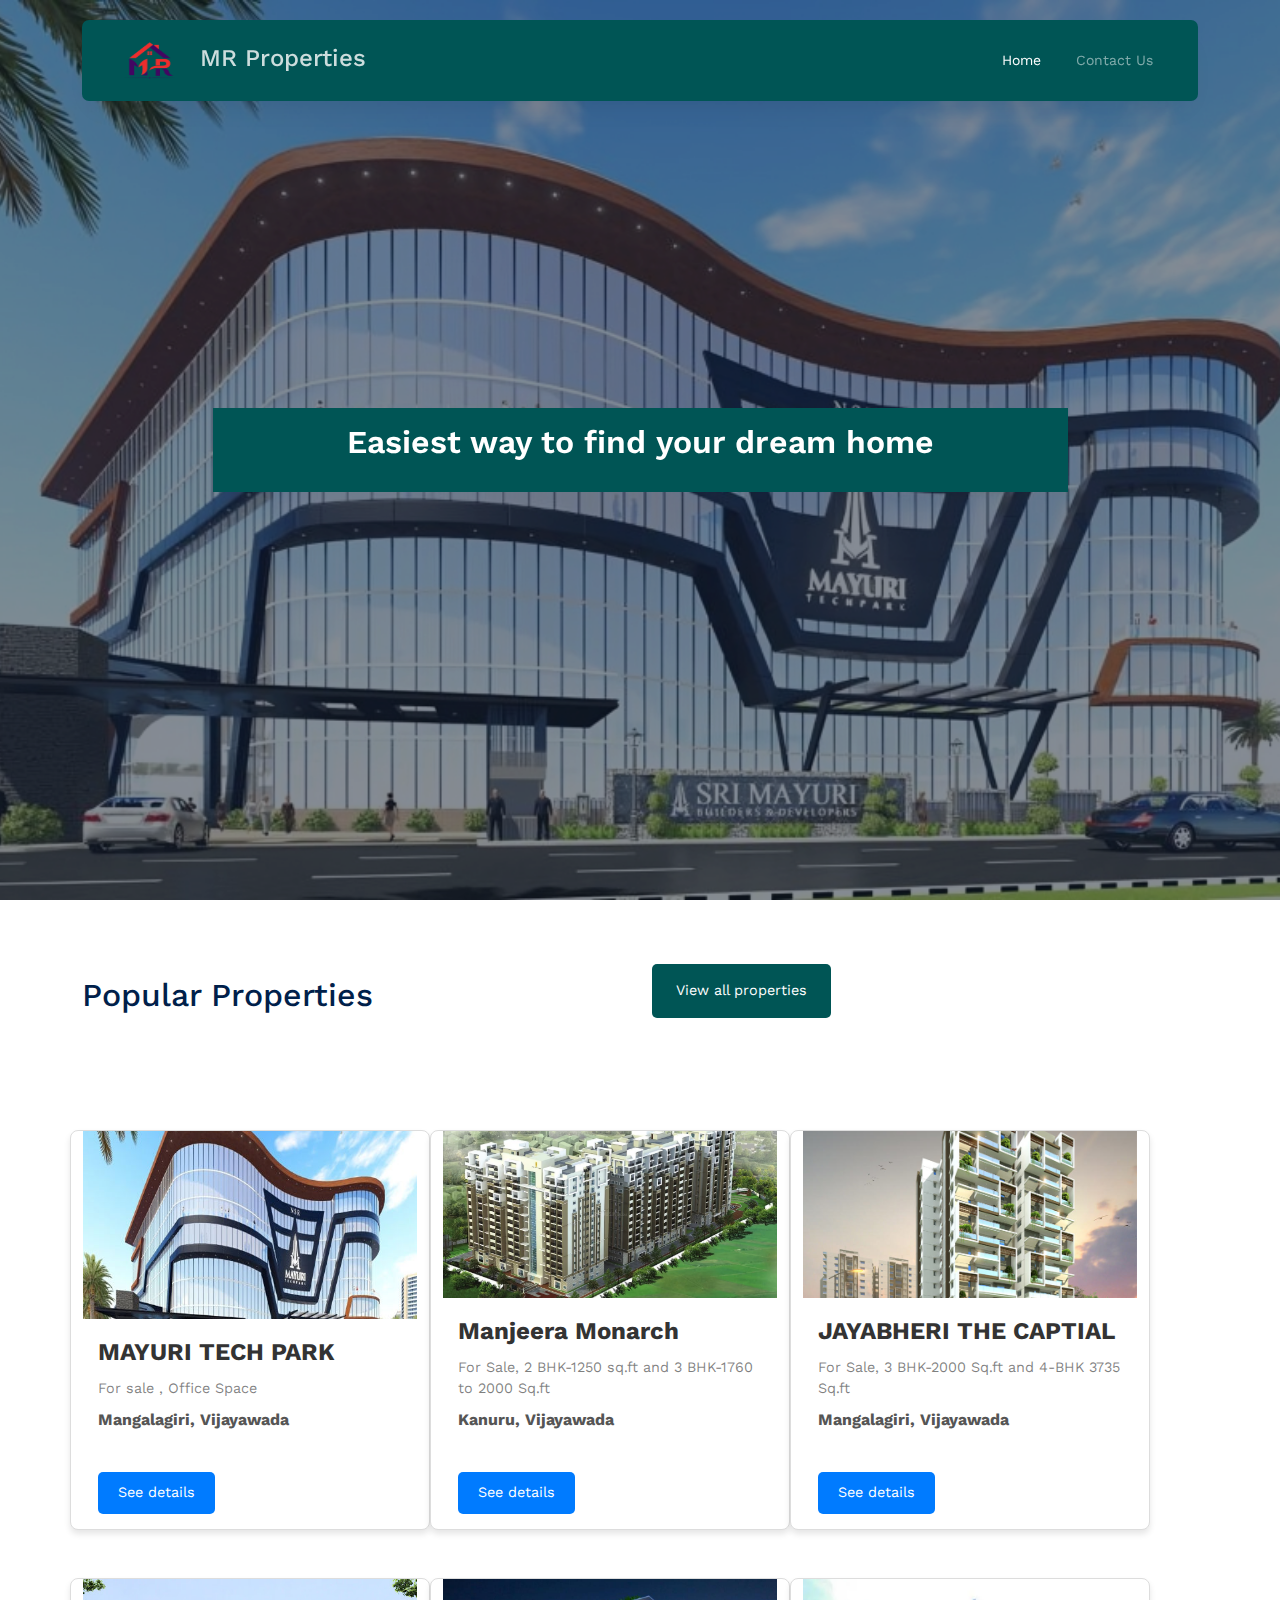
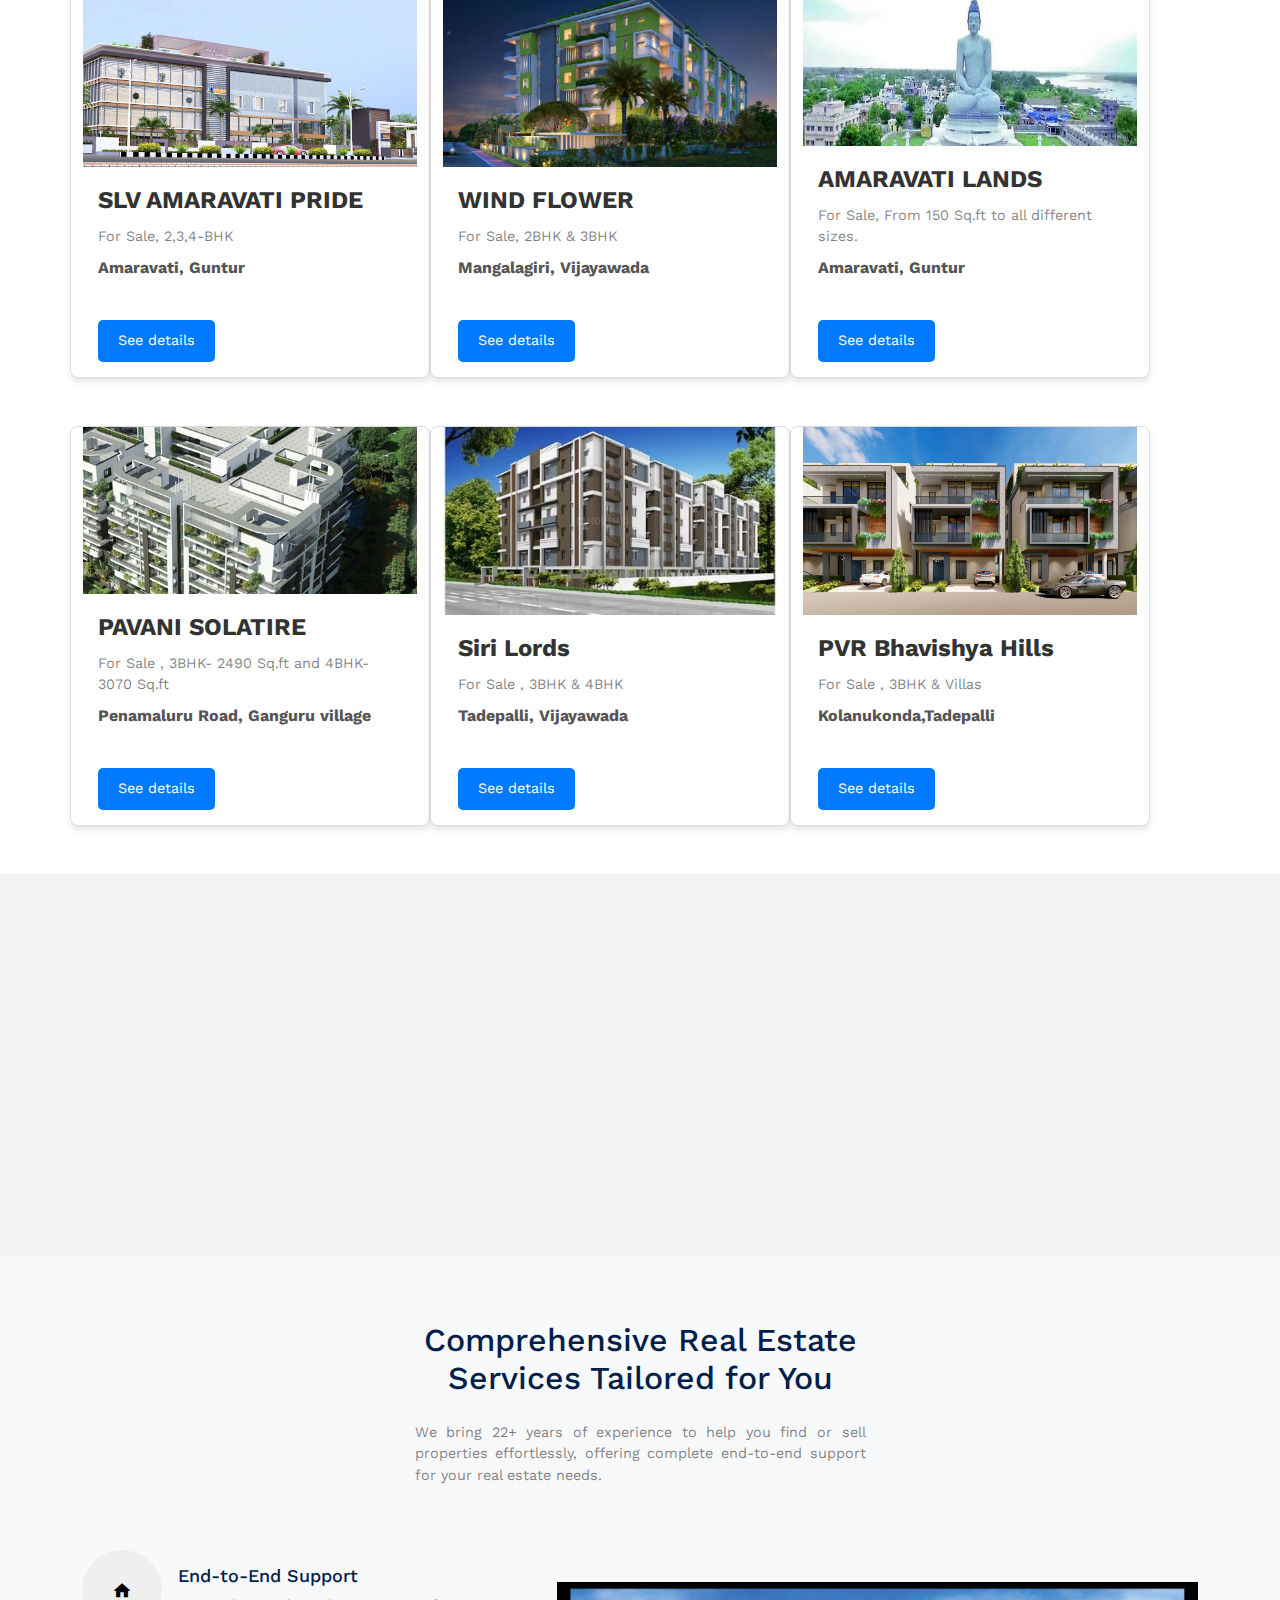
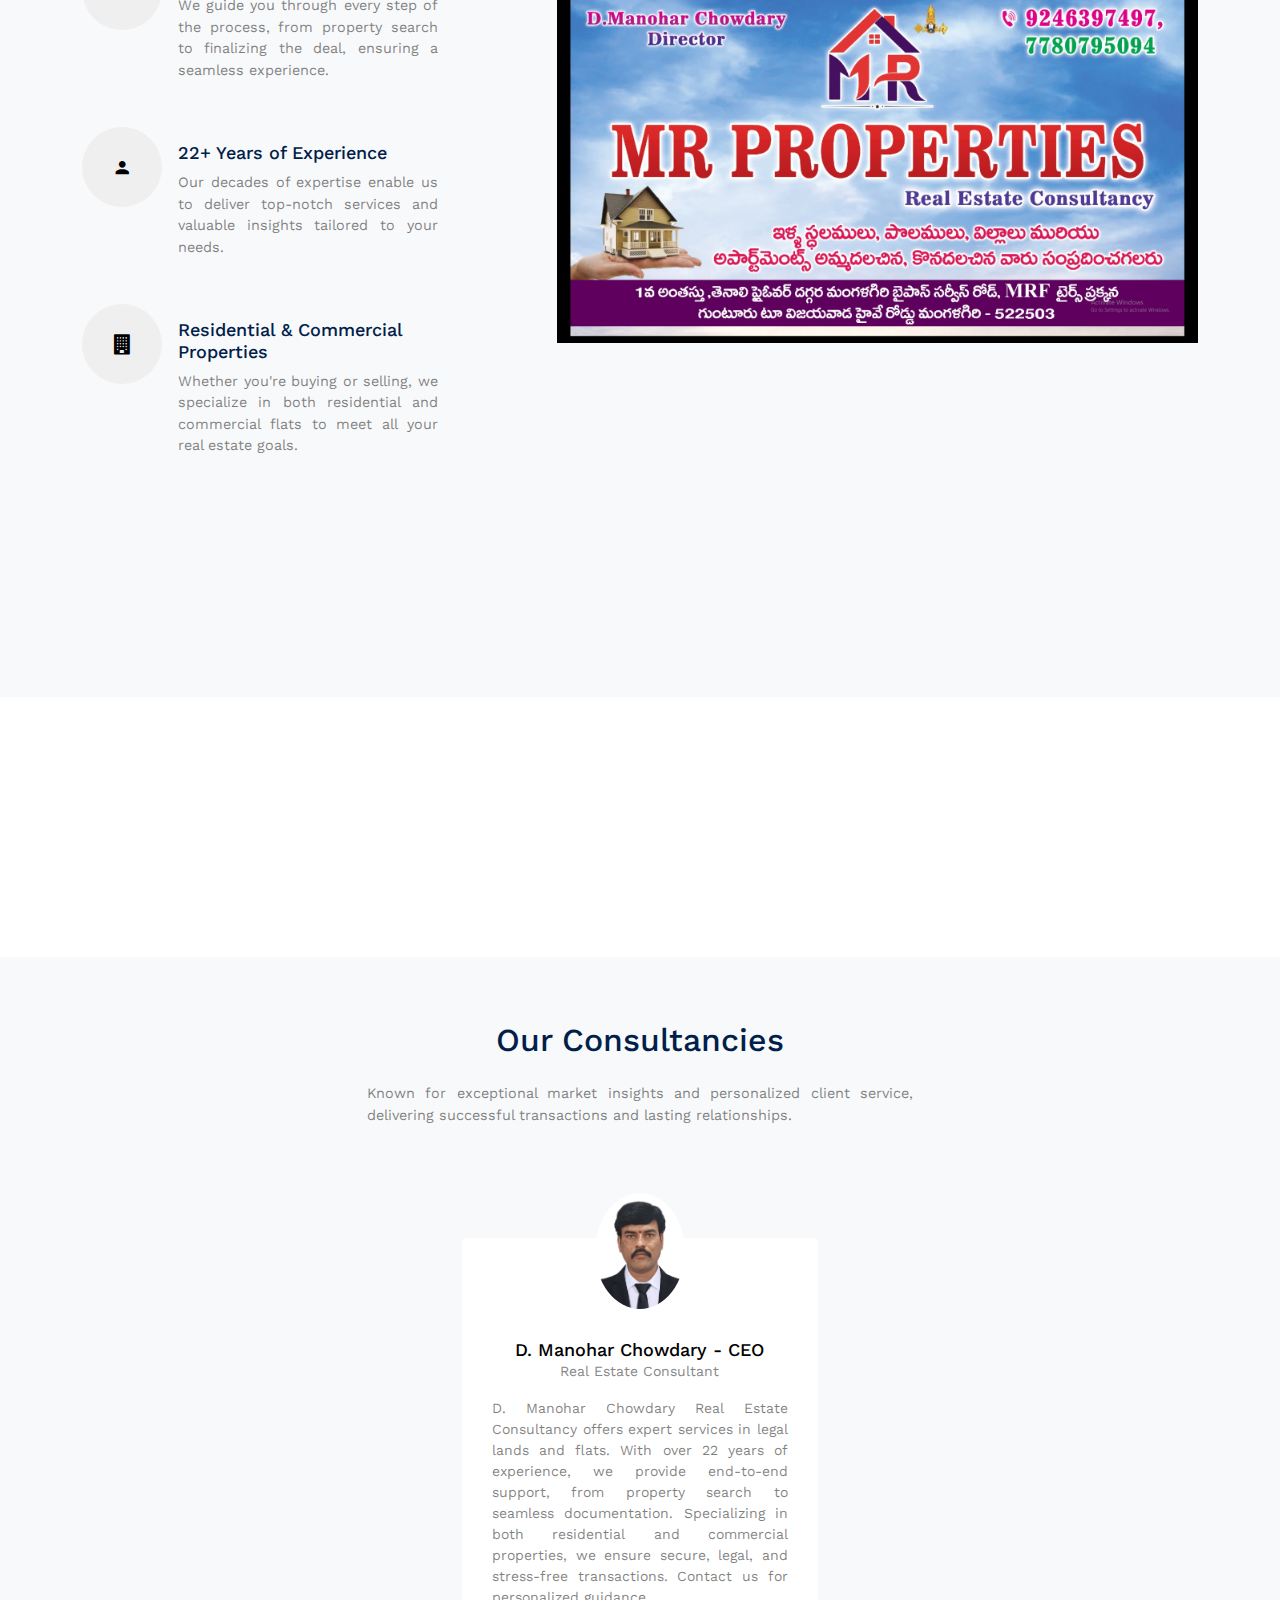
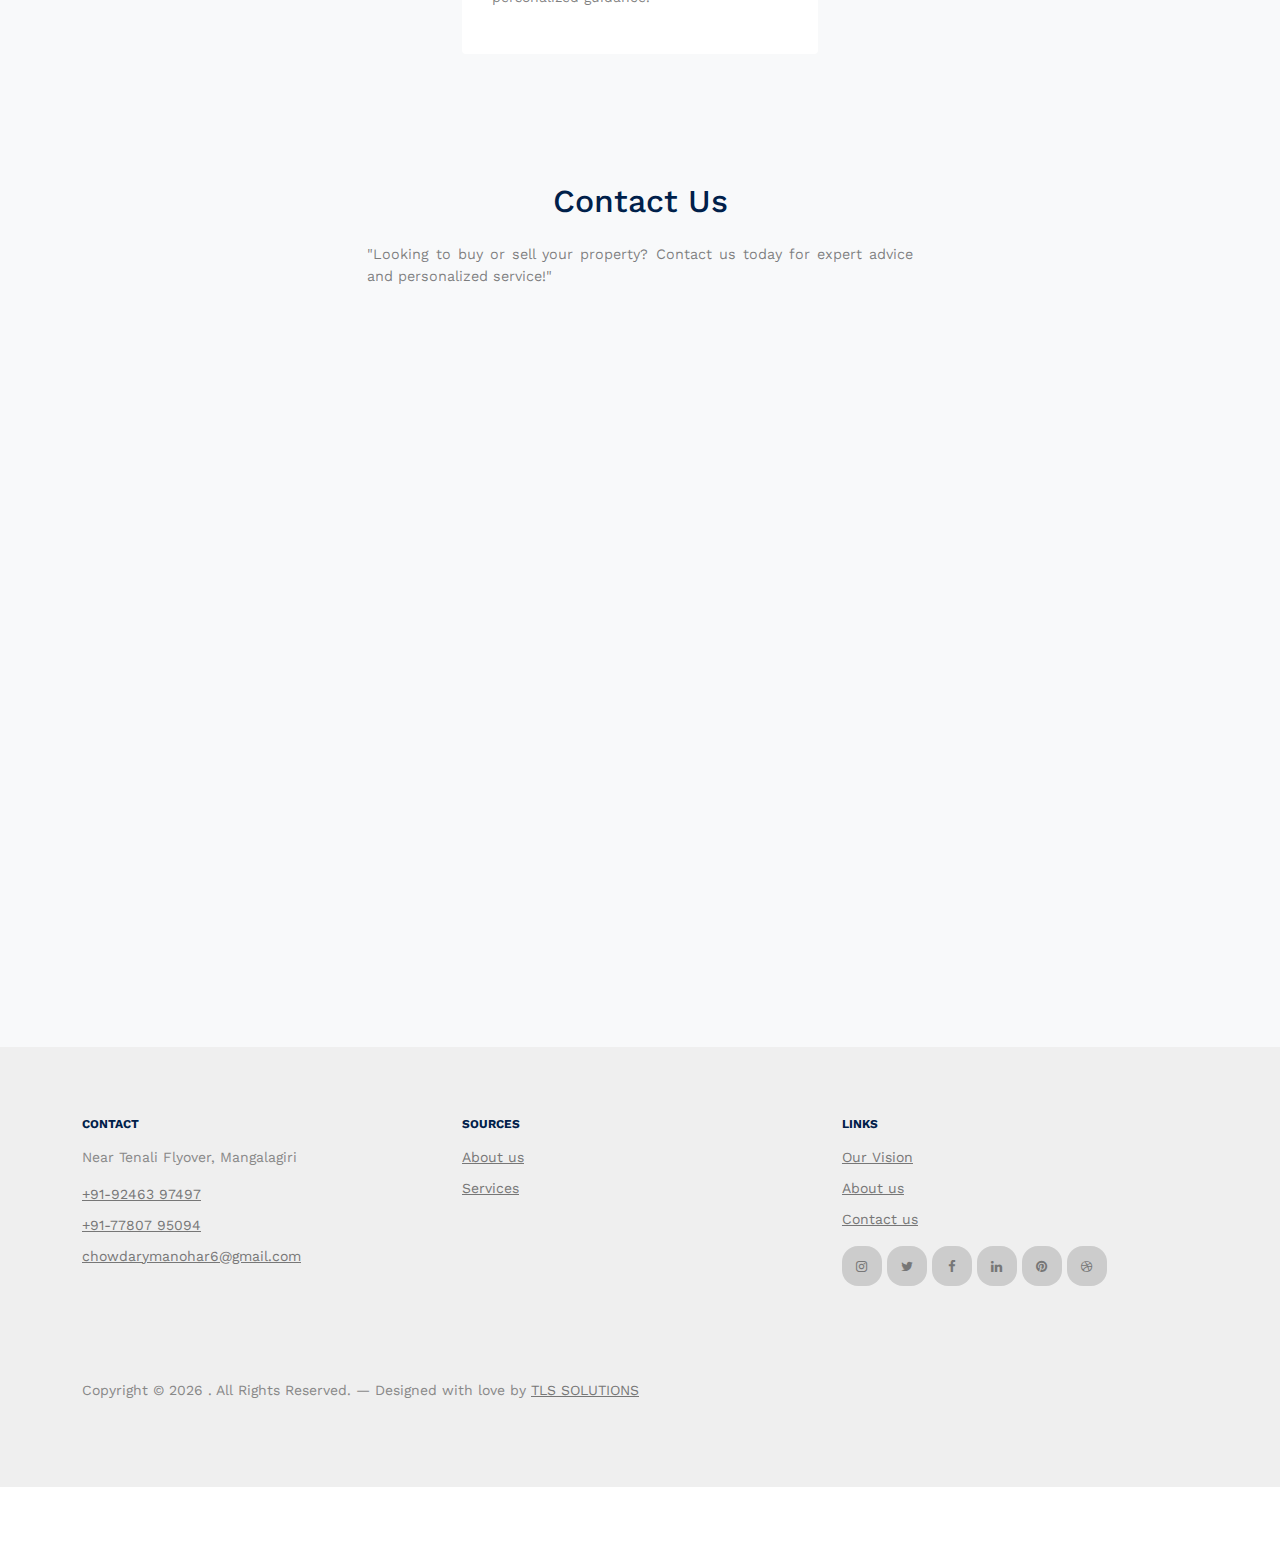
==== index.html @ 683be39d "experience change" ====
<!DOCTYPE html>
<html lang="en">
  <head>
    <meta charset="utf-8" />
    <meta name="viewport" content="width=device-width, initial-scale=1" />
    <meta name="author" content="tlssolutions" />
    <link rel="shortcut icon" href="our data\mr_logo.png" />

    <meta name="description" content="At D. Manohar Chowdary Real Estate Consultancy, we pride ourselves on offering trusted and reliable real estate services with over two decades of expertise. We specialize in helping clients buy, sell, and invest in legal lands and legal houses, ensuring secure and hassle-free transactions every step of the way.

    Our comprehensive services include property consultation, detailed documentation handling, and personalized guidance for both residential and commercial properties. From initial inquiries to closing deals, we provide end-to-end support tailored to meet your unique needs.
    
    With a proven track record of integrity and professionalism, we are committed to making your real estate journey smooth, transparent, and successful. Find us on Google Search, Maps, or contact us directly to learn more about how we can help you achieve your property goals.
    
    Lets make your real estate dreams a reality!" />
    <meta name="keywords" content="Real Estate Consultancy, Legal Lands for Sale, Flats for Sale,
      Residential Properties, Commercial Properties, Property Investment, Secure Property Deals,
      Real Estate Services, Expert Property Advice, End-to-End Property Support, Buy Legal Lands, 
      Buy Flats with Documentation, Best Real Estate Consultant, Property Documentation Assistance, 
      Real Estate Consultant, Affordable Flats for Sale, Property Deals with Legal Assurance,
      Residential and Commercial Properties, Trusted Real Estate Consultant, Land and Flat Investments, Real Estate Guidance" />

    <link rel="preconnect" href="https://fonts.googleapis.com" />
    <link rel="preconnect" href="https://fonts.gstatic.com" crossorigin />
    <link
      href="https://fonts.googleapis.com/css2?family=Work+Sans:wght@400;500;600;700&display=swap"
      rel="stylesheet"
    />
    <link
  href="https://cdnjs.cloudflare.com/ajax/libs/font-awesome/5.15.4/css/all.min.css"
  rel="stylesheet"
/>

<link
  href="https://cdn.jsdelivr.net/npm/bootstrap-icons/font/bootstrap-icons.css"
  rel="stylesheet"
/>


    <link rel="stylesheet" href="fonts/icomoon/style.css" />
    <link rel="stylesheet" href="fonts/flaticon/font/flaticon.css" />
    <link rel="stylesheet" href="https://cdn.jsdelivr.net/npm/bootstrap-icons@1.11.3/font/bootstrap-icons.min.css">
    <link rel="stylesheet" href="css/tiny-slider.css" />
    <link rel="stylesheet" href="css/aos.css" />
    <link rel="stylesheet" href="css/style.css" />

    <title>
      MR Properties
    </title>
  </head>
  <body>
    <div class="site-mobile-menu site-navbar-target">
      <div class="site-mobile-menu-header">
        <div class="site-mobile-menu-close">
          <span class="icofont-close js-menu-toggle"></span>
        </div>
      </div>
      <div class="site-mobile-menu-body"></div>
    </div>

    <nav class="site-nav">
      <div class="container"  >
        <div class="menu-bg-wrap" >
       
          <div class="site-navigation">
            <a href="index.html" class="logo m-0 float-start">
              <img src="our data\mr_logo.png" style="height: 40px; width: 80px;"  alt="">
              
              MR Properties</a>

            <ul
              class="js-clone-nav d-none d-lg-inline-block text-start site-menu float-end">
              <li class="active"><a href="index.html">Home</a></li>
              <li><a href="#contact-details">Contact Us</a></li>
            </ul>

            <a
              href="#"
              class="burger light me-auto float-end mt-1 site-menu-toggle js-menu-toggle d-inline-block d-lg-none"
              data-toggle="collapse"
              data-target="#main-navbar"
            >
              <span></span>
            </a>
          </div>
        </div>
      </div>
    </nav>

    <div class="hero">
      <div class="hero-slide">
        <div
          class="img overlay"
          style="background-image: url('our data/mayuri tech_park.png');opacity: 0.8; "
        ></div>
        <div
          class="img overlay"
          style="background-image: url('our data/NAVAH_properties.jpg');opacity: 0.8;"
        ></div>
        <div
          class="img overlay"
          style="background-image: url('our data/jayabheri.jpg');opacity: 0.8;"
        ></div>
      </div>

      <div class="container">
        <div class="row justify-content-center align-items-center">
          <div class="col-lg-9 text-center"  style="background-color: #005555; padding-top: 15px;" >
            <h1 class="heading" data-aos="fade-up"  style="color: white;" >
              Easiest way to find your dream home
            </h1>
          </div>
        </div>
      </div>
    </div>

    <div class="section">
      <div class="container">
        <div class="row mb-5 align-items-center">
          <div class="col-lg-6">
            <h2 class="font-weight-bold text-primary heading"  id="properties" >
              Popular Properties
            </h2>
          </div>
          <div class="col-lg-6 text-lg-end">
            <p>
              <a
               
                
                class="btn btn-primary text-white py-3 px-4"
                >View all properties</a
              >
            </p>
          </div>
        </div>
        <div class="row">
          <div class="col-12">
            <div class="property-slider-wrap">
              <div class="property-slider">
            </div>
          </div>
        </div>
      </div>
    </div>





    <div class="container my-5">
      <div class="row">

        <!---  card - 1   -->
        <div class="property-item">
          <a href="mayuri_tech_park.html" class="img">
            <img src="our data\mini_may.jpg" alt="mayuri_tech_park">
          </a>
          <div class="property-content">
            <div class="price mb-2"><span >MAYURI TECH PARK</span></div>
            <div>
              <span class="d-block mb-2 text-black-50">For sale , Office Space</span>
              <span class="city d-block mb-3">Mangalagiri, Vijayawada</span>
              <div class="specs d-flex mb-4">
              </div>
              <a href="mayuri_tech_park.html" class="btn">See details</a>
            </div>
          </div>
        </div>

         <!---  card - 2   -->
         <div class="property-item">
          <a href="manjeera_monarch.html" class="img">
            <img src="our data\all_images\manjeera_monarch_slide_3.jpg" alt="manjeera_monarch">
          </a>
          <div class="property-content">
            <div class="price mb-2"><span >Manjeera Monarch</span></div>
            <div>
              <span class="d-block mb-2 text-black-50">For Sale, 2 BHK-1250 sq.ft and 3 BHK-1760 to 2000 Sq.ft</span>
              <span class="city d-block mb-3">Kanuru, Vijayawada</span>
              <div class="specs d-flex mb-4">
              </div>
              <a href="manjeera_monarch.html" class="btn">See details</a>
            </div>
          </div>
        </div>

         <!---  card - 3   -->
         <div class="property-item">
          <a href="jayabheri_property.html" class="img">
            <img src="our data\jayabheri.jpg" alt="jayabheri_property">
          </a>
          <div class="property-content">
            <div class="price mb-2"><span >JAYABHERI THE CAPTIAL</span></div>
            <div>
              <span class="d-block mb-2 text-black-50">For Sale, 3 BHK-2000 Sq.ft and 4-BHK 3735 Sq.ft</span>
              <span class="city d-block mb-3">Mangalagiri, Vijayawada</span>
              <div class="specs d-flex mb-4">
              </div>
              <a href="jayabheri_property.html" class="btn">See details</a>
            </div>
          </div>
        </div>

      </div>
    </div>



    <!---------------->

    <div class="container my-5">
      <div class="row">

        <!---  card - 4   -->
        <div class="property-item">
          <a href="slv_amaravati.html" class="img">
            <img src="our data\slv_pride.jpg" alt="slv_amaravati">
          </a>
          <div class="property-content">
            <div class="price mb-2"><span >SLV AMARAVATI PRIDE</span></div>
            <div>
              <span class="d-block mb-2 text-black-50">For Sale, 2,3,4-BHK</span>
              <span class="city d-block mb-3">Amaravati, Guntur</span>
              <div class="specs d-flex mb-4">
              </div>
              <a href="slv_amaravati.html" class="btn">See details</a>
            </div>
          </div>
        </div>

         <!---  card - 5   -->
         <div class="property-item">
          <a href="wind_flower.html" class="img">
            <img src="our data\windflower.jpg" alt="wind_flower">
          </a>
          <div class="property-content">
            <div class="price mb-2"><span >WIND FLOWER</span></div>
            <div>
              <span class="d-block mb-2 text-black-50">For Sale, 2BHK & 3BHK</span>
              <span class="city d-block mb-3">Mangalagiri, Vijayawada</span>
              <div class="specs d-flex mb-4">
              </div>
              <a href="wind_flower.html" class="btn">See details</a>
            </div>
          </div>
        </div>

         <!---  card - 6   -->
         <div class="property-item">
          <a href="amaravati_lands.html" class="img">
            <img src="our data\amaravti_lands_resized.png" alt="amaravati_lands">
          </a>
          <div class="property-content">
            <div class="price mb-2"><span >AMARAVATI LANDS</span></div>
            <div>
              <span class="d-block mb-2 text-black-50">For Sale, From 150 Sq.ft to all different sizes.</span>
              <span class="city d-block mb-3">Amaravati, Guntur</span>
              <div class="specs d-flex mb-4">
              </div>
              <a href="amaravati_lands.html" class="btn">See details</a>
            </div>
          </div>
        </div>

      </div>
    </div>


    <!------>

    <div class="container my-5">
      <div class="row">

        <!---  card - 7   -->
        <div class="property-item">
          <a href="pavani_solatire.html" class="img">
            <img src="our data\pavani_mini.jpg" alt="pavani_solatire ">
          </a>
          <div class="property-content">
            <div class="price mb-2"><span >PAVANI SOLATIRE</span></div>
            <div>
              <span class="d-block mb-2 text-black-50">For Sale , 3BHK- 2490 Sq.ft and 4BHK-3070 Sq.ft</span>
              <span class="city d-block mb-3">Penamaluru Road, Ganguru village </span>
              <div class="specs d-flex mb-4">
              </div>
              <a href="pavani_solatire.html" class="btn">See details</a>
            </div>
          </div>
        </div>


          <!---  card - 8   -->
          <div class="property-item">
            <a href="siri_lords.html" class="img">
              <img src="our data\all_images\siri_lords_slide1.jpg" alt="Siri Lords">
            </a>
            <div class="property-content">
              <div class="price mb-2"><span >Siri Lords</span></div>
              <div>
                <span class="d-block mb-2 text-black-50">For Sale , 3BHK & 4BHK</span>
                <span class="city d-block mb-3">Tadepalli, Vijayawada</span>
                <div class="specs d-flex mb-4">
                </div>
                <a href="siri_lords.html" class="btn">See details</a>
              </div>
            </div>
          </div>

          
          <!---  card - 9   -->
          <div class="property-item">
            <a href="pvr_bhavshya_hills.html" class="img">
              <img src="our data\all_images\pvr_bhavishya_slide1.jpg" alt="PVR Bhavishya Hills">
            </a>
            <div class="property-content">
              <div class="price mb-2"><span >PVR Bhavishya Hills</span></div>
              <div>
                <span class="d-block mb-2 text-black-50">For Sale , 3BHK & Villas</span>
                <span class="city d-block mb-3">Kolanukonda,Tadepalli</span>
                <div class="specs d-flex mb-4">
                </div>
                <a href="pvr_bhavshya_hills.html" class="btn">See details</a>
              </div>
            </div>
          </div>
      </div>
    </div>


    
    

    <section class="features-1">
      <div class="container">
        <div class="row">
          <div class="col-6 col-lg-3" data-aos="fade-up" data-aos-delay="300">
            <div class="box-feature">
              <span class="flaticon-house"></span>
              <h3 class="mb-3">Our Properties</h3>
              <p>
                Explore a wide range of properties tailored to meet your needs, from cozy apartments to luxurious villas.
              </p>
              <p><a href="#contact-details" class="contact-us">Contact Us</a></p>
            </div>
          </div>
          <div class="col-6 col-lg-3" data-aos="fade-up" data-aos-delay="500">
            <div class="box-feature">
              <span class="flaticon-building"></span>
              <h3 class="mb-3">Property for Sale</h3>
              <p>
                 Commercial and residential properties available for sale at competitive prices.
              </p>
              <p><a href="#contact-details" class="contact-us">Contact Us</a></p>
            </div>
          </div>
          <div class="col-6 col-lg-3" data-aos="fade-up" data-aos-delay="400">
            <div class="box-feature">
              <span class="flaticon-house-3"></span>
              <h3 class="mb-3">Real Estate Consultant</h3>
              <p>
                Work with our experienced Consultant who provide end-to-end support for all your real estate needs.
              </p>
              <p><a href="#contact-details" class="contact-us">Contact Us</a></p>
            </div>
          </div>
          <div class="col-6 col-lg-3" data-aos="fade-up" data-aos-delay="600">
            <div class="box-feature">
              <span class="flaticon-house-1"></span>
              <h3 class="mb-3">House for Sale</h3>
              <p>
                Browse through our listings of residential houses available for purchase in prime locations.
              </p>
              <p><a href="#contact-details" class="contact-us">Contact Us</a></p>
            </div>
          </div>
        </div>
      </div>
    </section>
    

    

    <div class="section section-4 bg-light">
      <div class="container">
        <div class="row justify-content-center text-center mb-5">
          <div class="col-lg-5">
            <h2 class="font-weight-bold heading text-primary mb-4"  id="About" >
              Comprehensive Real Estate Services Tailored for You
            </h2>
            <p class="text-black-50">
              We bring 22+ years of experience to help you find or sell properties effortlessly, 
              offering complete end-to-end support for your real estate needs.
            </p>
          </div>
        </div>
        <div class="row justify-content-between mb-5">
          <div class="col-lg-7 mb-5 mb-lg-0 order-lg-2">
            <div class="img-about dots" style="margin-top: 5%;">
              <img src="our data\visiting_card.jpg" alt="Image" class="img-fluid" />
            </div>
          </div>
          <div class="col-lg-4">
            <div class="d-flex feature-h">
              <span class="wrap-icon me-3">
                <span class="icon-home2"></span>
               
              </span>
              <div class="feature-text">
                <h3 class="heading">End-to-End Support</h3>
                <p class="text-black-50" >
                  We guide you through every step of the process, 
                   from property search to finalizing the deal,
                    ensuring a seamless experience.
                </p>
              </div>
            </div>
        
            <div class="d-flex feature-h">
              <span class="wrap-icon me-3">
                <span class="icon-person"></span>
              </span>
              <div class="feature-text">
                <h3 class="heading">22+ Years of Experience</h3>
                <p class="text-black-50">
                  Our decades of expertise enable us to deliver top-notch services and valuable insights tailored to your needs.
                </p>
              </div>
            </div>
        
            <div class="d-flex feature-h">
              <span class="wrap-icon me-3">
                <span class="icon-building"></span>
              </span>
              <div class="feature-text">
                <h3 class="heading">Residential & Commercial Properties</h3>
                <p class="text-black-50">
                  Whether you're buying or selling, we specialize in both residential and commercial flats to meet all your real estate goals.
                </p>
              </div>
            </div>
          </div>
        </div>
        
        <div class="row section-counter mt-5 justify-content-center" style="text-align: center;" >
          <div
            class="col-6 col-sm-6 col-md-6 col-lg-3"
            data-aos="fade-up"
            data-aos-delay="300"
          >
            <div class="counter-wrap mb-5 mb-lg-0">
              <span class="number"
                ><span class="countup text-primary">1000</span></span
              >
              <span class="caption text-black-50">Buy Properties</span>
            </div>
          </div>
          <div
            class="col-6 col-sm-6 col-md-6 col-lg-3"
            data-aos="fade-up"
            data-aos-delay="400"
          >
            <div class="counter-wrap mb-5 mb-lg-0">
              <span class="number"
                ><span class="countup text-primary">1500</span></span
              >
              <span class="caption text-black-50">Sell Properties</span>
            </div>
          </div>
          <div
            class="col-6 col-sm-6 col-md-6 col-lg-3"
            data-aos="fade-up"
            data-aos-delay="500"
          >
            <div class="counter-wrap mb-5 mb-lg-0">
              <span class="number"
                ><span class="countup text-primary">2500</span></span
              >
              <span class="caption text-black-50">All Properties</span>
            </div>
          </div>
          <div
            class="col-6 col-sm-6 col-md-6 col-lg-3"
            data-aos="fade-up"
            data-aos-delay="600"
          >
          </div>
        </div>
      </div>
    </div>

    <div class="section">
      <div class="row justify-content-center footer-cta" data-aos="fade-up">
        <div class="col-lg-7 mx-auto text-center" style="width: fit-content;">
          <h2 class="mb-4">Be a part of our growth</h2>
          <p>
            <a
              href="https://api.whatsapp.com/send?phone=+919246397497&text=Hello,%20I%20would%20like%20to%20connect!"
              target="_blank"
              class="btn btn-primary text-white py-3 px-4 d-flex align-items-center justify-content-center"
            >
              <img 
                src="https://upload.wikimedia.org/wikipedia/commons/6/6b/WhatsApp.svg" 
                alt="WhatsApp Logo" 
                style="width: 20px; height: 20px; margin-right: 10px;"
              />
              CONNECT ON WHATSAPP TODAY
            </a>
          </p>
        </div>
        
        <!-- /.col-lg-7 -->
      </div>
      <!-- /.row -->
    </div>

    <div class="section section-5 bg-light">
      <div class="container">
        <div class="row justify-content-center text-center mb-5">
          <div class="col-lg-6 mb-5">
            <h2 class="font-weight-bold heading text-primary mb-4">
              Our Consultancies
            </h2>
            <p class="text-black-50">
              Known for exceptional market insights and personalized client service,
               delivering successful transactions and lasting relationships.
            </p>
          </div>
        </div>
        <div class="row" style="justify-content: center;">
          
          <div class="col-sm-6 col-md-6 col-lg-4 mb-5 mb-lg-0">
            <div class="h-100 person">
              <img
                src="our data\suit1_photo.png"
                alt="Image"
                class="img-fluid"
              />
              <div class="person-contents">
                <h2 class="mb-0"><a href="#">D. Manohar Chowdary - CEO</a></h2>
                <span class="meta d-block mb-3">Real Estate Consultant</span>
                <p>
                  D. Manohar Chowdary Real Estate Consultancy offers expert services in legal lands and flats. With over 22 years of experience, we provide end-to-end support, from property search to seamless documentation. Specializing in both residential and commercial properties,
                   we ensure secure, legal, and stress-free transactions. Contact us for personalized guidance.
                </p>

               
              </div>
            </div>
          </div>
        </div>
      </div>
    </div>


    <!---Contact us-->

    <div class="section section-5 bg-light">
      <div class="container">
        <div class="row justify-content-center text-center mb-5">
          <div class="col-lg-6 mb-5"   id="contact-details" >
            <h2 class="font-weight-bold heading text-primary mb-4">
            Contact Us
            </h2>
            <p class="text-black-50">"Looking to buy or sell your property? 
              Contact us today for expert advice and personalized service!"</p>
          </div>
        </div>
        <div class="row" style="justify-content: center;">
         
          <div class="section">
            <div class="container">
              <div class="row">
                
                <div
                  class="col-lg-4 mb-5 mb-lg-0"
                  data-aos="fade-up"
                  data-aos-delay="100"
                >
                  <div class="contact-info">
                    <div class="address mt-2">
                      <i class="icon-room"></i>
                      <h4 class="mb-2">Location:</h4>
                      <p>
                        Near Tenali Flyover, <br /> Mangalagiri
                       
                      </p>
                    </div>
      
                    <div class="open-hours mt-4">
                      <i class="icon-clock-o"></i>
                      <h4 class="mb-2">Open Hours:</h4>
                      <p>
                        Sunday-Friday:<br />
                        11:00 AM - 11:00 PM
                      </p>
                    </div>
      
                    <div class="email mt-4">
                      <i class="icon-envelope"></i>
                      <h4 class="mb-2">Email:</h4>
                      <p>chowdarymanohar6@gmail.com</p>
                    </div>
      
                    <div class="phone mt-4">
                      <i class="icon-phone"></i>
                      <h4 class="mb-2">Call:</h4>
                      <p>+91-92463 97497</p>
                    </div>
                  </div>
                </div>
                <div class="col-lg-8" data-aos="fade-up" data-aos-delay="200">
                  <iframe src="https://www.google.com/maps/embed?pb=!1m18!1m12!1m3!1d3826.921802085761!2d80.578249!3d16.428797400000004!2m3!1f0!2f0!3f0!3m2!1i1024!2i768!4f13.1!3m3!1m2!1s0x3a35f1914a292c1b%3A0x140ec70c7386ce7c!2sMR%20PROPERTIES%20(Real%20Estate%20Consultant)!5e0!3m2!1sen!2sin!4v1737981476453!5m2!1sen!2sin" width="600" height="450" style="border:0;"
                   allowfullscreen="" loading="lazy" referrerpolicy="no-referrer-when-downgrade"></iframe>  
                </div>
              </div>
            </div>
          </div>
        </div>
      </div>
    </div>



    <div class="site-footer">
      <div class="container">
        <div class="row">
          <div class="col-lg-4">
            <div class="widget">
              <h3>Contact</h3>
              <address>Near Tenali Flyover, Mangalagiri</address>
              <ul class="list-unstyled links">
                <li><a href="tel://919246397497">+91-92463 97497</a></li>
                <li><a href="tel://917780795094">+91-77807 95094</a></li>
                <li>
                  <a href="mailto:chowdarymanohar6@gmail.com">chowdarymanohar6@gmail.com</a>
                </li>
              </ul>
            </div>
            <!-- /.widget -->
          </div>
          <!-- /.col-lg-4 -->
          <div class="col-lg-4">
            <div class="widget">
              <h3>Sources</h3>
              <ul class="list-unstyled float-start links">
                <li><a href="#About">About us</a></li>
                <li><a href="#properties">Services</a></li>
              </ul>
           
            </div>
            <!-- /.widget -->
          </div>
          <!-- /.col-lg-4 -->
          <div class="col-lg-4">
            <div class="widget">
              <h3>Links</h3>
              <ul class="list-unstyled links">
                <li><a href="#properties">Our Vision</a></li>
                <li><a href="#About">About us</a></li>
                <li><a href="#contact-details">Contact us</a></li>
              </ul>

              <ul class="list-unstyled social">
                <li>
                  <a href="#"><span class="icon-instagram"></span></a>
                </li>
                <li>
                  <a href="#"><span class="icon-twitter"></span></a>
                </li>
                <li>
                  <a href="#"><span class="icon-facebook"></span></a>
                </li>
                <li>
                  <a href="#"><span class="icon-linkedin"></span></a>
                </li>
                <li>
                  <a href="#"><span class="icon-pinterest"></span></a>
                </li>
                <li>
                  <a href="#"><span class="icon-dribbble"></span></a>
                </li>
              </ul>
            </div>
            <!-- /.widget -->
          </div>
          <!-- /.col-lg-4 -->
        </div>
        <!-- /.row -->

        <div class="row mt-5">
          <div class="col-12 text-center">
        

            <p>
              Copyright &copy;
              <script>
                document.write(new Date().getFullYear());
              </script>
              . All Rights Reserved. &mdash; Designed with love by
              <a href="https://tlssolutions.vercel.app">TLS SOLUTIONS</a>
              
            </p>
            
          </div>
        </div>
      </div>
      <!-- /.container -->
    </div>
    <!-- /.site-footer -->

    <!-- Preloader -->
    <div id="overlayer"></div>
    <div class="loader">
      <div class="spinner-border" role="status">
        <span class="visually-hidden">Loading...</span>
      </div>
    </div>

    <script src="js/bootstrap.bundle.min.js"></script>
    <script src="js/tiny-slider.js"></script>
    <script src="js/aos.js"></script>
    <script src="js/navbar.js"></script>
    <script src="js/counter.js"></script>
    <script src="js/custom.js"></script>
  </body>
</html>
---- fonts/icomoon/style.css ----
@font-face {
  font-family: 'icomoon';
  src:  url('fonts/icomoon.eot?10si43');
  src:  url('fonts/icomoon.eot?10si43#iefix') format('embedded-opentype'),
    url('fonts/icomoon.ttf?10si43') format('truetype'),
    url('fonts/icomoon.woff?10si43') format('woff'),
    url('fonts/icomoon.svg?10si43#icomoon') format('svg');
  font-weight: normal;
  font-style: normal;
}

[class^="icon-"], [class*=" icon-"] {
  /* use !important to prevent issues with browser extensions that change fonts */
  font-family: 'icomoon' !important;
  speak: none;
  font-style: normal;
  font-weight: normal;
  font-variant: normal;
  text-transform: none;
  line-height: 1;

  /* Better Font Rendering =========== */
  -webkit-font-smoothing: antialiased;
  -moz-osx-font-smoothing: grayscale;
}

.icon-asterisk:before {
  content: "\f069";
}
.icon-plus:before {
  content: "\f067";
}
.icon-question:before {
  content: "\f128";
}
.icon-minus:before {
  content: "\f068";
}
.icon-glass:before {
  content: "\f000";
}
.icon-music:before {
  content: "\f001";
}
.icon-search:before {
  content: "\f002";
}
.icon-envelope-o:before {
  content: "\f003";
}
.icon-heart:before {
  content: "\f004";
}
.icon-star:before {
  content: "\f005";
}
.icon-star-o:before {
  content: "\f006";
}
.icon-user:before {
  content: "\f007";
}
.icon-film:before {
  content: "\f008";
}
.icon-th-large:before {
  content: "\f009";
}
.icon-th:before {
  content: "\f00a";
}
.icon-th-list:before {
  content: "\f00b";
}
.icon-check:before {
  content: "\f00c";
}
.icon-close:before {
  content: "\f00d";
}
.icon-remove:before {
  content: "\f00d";
}
.icon-times:before {
  content: "\f00d";
}
.icon-search-plus:before {
  content: "\f00e";
}
.icon-search-minus:before {
  content: "\f010";
}
.icon-power-off:before {
  content: "\f011";
}
.icon-signal:before {
  content: "\f012";
}
.icon-cog:before {
  content: "\f013";
}
.icon-gear:before {
  content: "\f013";
}
.icon-trash-o:before {
  content: "\f014";
}
.icon-home:before {
  content: "\f015";
}
.icon-file-o:before {
  content: "\f016";
}
.icon-clock-o:before {
  content: "\f017";
}
.icon-road:before {
  content: "\f018";
}
.icon-download:before {
  content: "\f019";
}
.icon-arrow-circle-o-down:before {
  content: "\f01a";
}
.icon-arrow-circle-o-up:before {
  content: "\f01b";
}
.icon-inbox:before {
  content: "\f01c";
}
.icon-play-circle-o:before {
  content: "\f01d";
}
.icon-repeat:before {
  content: "\f01e";
}
.icon-rotate-right:before {
  content: "\f01e";
}
.icon-refresh:before {
  content: "\f021";
}
.icon-list-alt:before {
  content: "\f022";
}
.icon-lock:before {
  content: "\f023";
}
.icon-flag:before {
  content: "\f024";
}
.icon-headphones:before {
  content: "\f025";
}
.icon-volume-off:before {
  content: "\f026";
}
.icon-volume-down:before {
  content: "\f027";
}
.icon-volume-up:before {
  content: "\f028";
}
.icon-qrcode:before {
  content: "\f029";
}
.icon-barcode:before {
  content: "\f02a";
}
.icon-tag:before {
  content: "\f02b";
}
.icon-tags:before {
  content: "\f02c";
}
.icon-book:before {
  content: "\f02d";
}
.icon-bookmark:before {
  content: "\f02e";
}
.icon-print:before {
  content: "\f02f";
}
.icon-camera:before {
  content: "\f030";
}
.icon-font:before {
  content: "\f031";
}
.icon-bold:before {
  content: "\f032";
}
.icon-italic:before {
  content: "\f033";
}
.icon-text-height:before {
  content: "\f034";
}
.icon-text-width:before {
  content: "\f035";
}
.icon-align-left:before {
  content: "\f036";
}
.icon-align-center:before {
  content: "\f037";
}
.icon-align-right:before {
  content: "\f038";
}
.icon-align-justify:before {
  content: "\f039";
}
.icon-list:before {
  content: "\f03a";
}
.icon-dedent:before {
  content: "\f03b";
}
.icon-outdent:before {
  content: "\f03b";
}
.icon-indent:before {
  content: "\f03c";
}
.icon-video-camera:before {
  content: "\f03d";
}
.icon-image:before {
  content: "\f03e";
}
.icon-photo:before {
  content: "\f03e";
}
.icon-picture-o:before {
  content: "\f03e";
}
.icon-pencil:before {
  content: "\f040";
}
.icon-map-marker:before {
  content: "\f041";
}
.icon-adjust:before {
  content: "\f042";
}
.icon-tint:before {
  content: "\f043";
}
.icon-edit:before {
  content: "\f044";
}
.icon-pencil-square-o:before {
  content: "\f044";
}
.icon-share-square-o:before {
  content: "\f045";
}
.icon-check-square-o:before {
  content: "\f046";
}
.icon-arrows:before {
  content: "\f047";
}
.icon-step-backward:before {
  content: "\f048";
}
.icon-fast-backward:before {
  content: "\f049";
}
.icon-backward:before {
  content: "\f04a";
}
.icon-play:before {
  content: "\f04b";
}
.icon-pause:before {
  content: "\f04c";
}
.icon-stop:before {
  content: "\f04d";
}
.icon-forward:before {
  content: "\f04e";
}
.icon-fast-forward:before {
  content: "\f050";
}
.icon-step-forward:before {
  content: "\f051";
}
.icon-eject:before {
  content: "\f052";
}
.icon-chevron-left:before {
  content: "\f053";
}
.icon-chevron-right:before {
  content: "\f054";
}
.icon-plus-circle:before {
  content: "\f055";
}
.icon-minus-circle:before {
  content: "\f056";
}
.icon-times-circle:before {
  content: "\f057";
}
.icon-check-circle:before {
  content: "\f058";
}
.icon-question-circle:before {
  content: "\f059";
}
.icon-info-circle:before {
  content: "\f05a";
}
.icon-crosshairs:before {
  content: "\f05b";
}
.icon-times-circle-o:before {
  content: "\f05c";
}
.icon-check-circle-o:before {
  content: "\f05d";
}
.icon-ban:before {
  content: "\f05e";
}
.icon-arrow-left:before {
  content: "\f060";
}
.icon-arrow-right:before {
  content: "\f061";
}
.icon-arrow-up:before {
  content: "\f062";
}
.icon-arrow-down:before {
  content: "\f063";
}
.icon-mail-forward:before {
  content: "\f064";
}
.icon-share:before {
  content: "\f064";
}
.icon-expand:before {
  content: "\f065";
}
.icon-compress:before {
  content: "\f066";
}
.icon-exclamation-circle:before {
  content: "\f06a";
}
.icon-gift:before {
  content: "\f06b";
}
.icon-leaf:before {
  content: "\f06c";
}
.icon-fire:before {
  content: "\f06d";
}
.icon-eye:before {
  content: "\f06e";
}
.icon-eye-slash:before {
  content: "\f070";
}
.icon-exclamation-triangle:before {
  content: "\f071";
}
.icon-warning:before {
  content: "\f071";
}
.icon-plane:before {
  content: "\f072";
}
.icon-calendar:before {
  content: "\f073";
}
.icon-random:before {
  content: "\f074";
}
.icon-comment:before {
  content: "\f075";
}
.icon-magnet:before {
  content: "\f076";
}
.icon-chevron-up:before {
  content: "\f077";
}
.icon-chevron-down:before {
  content: "\f078";
}
.icon-retweet:before {
  content: "\f079";
}
.icon-shopping-cart:before {
  content: "\f07a";
}
.icon-folder:before {
  content: "\f07b";
}
.icon-folder-open:before {
  content: "\f07c";
}
.icon-arrows-v:before {
  content: "\f07d";
}
.icon-arrows-h:before {
  content: "\f07e";
}
.icon-bar-chart:before {
  content: "\f080";
}
.icon-bar-chart-o:before {
  content: "\f080";
}
.icon-twitter-square:before {
  content: "\f081";
}
.icon-facebook-square:before {
  content: "\f082";
}
.icon-camera-retro:before {
  content: "\f083";
}
.icon-key:before {
  content: "\f084";
}
.icon-cogs:before {
  content: "\f085";
}
.icon-gears:before {
  content: "\f085";
}
.icon-comments:before {
  content: "\f086";
}
.icon-thumbs-o-up:before {
  content: "\f087";
}
.icon-thumbs-o-down:before {
  content: "\f088";
}
.icon-star-half:before {
  content: "\f089";
}
.icon-heart-o:before {
  content: "\f08a";
}
.icon-sign-out:before {
  content: "\f08b";
}
.icon-linkedin-square:before {
  content: "\f08c";
}
.icon-thumb-tack:before {
  content: "\f08d";
}
.icon-external-link:before {
  content: "\f08e";
}
.icon-sign-in:before {
  content: "\f090";
}
.icon-trophy:before {
  content: "\f091";
}
.icon-github-square:before {
  content: "\f092";
}
.icon-upload:before {
  content: "\f093";
}
.icon-lemon-o:before {
  content: "\f094";
}
.icon-phone:before {
  content: "\f095";
}
.icon-square-o:before {
  content: "\f096";
}
.icon-bookmark-o:before {
  content: "\f097";
}
.icon-phone-square:before {
  content: "\f098";
}
.icon-twitter:before {
  content: "\f099";
}
.icon-facebook:before {
  content: "\f09a";
}
.icon-facebook-f:before {
  content: "\f09a";
}
.icon-github:before {
  content: "\f09b";
}
.icon-unlock:before {
  content: "\f09c";
}
.icon-credit-card:before {
  content: "\f09d";
}
.icon-feed:before {
  content: "\f09e";
}
.icon-rss:before {
  content: "\f09e";
}
.icon-hdd-o:before {
  content: "\f0a0";
}
.icon-bullhorn:before {
  content: "\f0a1";
}
.icon-bell-o:before {
  content: "\f0a2";
}
.icon-certificate:before {
  content: "\f0a3";
}
.icon-hand-o-right:before {
  content: "\f0a4";
}
.icon-hand-o-left:before {
  content: "\f0a5";
}
.icon-hand-o-up:before {
  content: "\f0a6";
}
.icon-hand-o-down:before {
  content: "\f0a7";
}
.icon-arrow-circle-left:before {
  content: "\f0a8";
}
.icon-arrow-circle-right:before {
  content: "\f0a9";
}
.icon-arrow-circle-up:before {
  content: "\f0aa";
}
.icon-arrow-circle-down:before {
  content: "\f0ab";
}
.icon-globe:before {
  content: "\f0ac";
}
.icon-wrench:before {
  content: "\f0ad";
}
.icon-tasks:before {
  content: "\f0ae";
}
.icon-filter:before {
  content: "\f0b0";
}
.icon-briefcase:before {
  content: "\f0b1";
}
.icon-arrows-alt:before {
  content: "\f0b2";
}
.icon-group:before {
  content: "\f0c0";
}
.icon-users:before {
  content: "\f0c0";
}
.icon-chain:before {
  content: "\f0c1";
}
.icon-link:before {
  content: "\f0c1";
}
.icon-cloud:before {
  content: "\f0c2";
}
.icon-flask:before {
  content: "\f0c3";
}
.icon-cut:before {
  content: "\f0c4";
}
.icon-scissors:before {
  content: "\f0c4";
}
.icon-copy:before {
  content: "\f0c5";
}
.icon-files-o:before {
  content: "\f0c5";
}
.icon-paperclip:before {
  content: "\f0c6";
}
.icon-floppy-o:before {
  content: "\f0c7";
}
.icon-save:before {
  content: "\f0c7";
}
.icon-square:before {
  content: "\f0c8";
}
.icon-bars:before {
  content: "\f0c9";
}
.icon-navicon:before {
  content: "\f0c9";
}
.icon-reorder:before {
  content: "\f0c9";
}
.icon-list-ul:before {
  content: "\f0ca";
}
.icon-list-ol:before {
  content: "\f0cb";
}
.icon-strikethrough:before {
  content: "\f0cc";
}
.icon-underline:before {
  content: "\f0cd";
}
.icon-table:before {
  content: "\f0ce";
}
.icon-magic:before {
  content: "\f0d0";
}
.icon-truck:before {
  content: "\f0d1";
}
.icon-pinterest:before {
  content: "\f0d2";
}
.icon-pinterest-square:before {
  content: "\f0d3";
}
.icon-google-plus-square:before {
  content: "\f0d4";
}
.icon-google-plus:before {
  content: "\f0d5";
}
.icon-money:before {
  content: "\f0d6";
}
.icon-caret-down:before {
  content: "\f0d7";
}
.icon-caret-up:before {
  content: "\f0d8";
}
.icon-caret-left:before {
  content: "\f0d9";
}
.icon-caret-right:before {
  content: "\f0da";
}
.icon-columns:before {
  content: "\f0db";
}
.icon-sort:before {
  content: "\f0dc";
}
.icon-unsorted:before {
  content: "\f0dc";
}
.icon-sort-desc:before {
  content: "\f0dd";
}
.icon-sort-down:before {
  content: "\f0dd";
}
.icon-sort-asc:before {
  content: "\f0de";
}
.icon-sort-up:before {
  content: "\f0de";
}
.icon-envelope:before {
  content: "\f0e0";
}
.icon-linkedin:before {
  content: "\f0e1";
}
.icon-rotate-left:before {
  content: "\f0e2";
}
.icon-undo:before {
  content: "\f0e2";
}
.icon-gavel:before {
  content: "\f0e3";
}
.icon-legal:before {
  content: "\f0e3";
}
.icon-dashboard:before {
  content: "\f0e4";
}
.icon-tachometer:before {
  content: "\f0e4";
}
.icon-comment-o:before {
  content: "\f0e5";
}
.icon-comments-o:before {
  content: "\f0e6";
}
.icon-bolt:before {
  content: "\f0e7";
}
.icon-flash:before {
  content: "\f0e7";
}
.icon-sitemap:before {
  content: "\f0e8";
}
.icon-umbrella:before {
  content: "\f0e9";
}
.icon-clipboard:before {
  content: "\f0ea";
}
.icon-paste:before {
  content: "\f0ea";
}
.icon-lightbulb-o:before {
  content: "\f0eb";
}
.icon-exchange:before {
  content: "\f0ec";
}
.icon-cloud-download:before {
  content: "\f0ed";
}
.icon-cloud-upload:before {
  content: "\f0ee";
}
.icon-user-md:before {
  content: "\f0f0";
}
.icon-stethoscope:before {
  content: "\f0f1";
}
.icon-suitcase:before {
  content: "\f0f2";
}
.icon-bell:before {
  content: "\f0f3";
}
.icon-coffee:before {
  content: "\f0f4";
}
.icon-cutlery:before {
  content: "\f0f5";
}
.icon-file-text-o:before {
  content: "\f0f6";
}
.icon-building-o:before {
  content: "\f0f7";
}
.icon-hospital-o:before {
  content: "\f0f8";
}
.icon-ambulance:before {
  content: "\f0f9";
}
.icon-medkit:before {
  content: "\f0fa";
}
.icon-fighter-jet:before {
  content: "\f0fb";
}
.icon-beer:before {
  content: "\f0fc";
}
.icon-h-square:before {
  content: "\f0fd";
}
.icon-plus-square:before {
  content: "\f0fe";
}
.icon-angle-double-left:before {
  content: "\f100";
}
.icon-angle-double-right:before {
  content: "\f101";
}
.icon-angle-double-up:before {
  content: "\f102";
}
.icon-angle-double-down:before {
  content: "\f103";
}
.icon-angle-left:before {
  content: "\f104";
}
.icon-angle-right:before {
  content: "\f105";
}
.icon-angle-up:before {
  content: "\f106";
}
.icon-angle-down:before {
  content: "\f107";
}
.icon-desktop:before {
  content: "\f108";
}
.icon-laptop:before {
  content: "\f109";
}
.icon-tablet:before {
  content: "\f10a";
}
.icon-mobile:before {
  content: "\f10b";
}
.icon-mobile-phone:before {
  content: "\f10b";
}
.icon-circle-o:before {
  content: "\f10c";
}
.icon-quote-left:before {
  content: "\f10d";
}
.icon-quote-right:before {
  content: "\f10e";
}
.icon-spinner:before {
  content: "\f110";
}
.icon-circle:before {
  content: "\f111";
}
.icon-mail-reply:before {
  content: "\f112";
}
.icon-reply:before {
  content: "\f112";
}
.icon-github-alt:before {
  content: "\f113";
}
.icon-folder-o:before {
  content: "\f114";
}
.icon-folder-open-o:before {
  content: "\f115";
}
.icon-smile-o:before {
  content: "\f118";
}
.icon-frown-o:before {
  content: "\f119";
}
.icon-meh-o:before {
  content: "\f11a";
}
.icon-gamepad:before {
  content: "\f11b";
}
.icon-keyboard-o:before {
  content: "\f11c";
}
.icon-flag-o:before {
  content: "\f11d";
}
.icon-flag-checkered:before {
  content: "\f11e";
}
.icon-terminal:before {
  content: "\f120";
}
.icon-code:before {
  content: "\f121";
}
.icon-mail-reply-all:before {
  content: "\f122";
}
.icon-reply-all:before {
  content: "\f122";
}
.icon-star-half-empty:before {
  content: "\f123";
}
.icon-star-half-full:before {
  content: "\f123";
}
.icon-star-half-o:before {
  content: "\f123";
}
.icon-location-arrow:before {
  content: "\f124";
}
.icon-crop:before {
  content: "\f125";
}
.icon-code-fork:before {
  content: "\f126";
}
.icon-chain-broken:before {
  content: "\f127";
}
.icon-unlink:before {
  content: "\f127";
}
.icon-info:before {
  content: "\f129";
}
.icon-exclamation:before {
  content: "\f12a";
}
.icon-superscript:before {
  content: "\f12b";
}
.icon-subscript:before {
  content: "\f12c";
}
.icon-eraser:before {
  content: "\f12d";
}
.icon-puzzle-piece:before {
  content: "\f12e";
}
.icon-microphone:before {
  content: "\f130";
}
.icon-microphone-slash:before {
  content: "\f131";
}
.icon-shield:before {
  content: "\f132";
}
.icon-calendar-o:before {
  content: "\f133";
}
.icon-fire-extinguisher:before {
  content: "\f134";
}
.icon-rocket:before {
  content: "\f135";
}
.icon-maxcdn:before {
  content: "\f136";
}
.icon-chevron-circle-left:before {
  content: "\f137";
}
.icon-chevron-circle-right:before {
  content: "\f138";
}
.icon-chevron-circle-up:before {
  content: "\f139";
}
.icon-chevron-circle-down:before {
  content: "\f13a";
}
.icon-html5:before {
  content: "\f13b";
}
.icon-css3:before {
  content: "\f13c";
}
.icon-anchor:before {
  content: "\f13d";
}
.icon-unlock-alt:before {
  content: "\f13e";
}
.icon-bullseye:before {
  content: "\f140";
}
.icon-ellipsis-h:before {
  content: "\f141";
}
.icon-ellipsis-v:before {
  content: "\f142";
}
.icon-rss-square:before {
  content: "\f143";
}
.icon-play-circle:before {
  content: "\f144";
}
.icon-ticket:before {
  content: "\f145";
}
.icon-minus-square:before {
  content: "\f146";
}
.icon-minus-square-o:before {
  content: "\f147";
}
.icon-level-up:before {
  content: "\f148";
}
.icon-level-down:before {
  content: "\f149";
}
.icon-check-square:before {
  content: "\f14a";
}
.icon-pencil-square:before {
  content: "\f14b";
}
.icon-external-link-square:before {
  content: "\f14c";
}
.icon-share-square:before {
  content: "\f14d";
}
.icon-compass:before {
  content: "\f14e";
}
.icon-caret-square-o-down:before {
  content: "\f150";
}
.icon-toggle-down:before {
  content: "\f150";
}
.icon-caret-square-o-up:before {
  content: "\f151";
}
.icon-toggle-up:before {
  content: "\f151";
}
.icon-caret-square-o-right:before {
  content: "\f152";
}
.icon-toggle-right:before {
  content: "\f152";
}
.icon-eur:before {
  content: "\f153";
}
.icon-euro:before {
  content: "\f153";
}
.icon-gbp:before {
  content: "\f154";
}
.icon-dollar:before {
  content: "\f155";
}
.icon-usd:before {
  content: "\f155";
}
.icon-inr:before {
  content: "\f156";
}
.icon-rupee:before {
  content: "\f156";
}
.icon-cny:before {
  content: "\f157";
}
.icon-jpy:before {
  content: "\f157";
}
.icon-rmb:before {
  content: "\f157";
}
.icon-yen:before {
  content: "\f157";
}
.icon-rouble:before {
  content: "\f158";
}
.icon-rub:before {
  content: "\f158";
}
.icon-ruble:before {
  content: "\f158";
}
.icon-krw:before {
  content: "\f159";
}
.icon-won:before {
  content: "\f159";
}
.icon-bitcoin:before {
  content: "\f15a";
}
.icon-btc:before {
  content: "\f15a";
}
.icon-file:before {
  content: "\f15b";
}
.icon-file-text:before {
  content: "\f15c";
}
.icon-sort-alpha-asc:before {
  content: "\f15d";
}
.icon-sort-alpha-desc:before {
  content: "\f15e";
}
.icon-sort-amount-asc:before {
  content: "\f160";
}
.icon-sort-amount-desc:before {
  content: "\f161";
}
.icon-sort-numeric-asc:before {
  content: "\f162";
}
.icon-sort-numeric-desc:before {
  content: "\f163";
}
.icon-thumbs-up:before {
  content: "\f164";
}
.icon-thumbs-down:before {
  content: "\f165";
}
.icon-youtube-square:before {
  content: "\f166";
}
.icon-youtube:before {
  content: "\f167";
}
.icon-xing:before {
  content: "\f168";
}
.icon-xing-square:before {
  content: "\f169";
}
.icon-youtube-play:before {
  content: "\f16a";
}
.icon-dropbox:before {
  content: "\f16b";
}
.icon-stack-overflow:before {
  content: "\f16c";
}
.icon-instagram:before {
  content: "\f16d";
}
.icon-flickr:before {
  content: "\f16e";
}
.icon-adn:before {
  content: "\f170";
}
.icon-bitbucket:before {
  content: "\f171";
}
.icon-bitbucket-square:before {
  content: "\f172";
}
.icon-tumblr:before {
  content: "\f173";
}
.icon-tumblr-square:before {
  content: "\f174";
}
.icon-long-arrow-down:before {
  content: "\f175";
}
.icon-long-arrow-up:before {
  content: "\f176";
}
.icon-long-arrow-left:before {
  content: "\f177";
}
.icon-long-arrow-right:before {
  content: "\f178";
}
.icon-apple:before {
  content: "\f179";
}
.icon-windows:before {
  content: "\f17a";
}
.icon-android:before {
  content: "\f17b";
}
.icon-linux:before {
  content: "\f17c";
}
.icon-dribbble:before {
  content: "\f17d";
}
.icon-skype:before {
  content: "\f17e";
}
.icon-foursquare:before {
  content: "\f180";
}
.icon-trello:before {
  content: "\f181";
}
.icon-female:before {
  content: "\f182";
}
.icon-male:before {
  content: "\f183";
}
.icon-gittip:before {
  content: "\f184";
}
.icon-gratipay:before {
  content: "\f184";
}
.icon-sun-o:before {
  content: "\f185";
}
.icon-moon-o:before {
  content: "\f186";
}
.icon-archive:before {
  content: "\f187";
}
.icon-bug:before {
  content: "\f188";
}
.icon-vk:before {
  content: "\f189";
}
.icon-weibo:before {
  content: "\f18a";
}
.icon-renren:before {
  content: "\f18b";
}
.icon-pagelines:before {
  content: "\f18c";
}
.icon-stack-exchange:before {
  content: "\f18d";
}
.icon-arrow-circle-o-right:before {
  content: "\f18e";
}
.icon-arrow-circle-o-left:before {
  content: "\f190";
}
.icon-caret-square-o-left:before {
  content: "\f191";
}
.icon-toggle-left:before {
  content: "\f191";
}
.icon-dot-circle-o:before {
  content: "\f192";
}
.icon-wheelchair:before {
  content: "\f193";
}
.icon-vimeo-square:before {
  content: "\f194";
}
.icon-try:before {
  content: "\f195";
}
.icon-turkish-lira:before {
  content: "\f195";
}
.icon-plus-square-o:before {
  content: "\f196";
}
.icon-space-shuttle:before {
  content: "\f197";
}
.icon-slack:before {
  content: "\f198";
}
.icon-envelope-square:before {
  content: "\f199";
}
.icon-wordpress:before {
  content: "\f19a";
}
.icon-openid:before {
  content: "\f19b";
}
.icon-bank:before {
  content: "\f19c";
}
.icon-institution:before {
  content: "\f19c";
}
.icon-university:before {
  content: "\f19c";
}
.icon-graduation-cap:before {
  content: "\f19d";
}
.icon-mortar-board:before {
  content: "\f19d";
}
.icon-yahoo:before {
  content: "\f19e";
}
.icon-google:before {
  content: "\f1a0";
}
.icon-reddit:before {
  content: "\f1a1";
}
.icon-reddit-square:before {
  content: "\f1a2";
}
.icon-stumbleupon-circle:before {
  content: "\f1a3";
}
.icon-stumbleupon:before {
  content: "\f1a4";
}
.icon-delicious:before {
  content: "\f1a5";
}
.icon-digg:before {
  content: "\f1a6";
}
.icon-pied-piper-pp:before {
  content: "\f1a7";
}
.icon-pied-piper-alt:before {
  content: "\f1a8";
}
.icon-drupal:before {
  content: "\f1a9";
}
.icon-joomla:before {
  content: "\f1aa";
}
.icon-language:before {
  content: "\f1ab";
}
.icon-fax:before {
  content: "\f1ac";
}
.icon-building:before {
  content: "\f1ad";
}
.icon-child:before {
  content: "\f1ae";
}
.icon-paw:before {
  content: "\f1b0";
}
.icon-spoon:before {
  content: "\f1b1";
}
.icon-cube:before {
  content: "\f1b2";
}
.icon-cubes:before {
  content: "\f1b3";
}
.icon-behance:before {
  content: "\f1b4";
}
.icon-behance-square:before {
  content: "\f1b5";
}
.icon-steam:before {
  content: "\f1b6";
}
.icon-steam-square:before {
  content: "\f1b7";
}
.icon-recycle:before {
  content: "\f1b8";
}
.icon-automobile:before {
  content: "\f1b9";
}
.icon-car:before {
  content: "\f1b9";
}
.icon-cab:before {
  content: "\f1ba";
}
.icon-taxi:before {
  content: "\f1ba";
}
.icon-tree:before {
  content: "\f1bb";
}
.icon-spotify:before {
  content: "\f1bc";
}
.icon-deviantart:before {
  content: "\f1bd";
}
.icon-soundcloud:before {
  content: "\f1be";
}
.icon-database:before {
  content: "\f1c0";
}
.icon-file-pdf-o:before {
  content: "\f1c1";
}
.icon-file-word-o:before {
  content: "\f1c2";
}
.icon-file-excel-o:before {
  content: "\f1c3";
}
.icon-file-powerpoint-o:before {
  content: "\f1c4";
}
.icon-file-image-o:before {
  content: "\f1c5";
}
.icon-file-photo-o:before {
  content: "\f1c5";
}
.icon-file-picture-o:before {
  content: "\f1c5";
}
.icon-file-archive-o:before {
  content: "\f1c6";
}
.icon-file-zip-o:before {
  content: "\f1c6";
}
.icon-file-audio-o:before {
  content: "\f1c7";
}
.icon-file-sound-o:before {
  content: "\f1c7";
}
.icon-file-movie-o:before {
  content: "\f1c8";
}
.icon-file-video-o:before {
  content: "\f1c8";
}
.icon-file-code-o:before {
  content: "\f1c9";
}
.icon-vine:before {
  content: "\f1ca";
}
.icon-codepen:before {
  content: "\f1cb";
}
.icon-jsfiddle:before {
  content: "\f1cc";
}
.icon-life-bouy:before {
  content: "\f1cd";
}
.icon-life-buoy:before {
  content: "\f1cd";
}
.icon-life-ring:before {
  content: "\f1cd";
}
.icon-life-saver:before {
  content: "\f1cd";
}
.icon-support:before {
  content: "\f1cd";
}
.icon-circle-o-notch:before {
  content: "\f1ce";
}
.icon-ra:before {
  content: "\f1d0";
}
.icon-rebel:before {
  content: "\f1d0";
}
.icon-resistance:before {
  content: "\f1d0";
}
.icon-empire:before {
  content: "\f1d1";
}
.icon-ge:before {
  content: "\f1d1";
}
.icon-git-square:before {
  content: "\f1d2";
}
.icon-git:before {
  content: "\f1d3";
}
.icon-hacker-news:before {
  content: "\f1d4";
}
.icon-y-combinator-square:before {
  content: "\f1d4";
}
.icon-yc-square:before {
  content: "\f1d4";
}
.icon-tencent-weibo:before {
  content: "\f1d5";
}
.icon-qq:before {
  content: "\f1d6";
}
.icon-wechat:before {
  content: "\f1d7";
}
.icon-weixin:before {
  content: "\f1d7";
}
.icon-paper-plane:before {
  content: "\f1d8";
}
.icon-send:before {
  content: "\f1d8";
}
.icon-paper-plane-o:before {
  content: "\f1d9";
}
.icon-send-o:before {
  content: "\f1d9";
}
.icon-history:before {
  content: "\f1da";
}
.icon-circle-thin:before {
  content: "\f1db";
}
.icon-header:before {
  content: "\f1dc";
}
.icon-paragraph:before {
  content: "\f1dd";
}
.icon-sliders:before {
  content: "\f1de";
}
.icon-share-alt:before {
  content: "\f1e0";
}
.icon-share-alt-square:before {
  content: "\f1e1";
}
.icon-bomb:before {
  content: "\f1e2";
}
.icon-futbol-o:before {
  content: "\f1e3";
}
.icon-soccer-ball-o:before {
  content: "\f1e3";
}
.icon-tty:before {
  content: "\f1e4";
}
.icon-binoculars:before {
  content: "\f1e5";
}
.icon-plug:before {
  content: "\f1e6";
}
.icon-slideshare:before {
  content: "\f1e7";
}
.icon-twitch:before {
  content: "\f1e8";
}
.icon-yelp:before {
  content: "\f1e9";
}
.icon-newspaper-o:before {
  content: "\f1ea";
}
.icon-wifi:before {
  content: "\f1eb";
}
.icon-calculator:before {
  content: "\f1ec";
}
.icon-paypal:before {
  content: "\f1ed";
}
.icon-google-wallet:before {
  content: "\f1ee";
}
.icon-cc-visa:before {
  content: "\f1f0";
}
.icon-cc-mastercard:before {
  content: "\f1f1";
}
.icon-cc-discover:before {
  content: "\f1f2";
}
.icon-cc-amex:before {
  content: "\f1f3";
}
.icon-cc-paypal:before {
  content: "\f1f4";
}
.icon-cc-stripe:before {
  content: "\f1f5";
}
.icon-bell-slash:before {
  content: "\f1f6";
}
.icon-bell-slash-o:before {
  content: "\f1f7";
}
.icon-trash:before {
  content: "\f1f8";
}
.icon-copyright:before {
  content: "\f1f9";
}
.icon-at:before {
  content: "\f1fa";
}
.icon-eyedropper:before {
  content: "\f1fb";
}
.icon-paint-brush:before {
  content: "\f1fc";
}
.icon-birthday-cake:before {
  content: "\f1fd";
}
.icon-area-chart:before {
  content: "\f1fe";
}
.icon-pie-chart:before {
  content: "\f200";
}
.icon-line-chart:before {
  content: "\f201";
}
.icon-lastfm:before {
  content: "\f202";
}
.icon-lastfm-square:before {
  content: "\f203";
}
.icon-toggle-off:before {
  content: "\f204";
}
.icon-toggle-on:before {
  content: "\f205";
}
.icon-bicycle:before {
  content: "\f206";
}
.icon-bus:before {
  content: "\f207";
}
.icon-ioxhost:before {
  content: "\f208";
}
.icon-angellist:before {
  content: "\f209";
}
.icon-cc:before {
  content: "\f20a";
}
.icon-ils:before {
  content: "\f20b";
}
.icon-shekel:before {
  content: "\f20b";
}
.icon-sheqel:before {
  content: "\f20b";
}
.icon-meanpath:before {
  content: "\f20c";
}
.icon-buysellads:before {
  content: "\f20d";
}
.icon-connectdevelop:before {
  content: "\f20e";
}
.icon-dashcube:before {
  content: "\f210";
}
.icon-forumbee:before {
  content: "\f211";
}
.icon-leanpub:before {
  content: "\f212";
}
.icon-sellsy:before {
  content: "\f213";
}
.icon-shirtsinbulk:before {
  content: "\f214";
}
.icon-simplybuilt:before {
  content: "\f215";
}
.icon-skyatlas:before {
  content: "\f216";
}
.icon-cart-plus:before {
  content: "\f217";
}
.icon-cart-arrow-down:before {
  content: "\f218";
}
.icon-diamond:before {
  content: "\f219";
}
.icon-ship:before {
  content: "\f21a";
}
.icon-user-secret:before {
  content: "\f21b";
}
.icon-motorcycle:before {
  content: "\f21c";
}
.icon-street-view:before {
  content: "\f21d";
}
.icon-heartbeat:before {
  content: "\f21e";
}
.icon-venus:before {
  content: "\f221";
}
.icon-mars:before {
  content: "\f222";
}
.icon-mercury:before {
  content: "\f223";
}
.icon-intersex:before {
  content: "\f224";
}
.icon-transgender:before {
  content: "\f224";
}
.icon-transgender-alt:before {
  content: "\f225";
}
.icon-venus-double:before {
  content: "\f226";
}
.icon-mars-double:before {
  content: "\f227";
}
.icon-venus-mars:before {
  content: "\f228";
}
.icon-mars-stroke:before {
  content: "\f229";
}
.icon-mars-stroke-v:before {
  content: "\f22a";
}
.icon-mars-stroke-h:before {
  content: "\f22b";
}
.icon-neuter:before {
  content: "\f22c";
}
.icon-genderless:before {
  content: "\f22d";
}
.icon-facebook-official:before {
  content: "\f230";
}
.icon-pinterest-p:before {
  content: "\f231";
}
.icon-whatsapp:before {
  content: "\f232";
}
.icon-server:before {
  content: "\f233";
}
.icon-user-plus:before {
  content: "\f234";
}
.icon-user-times:before {
  content: "\f235";
}
.icon-bed:before {
  content: "\f236";
}
.icon-hotel:before {
  content: "\f236";
}
.icon-viacoin:before {
  content: "\f237";
}
.icon-train:before {
  content: "\f238";
}
.icon-subway:before {
  content: "\f239";
}
.icon-medium:before {
  content: "\f23a";
}
.icon-y-combinator:before {
  content: "\f23b";
}
.icon-yc:before {
  content: "\f23b";
}
.icon-optin-monster:before {
  content: "\f23c";
}
.icon-opencart:before {
  content: "\f23d";
}
.icon-expeditedssl:before {
  content: "\f23e";
}
.icon-battery:before {
  content: "\f240";
}
.icon-battery-4:before {
  content: "\f240";
}
.icon-battery-full:before {
  content: "\f240";
}
.icon-battery-3:before {
  content: "\f241";
}
.icon-battery-three-quarters:before {
  content: "\f241";
}
.icon-battery-2:before {
  content: "\f242";
}
.icon-battery-half:before {
  content: "\f242";
}
.icon-battery-1:before {
  content: "\f243";
}
.icon-battery-quarter:before {
  content: "\f243";
}
.icon-battery-0:before {
  content: "\f244";
}
.icon-battery-empty:before {
  content: "\f244";
}
.icon-mouse-pointer:before {
  content: "\f245";
}
.icon-i-cursor:before {
  content: "\f246";
}
.icon-object-group:before {
  content: "\f247";
}
.icon-object-ungroup:before {
  content: "\f248";
}
.icon-sticky-note:before {
  content: "\f249";
}
.icon-sticky-note-o:before {
  content: "\f24a";
}
.icon-cc-jcb:before {
  content: "\f24b";
}
.icon-cc-diners-club:before {
  content: "\f24c";
}
.icon-clone:before {
  content: "\f24d";
}
.icon-balance-scale:before {
  content: "\f24e";
}
.icon-hourglass-o:before {
  content: "\f250";
}
.icon-hourglass-1:before {
  content: "\f251";
}
.icon-hourglass-start:before {
  content: "\f251";
}
.icon-hourglass-2:before {
  content: "\f252";
}
.icon-hourglass-half:before {
  content: "\f252";
}
.icon-hourglass-3:before {
  content: "\f253";
}
.icon-hourglass-end:before {
  content: "\f253";
}
.icon-hourglass:before {
  content: "\f254";
}
.icon-hand-grab-o:before {
  content: "\f255";
}
.icon-hand-rock-o:before {
  content: "\f255";
}
.icon-hand-paper-o:before {
  content: "\f256";
}
.icon-hand-stop-o:before {
  content: "\f256";
}
.icon-hand-scissors-o:before {
  content: "\f257";
}
.icon-hand-lizard-o:before {
  content: "\f258";
}
.icon-hand-spock-o:before {
  content: "\f259";
}
.icon-hand-pointer-o:before {
  content: "\f25a";
}
.icon-hand-peace-o:before {
  content: "\f25b";
}
.icon-trademark:before {
  content: "\f25c";
}
.icon-registered:before {
  content: "\f25d";
}
.icon-creative-commons:before {
  content: "\f25e";
}
.icon-gg:before {
  content: "\f260";
}
.icon-gg-circle:before {
  content: "\f261";
}
.icon-tripadvisor:before {
  content: "\f262";
}
.icon-odnoklassniki:before {
  content: "\f263";
}
.icon-odnoklassniki-square:before {
  content: "\f264";
}
.icon-get-pocket:before {
  content: "\f265";
}
.icon-wikipedia-w:before {
  content: "\f266";
}
.icon-safari:before {
  content: "\f267";
}
.icon-chrome:before {
  content: "\f268";
}
.icon-firefox:before {
  content: "\f269";
}
.icon-opera:before {
  content: "\f26a";
}
.icon-internet-explorer:before {
  content: "\f26b";
}
.icon-television:before {
  content: "\f26c";
}
.icon-tv:before {
  content: "\f26c";
}
.icon-contao:before {
  content: "\f26d";
}
.icon-500px:before {
  content: "\f26e";
}
.icon-amazon:before {
  content: "\f270";
}
.icon-calendar-plus-o:before {
  content: "\f271";
}
.icon-calendar-minus-o:before {
  content: "\f272";
}
.icon-calendar-times-o:before {
  content: "\f273";
}
.icon-calendar-check-o:before {
  content: "\f274";
}
.icon-industry:before {
  content: "\f275";
}
.icon-map-pin:before {
  content: "\f276";
}
.icon-map-signs:before {
  content: "\f277";
}
.icon-map-o:before {
  content: "\f278";
}
.icon-map:before {
  content: "\f279";
}
.icon-commenting:before {
  content: "\f27a";
}
.icon-commenting-o:before {
  content: "\f27b";
}
.icon-houzz:before {
  content: "\f27c";
}
.icon-vimeo:before {
  content: "\f27d";
}
.icon-black-tie:before {
  content: "\f27e";
}
.icon-fonticons:before {
  content: "\f280";
}
.icon-reddit-alien:before {
  content: "\f281";
}
.icon-edge:before {
  content: "\f282";
}
.icon-credit-card-alt:before {
  content: "\f283";
}
.icon-codiepie:before {
  content: "\f284";
}
.icon-modx:before {
  content: "\f285";
}
.icon-fort-awesome:before {
  content: "\f286";
}
.icon-usb:before {
  content: "\f287";
}
.icon-product-hunt:before {
  content: "\f288";
}
.icon-mixcloud:before {
  content: "\f289";
}
.icon-scribd:before {
  content: "\f28a";
}
.icon-pause-circle:before {
  content: "\f28b";
}
.icon-pause-circle-o:before {
  content: "\f28c";
}
.icon-stop-circle:before {
  content: "\f28d";
}
.icon-stop-circle-o:before {
  content: "\f28e";
}
.icon-shopping-bag:before {
  content: "\f290";
}
.icon-shopping-basket:before {
  content: "\f291";
}
.icon-hashtag:before {
  content: "\f292";
}
.icon-bluetooth:before {
  content: "\f293";
}
.icon-bluetooth-b:before {
  content: "\f294";
}
.icon-percent:before {
  content: "\f295";
}
.icon-gitlab:before {
  content: "\f296";
}
.icon-wpbeginner:before {
  content: "\f297";
}
.icon-wpforms:before {
  content: "\f298";
}
.icon-envira:before {
  content: "\f299";
}
.icon-universal-access:before {
  content: "\f29a";
}
.icon-wheelchair-alt:before {
  content: "\f29b";
}
.icon-question-circle-o:before {
  content: "\f29c";
}
.icon-blind:before {
  content: "\f29d";
}
.icon-audio-description:before {
  content: "\f29e";
}
.icon-volume-control-phone:before {
  content: "\f2a0";
}
.icon-braille:before {
  content: "\f2a1";
}
.icon-assistive-listening-systems:before {
  content: "\f2a2";
}
.icon-american-sign-language-interpreting:before {
  content: "\f2a3";
}
.icon-asl-interpreting:before {
  content: "\f2a3";
}
.icon-deaf:before {
  content: "\f2a4";
}
.icon-deafness:before {
  content: "\f2a4";
}
.icon-hard-of-hearing:before {
  content: "\f2a4";
}
.icon-glide:before {
  content: "\f2a5";
}
.icon-glide-g:before {
  content: "\f2a6";
}
.icon-sign-language:before {
  content: "\f2a7";
}
.icon-signing:before {
  content: "\f2a7";
}
.icon-low-vision:before {
  content: "\f2a8";
}
.icon-viadeo:before {
  content: "\f2a9";
}
.icon-viadeo-square:before {
  content: "\f2aa";
}
.icon-snapchat:before {
  content: "\f2ab";
}
.icon-snapchat-ghost:before {
  content: "\f2ac";
}
.icon-snapchat-square:before {
  content: "\f2ad";
}
.icon-pied-piper:before {
  content: "\f2ae";
}
.icon-first-order:before {
  content: "\f2b0";
}
.icon-yoast:before {
  content: "\f2b1";
}
.icon-themeisle:before {
  content: "\f2b2";
}
.icon-google-plus-circle:before {
  content: "\f2b3";
}
.icon-google-plus-official:before {
  content: "\f2b3";
}
.icon-fa:before {
  content: "\f2b4";
}
.icon-font-awesome:before {
  content: "\f2b4";
}
.icon-handshake-o:before {
  content: "\f2b5";
}
.icon-envelope-open:before {
  content: "\f2b6";
}
.icon-envelope-open-o:before {
  content: "\f2b7";
}
.icon-linode:before {
  content: "\f2b8";
}
.icon-address-book:before {
  content: "\f2b9";
}
.icon-address-book-o:before {
  content: "\f2ba";
}
.icon-address-card:before {
  content: "\f2bb";
}
.icon-vcard:before {
  content: "\f2bb";
}
.icon-address-card-o:before {
  content: "\f2bc";
}
.icon-vcard-o:before {
  content: "\f2bc";
}
.icon-user-circle:before {
  content: "\f2bd";
}
.icon-user-circle-o:before {
  content: "\f2be";
}
.icon-user-o:before {
  content: "\f2c0";
}
.icon-id-badge:before {
  content: "\f2c1";
}
.icon-drivers-license:before {
  content: "\f2c2";
}
.icon-id-card:before {
  content: "\f2c2";
}
.icon-drivers-license-o:before {
  content: "\f2c3";
}
.icon-id-card-o:before {
  content: "\f2c3";
}
.icon-quora:before {
  content: "\f2c4";
}
.icon-free-code-camp:before {
  content: "\f2c5";
}
.icon-telegram:before {
  content: "\f2c6";
}
.icon-thermometer:before {
  content: "\f2c7";
}
.icon-thermometer-4:before {
  content: "\f2c7";
}
.icon-thermometer-full:before {
  content: "\f2c7";
}
.icon-thermometer-3:before {
  content: "\f2c8";
}
.icon-thermometer-three-quarters:before {
  content: "\f2c8";
}
.icon-thermometer-2:before {
  content: "\f2c9";
}
.icon-thermometer-half:before {
  content: "\f2c9";
}
.icon-thermometer-1:before {
  content: "\f2ca";
}
.icon-thermometer-quarter:before {
  content: "\f2ca";
}
.icon-thermometer-0:before {
  content: "\f2cb";
}
.icon-thermometer-empty:before {
  content: "\f2cb";
}
.icon-shower:before {
  content: "\f2cc";
}
.icon-bath:before {
  content: "\f2cd";
}
.icon-bathtub:before {
  content: "\f2cd";
}
.icon-s15:before {
  content: "\f2cd";
}
.icon-podcast:before {
  content: "\f2ce";
}
.icon-window-maximize:before {
  content: "\f2d0";
}
.icon-window-minimize:before {
  content: "\f2d1";
}
.icon-window-restore:before {
  content: "\f2d2";
}
.icon-times-rectangle:before {
  content: "\f2d3";
}
.icon-window-close:before {
  content: "\f2d3";
}
.icon-times-rectangle-o:before {
  content: "\f2d4";
}
.icon-window-close-o:before {
  content: "\f2d4";
}
.icon-bandcamp:before {
  content: "\f2d5";
}
.icon-grav:before {
  content: "\f2d6";
}
.icon-etsy:before {
  content: "\f2d7";
}
.icon-imdb:before {
  content: "\f2d8";
}
.icon-ravelry:before {
  content: "\f2d9";
}
.icon-eercast:before {
  content: "\f2da";
}
.icon-microchip:before {
  content: "\f2db";
}
.icon-snowflake-o:before {
  content: "\f2dc";
}
.icon-superpowers:before {
  content: "\f2dd";
}
.icon-wpexplorer:before {
  content: "\f2de";
}
.icon-meetup:before {
  content: "\f2e0";
}
.icon-3d_rotation:before {
  content: "\e84d";
}
.icon-ac_unit:before {
  content: "\eb3b";
}
.icon-alarm:before {
  content: "\e855";
}
.icon-access_alarms:before {
  content: "\e191";
}
.icon-schedule:before {
  content: "\e8b5";
}
.icon-accessibility:before {
  content: "\e84e";
}
.icon-accessible:before {
  content: "\e914";
}
.icon-account_balance:before {
  content: "\e84f";
}
.icon-account_balance_wallet:before {
  content: "\e850";
}
.icon-account_box:before {
  content: "\e851";
}
.icon-account_circle:before {
  content: "\e853";
}
.icon-adb:before {
  content: "\e60e";
}
.icon-add:before {
  content: "\e145";
}
.icon-add_a_photo:before {
  content: "\e439";
}
.icon-alarm_add:before {
  content: "\e856";
}
.icon-add_alert:before {
  content: "\e003";
}
.icon-add_box:before {
  content: "\e146";
}
.icon-add_circle:before {
  content: "\e147";
}
.icon-control_point:before {
  content: "\e3ba";
}
.icon-add_location:before {
  content: "\e567";
}
.icon-add_shopping_cart:before {
  content: "\e854";
}
.icon-queue:before {
  content: "\e03c";
}
.icon-add_to_queue:before {
  content: "\e05c";
}
.icon-adjust2:before {
  content: "\e39e";
}
.icon-airline_seat_flat:before {
  content: "\e630";
}
.icon-airline_seat_flat_angled:before {
  content: "\e631";
}
.icon-airline_seat_individual_suite:before {
  content: "\e632";
}
.icon-airline_seat_legroom_extra:before {
  content: "\e633";
}
.icon-airline_seat_legroom_normal:before {
  content: "\e634";
}
.icon-airline_seat_legroom_reduced:before {
  content: "\e635";
}
.icon-airline_seat_recline_extra:before {
  content: "\e636";
}
.icon-airline_seat_recline_normal:before {
  content: "\e637";
}
.icon-flight:before {
  content: "\e539";
}
.icon-airplanemode_inactive:before {
  content: "\e194";
}
.icon-airplay:before {
  content: "\e055";
}
.icon-airport_shuttle:before {
  content: "\eb3c";
}
.icon-alarm_off:before {
  content: "\e857";
}
.icon-alarm_on:before {
  content: "\e858";
}
.icon-album:before {
  content: "\e019";
}
.icon-all_inclusive:before {
  content: "\eb3d";
}
.icon-all_out:before {
  content: "\e90b";
}
.icon-android2:before {
  content: "\e859";
}
.icon-announcement:before {
  content: "\e85a";
}
.icon-apps:before {
  content: "\e5c3";
}
.icon-archive2:before {
  content: "\e149";
}
.icon-arrow_back:before {
  content: "\e5c4";
}
.icon-arrow_downward:before {
  content: "\e5db";
}
.icon-arrow_drop_down:before {
  content: "\e5c5";
}
.icon-arrow_drop_down_circle:before {
  content: "\e5c6";
}
.icon-arrow_drop_up:before {
  content: "\e5c7";
}
.icon-arrow_forward:before {
  content: "\e5c8";
}
.icon-arrow_upward:before {
  content: "\e5d8";
}
.icon-art_track:before {
  content: "\e060";
}
.icon-aspect_ratio:before {
  content: "\e85b";
}
.icon-poll:before {
  content: "\e801";
}
.icon-assignment:before {
  content: "\e85d";
}
.icon-assignment_ind:before {
  content: "\e85e";
}
.icon-assignment_late:before {
  content: "\e85f";
}
.icon-assignment_return:before {
  content: "\e860";
}
.icon-assignment_returned:before {
  content: "\e861";
}
.icon-assignment_turned_in:before {
  content: "\e862";
}
.icon-assistant:before {
  content: "\e39f";
}
.icon-flag2:before {
  content: "\e153";
}
.icon-attach_file:before {
  content: "\e226";
}
.icon-attach_money:before {
  content: "\e227";
}
.icon-attachment:before {
  content: "\e2bc";
}
.icon-audiotrack:before {
  content: "\e3a1";
}
.icon-autorenew:before {
  content: "\e863";
}
.icon-av_timer:before {
  content: "\e01b";
}
.icon-backspace:before {
  content: "\e14a";
}
.icon-cloud_upload:before {
  content: "\e2c3";
}
.icon-battery_alert:before {
  content: "\e19c";
}
.icon-battery_charging_full:before {
  content: "\e1a3";
}
.icon-battery_std:before {
  content: "\e1a5";
}
.icon-battery_unknown:before {
  content: "\e1a6";
}
.icon-beach_access:before {
  content: "\eb3e";
}
.icon-beenhere:before {
  content: "\e52d";
}
.icon-block:before {
  content: "\e14b";
}
.icon-bluetooth2:before {
  content: "\e1a7";
}
.icon-bluetooth_searching:before {
  content: "\e1aa";
}
.icon-bluetooth_connected:before {
  content: "\e1a8";
}
.icon-bluetooth_disabled:before {
  content: "\e1a9";
}
.icon-blur_circular:before {
  content: "\e3a2";
}
.icon-blur_linear:before {
  content: "\e3a3";
}
.icon-blur_off:before {
  content: "\e3a4";
}
.icon-blur_on:before {
  content: "\e3a5";
}
.icon-class:before {
  content: "\e86e";
}
.icon-turned_in:before {
  content: "\e8e6";
}
.icon-turned_in_not:before {
  content: "\e8e7";
}
.icon-border_all:before {
  content: "\e228";
}
.icon-border_bottom:before {
  content: "\e229";
}
.icon-border_clear:before {
  content: "\e22a";
}
.icon-border_color:before {
  content: "\e22b";
}
.icon-border_horizontal:before {
  content: "\e22c";
}
.icon-border_inner:before {
  content: "\e22d";
}
.icon-border_left:before {
  content: "\e22e";
}
.icon-border_outer:before {
  content: "\e22f";
}
.icon-border_right:before {
  content: "\e230";
}
.icon-border_style:before {
  content: "\e231";
}
.icon-border_top:before {
  content: "\e232";
}
.icon-border_vertical:before {
  content: "\e233";
}
.icon-branding_watermark:before {
  content: "\e06b";
}
.icon-brightness_1:before {
  content: "\e3a6";
}
.icon-brightness_2:before {
  content: "\e3a7";
}
.icon-brightness_3:before {
  content: "\e3a8";
}
.icon-brightness_4:before {
  content: "\e3a9";
}
.icon-brightness_low:before {
  content: "\e1ad";
}
.icon-brightness_medium:before {
  content: "\e1ae";
}
.icon-brightness_high:before {
  content: "\e1ac";
}
.icon-brightness_auto:before {
  content: "\e1ab";
}
.icon-broken_image:before {
  content: "\e3ad";
}
.icon-brush:before {
  content: "\e3ae";
}
.icon-bubble_chart:before {
  content: "\e6dd";
}
.icon-bug_report:before {
  content: "\e868";
}
.icon-build:before {
  content: "\e869";
}
.icon-burst_mode:before {
  content: "\e43c";
}
.icon-domain:before {
  content: "\e7ee";
}
.icon-business_center:before {
  content: "\eb3f";
}
.icon-cached:before {
  content: "\e86a";
}
.icon-cake:before {
  content: "\e7e9";
}
.icon-phone2:before {
  content: "\e0cd";
}
.icon-call_end:before {
  content: "\e0b1";
}
.icon-call_made:before {
  content: "\e0b2";
}
.icon-merge_type:before {
  content: "\e252";
}
.icon-call_missed:before {
  content: "\e0b4";
}
.icon-call_missed_outgoing:before {
  content: "\e0e4";
}
.icon-call_received:before {
  content: "\e0b5";
}
.icon-call_split:before {
  content: "\e0b6";
}
.icon-call_to_action:before {
  content: "\e06c";
}
.icon-camera2:before {
  content: "\e3af";
}
.icon-photo_camera:before {
  content: "\e412";
}
.icon-camera_enhance:before {
  content: "\e8fc";
}
.icon-camera_front:before {
  content: "\e3b1";
}
.icon-camera_rear:before {
  content: "\e3b2";
}
.icon-camera_roll:before {
  content: "\e3b3";
}
.icon-cancel:before {
  content: "\e5c9";
}
.icon-redeem:before {
  content: "\e8b1";
}
.icon-card_membership:before {
  content: "\e8f7";
}
.icon-card_travel:before {
  content: "\e8f8";
}
.icon-casino:before {
  content: "\eb40";
}
.icon-cast:before {
  content: "\e307";
}
.icon-cast_connected:before {
  content: "\e308";
}
.icon-center_focus_strong:before {
  content: "\e3b4";
}
.icon-center_focus_weak:before {
  content: "\e3b5";
}
.icon-change_history:before {
  content: "\e86b";
}
.icon-chat:before {
  content: "\e0b7";
}
.icon-chat_bubble:before {
  content: "\e0ca";
}
.icon-chat_bubble_outline:before {
  content: "\e0cb";
}
.icon-check2:before {
  content: "\e5ca";
}
.icon-check_box:before {
  content: "\e834";
}
.icon-check_box_outline_blank:before {
  content: "\e835";
}
.icon-check_circle:before {
  content: "\e86c";
}
.icon-navigate_before:before {
  content: "\e408";
}
.icon-navigate_next:before {
  content: "\e409";
}
.icon-child_care:before {
  content: "\eb41";
}
.icon-child_friendly:before {
  content: "\eb42";
}
.icon-chrome_reader_mode:before {
  content: "\e86d";
}
.icon-close2:before {
  content: "\e5cd";
}
.icon-clear_all:before {
  content: "\e0b8";
}
.icon-closed_caption:before {
  content: "\e01c";
}
.icon-wb_cloudy:before {
  content: "\e42d";
}
.icon-cloud_circle:before {
  content: "\e2be";
}
.icon-cloud_done:before {
  content: "\e2bf";
}
.icon-cloud_download:before {
  content: "\e2c0";
}
.icon-cloud_off:before {
  content: "\e2c1";
}
.icon-cloud_queue:before {
  content: "\e2c2";
}
.icon-code2:before {
  content: "\e86f";
}
.icon-photo_library:before {
  content: "\e413";
}
.icon-collections_bookmark:before {
  content: "\e431";
}
.icon-palette:before {
  content: "\e40a";
}
.icon-colorize:before {
  content: "\e3b8";
}
.icon-comment2:before {
  content: "\e0b9";
}
.icon-compare:before {
  content: "\e3b9";
}
.icon-compare_arrows:before {
  content: "\e915";
}
.icon-laptop2:before {
  content: "\e31e";
}
.icon-confirmation_number:before {
  content: "\e638";
}
.icon-contact_mail:before {
  content: "\e0d0";
}
.icon-contact_phone:before {
  content: "\e0cf";
}
.icon-contacts:before {
  content: "\e0ba";
}
.icon-content_copy:before {
  content: "\e14d";
}
.icon-content_cut:before {
  content: "\e14e";
}
.icon-content_paste:before {
  content: "\e14f";
}
.icon-control_point_duplicate:before {
  content: "\e3bb";
}
.icon-copyright2:before {
  content: "\e90c";
}
.icon-mode_edit:before {
  content: "\e254";
}
.icon-create_new_folder:before {
  content: "\e2cc";
}
.icon-payment:before {
  content: "\e8a1";
}
.icon-crop2:before {
  content: "\e3be";
}
.icon-crop_16_9:before {
  content: "\e3bc";
}
.icon-crop_3_2:before {
  content: "\e3bd";
}
.icon-crop_landscape:before {
  content: "\e3c3";
}
.icon-crop_7_5:before {
  content: "\e3c0";
}
.icon-crop_din:before {
  content: "\e3c1";
}
.icon-crop_free:before {
  content: "\e3c2";
}
.icon-crop_original:before {
  content: "\e3c4";
}
.icon-crop_portrait:before {
  content: "\e3c5";
}
.icon-crop_rotate:before {
  content: "\e437";
}
.icon-crop_square:before {
  content: "\e3c6";
}
.icon-dashboard2:before {
  content: "\e871";
}
.icon-data_usage:before {
  content: "\e1af";
}
.icon-date_range:before {
  content: "\e916";
}
.icon-dehaze:before {
  content: "\e3c7";
}
.icon-delete:before {
  content: "\e872";
}
.icon-delete_forever:before {
  content: "\e92b";
}
.icon-delete_sweep:before {
  content: "\e16c";
}
.icon-description:before {
  content: "\e873";
}
.icon-desktop_mac:before {
  content: "\e30b";
}
.icon-desktop_windows:before {
  content: "\e30c";
}
.icon-details:before {
  content: "\e3c8";
}
.icon-developer_board:before {
  content: "\e30d";
}
.icon-developer_mode:before {
  content: "\e1b0";
}
.icon-device_hub:before {
  content: "\e335";
}
.icon-phonelink:before {
  content: "\e326";
}
.icon-devices_other:before {
  content: "\e337";
}
.icon-dialer_sip:before {
  content: "\e0bb";
}
.icon-dialpad:before {
  content: "\e0bc";
}
.icon-directions:before {
  content: "\e52e";
}
.icon-directions_bike:before {
  content: "\e52f";
}
.icon-directions_boat:before {
  content: "\e532";
}
.icon-directions_bus:before {
  content: "\e530";
}
.icon-directions_car:before {
  content: "\e531";
}
.icon-directions_railway:before {
  content: "\e534";
}
.icon-directions_run:before {
  content: "\e566";
}
.icon-directions_transit:before {
  content: "\e535";
}
.icon-directions_walk:before {
  content: "\e536";
}
.icon-disc_full:before {
  content: "\e610";
}
.icon-dns:before {
  content: "\e875";
}
.icon-not_interested:before {
  content: "\e033";
}
.icon-do_not_disturb_alt:before {
  content: "\e611";
}
.icon-do_not_disturb_off:before {
  content: "\e643";
}
.icon-remove_circle:before {
  content: "\e15c";
}
.icon-dock:before {
  content: "\e30e";
}
.icon-done:before {
  content: "\e876";
}
.icon-done_all:before {
  content: "\e877";
}
.icon-donut_large:before {
  content: "\e917";
}
.icon-donut_small:before {
  content: "\e918";
}
.icon-drafts:before {
  content: "\e151";
}
.icon-drag_handle:before {
  content: "\e25d";
}
.icon-time_to_leave:before {
  content: "\e62c";
}
.icon-dvr:before {
  content: "\e1b2";
}
.icon-edit_location:before {
  content: "\e568";
}
.icon-eject2:before {
  content: "\e8fb";
}
.icon-markunread:before {
  content: "\e159";
}
.icon-enhanced_encryption:before {
  content: "\e63f";
}
.icon-equalizer:before {
  content: "\e01d";
}
.icon-error:before {
  content: "\e000";
}
.icon-error_outline:before {
  content: "\e001";
}
.icon-euro_symbol:before {
  content: "\e926";
}
.icon-ev_station:before {
  content: "\e56d";
}
.icon-insert_invitation:before {
  content: "\e24f";
}
.icon-event_available:before {
  content: "\e614";
}
.icon-event_busy:before {
  content: "\e615";
}
.icon-event_note:before {
  content: "\e616";
}
.icon-event_seat:before {
  content: "\e903";
}
.icon-exit_to_app:before {
  content: "\e879";
}
.icon-expand_less:before {
  content: "\e5ce";
}
.icon-expand_more:before {
  content: "\e5cf";
}
.icon-explicit:before {
  content: "\e01e";
}
.icon-explore:before {
  content: "\e87a";
}
.icon-exposure:before {
  content: "\e3ca";
}
.icon-exposure_neg_1:before {
  content: "\e3cb";
}
.icon-exposure_neg_2:before {
  content: "\e3cc";
}
.icon-exposure_plus_1:before {
  content: "\e3cd";
}
.icon-exposure_plus_2:before {
  content: "\e3ce";
}
.icon-exposure_zero:before {
  content: "\e3cf";
}
.icon-extension:before {
  content: "\e87b";
}
.icon-face:before {
  content: "\e87c";
}
.icon-fast_forward:before {
  content: "\e01f";
}
.icon-fast_rewind:before {
  content: "\e020";
}
.icon-favorite:before {
  content: "\e87d";
}
.icon-favorite_border:before {
  content: "\e87e";
}
.icon-featured_play_list:before {
  content: "\e06d";
}
.icon-featured_video:before {
  content: "\e06e";
}
.icon-sms_failed:before {
  content: "\e626";
}
.icon-fiber_dvr:before {
  content: "\e05d";
}
.icon-fiber_manual_record:before {
  content: "\e061";
}
.icon-fiber_new:before {
  content: "\e05e";
}
.icon-fiber_pin:before {
  content: "\e06a";
}
.icon-fiber_smart_record:before {
  content: "\e062";
}
.icon-get_app:before {
  content: "\e884";
}
.icon-file_upload:before {
  content: "\e2c6";
}
.icon-filter2:before {
  content: "\e3d3";
}
.icon-filter_1:before {
  content: "\e3d0";
}
.icon-filter_2:before {
  content: "\e3d1";
}
.icon-filter_3:before {
  content: "\e3d2";
}
.icon-filter_4:before {
  content: "\e3d4";
}
.icon-filter_5:before {
  content: "\e3d5";
}
.icon-filter_6:before {
  content: "\e3d6";
}
.icon-filter_7:before {
  content: "\e3d7";
}
.icon-filter_8:before {
  content: "\e3d8";
}
.icon-filter_9:before {
  content: "\e3d9";
}
.icon-filter_9_plus:before {
  content: "\e3da";
}
.icon-filter_b_and_w:before {
  content: "\e3db";
}
.icon-filter_center_focus:before {
  content: "\e3dc";
}
.icon-filter_drama:before {
  content: "\e3dd";
}
.icon-filter_frames:before {
  content: "\e3de";
}
.icon-terrain:before {
  content: "\e564";
}
.icon-filter_list:before {
  content: "\e152";
}
.icon-filter_none:before {
  content: "\e3e0";
}
.icon-filter_tilt_shift:before {
  content: "\e3e2";
}
.icon-filter_vintage:before {
  content: "\e3e3";
}
.icon-find_in_page:before {
  content: "\e880";
}
.icon-find_replace:before {
  content: "\e881";
}
.icon-fingerprint:before {
  content: "\e90d";
}
.icon-first_page:before {
  content: "\e5dc";
}
.icon-fitness_center:before {
  content: "\eb43";
}
.icon-flare:before {
  content: "\e3e4";
}
.icon-flash_auto:before {
  content: "\e3e5";
}
.icon-flash_off:before {
  content: "\e3e6";
}
.icon-flash_on:before {
  content: "\e3e7";
}
.icon-flight_land:before {
  content: "\e904";
}
.icon-flight_takeoff:before {
  content: "\e905";
}
.icon-flip:before {
  content: "\e3e8";
}
.icon-flip_to_back:before {
  content: "\e882";
}
.icon-flip_to_front:before {
  content: "\e883";
}
.icon-folder2:before {
  content: "\e2c7";
}
.icon-folder_open:before {
  content: "\e2c8";
}
.icon-folder_shared:before {
  content: "\e2c9";
}
.icon-folder_special:before {
  content: "\e617";
}
.icon-font_download:before {
  content: "\e167";
}
.icon-format_align_center:before {
  content: "\e234";
}
.icon-format_align_justify:before {
  content: "\e235";
}
.icon-format_align_left:before {
  content: "\e236";
}
.icon-format_align_right:before {
  content: "\e237";
}
.icon-format_bold:before {
  content: "\e238";
}
.icon-format_clear:before {
  content: "\e239";
}
.icon-format_color_fill:before {
  content: "\e23a";
}
.icon-format_color_reset:before {
  content: "\e23b";
}
.icon-format_color_text:before {
  content: "\e23c";
}
.icon-format_indent_decrease:before {
  content: "\e23d";
}
.icon-format_indent_increase:before {
  content: "\e23e";
}
.icon-format_italic:before {
  content: "\e23f";
}
.icon-format_line_spacing:before {
  content: "\e240";
}
.icon-format_list_bulleted:before {
  content: "\e241";
}
.icon-format_list_numbered:before {
  content: "\e242";
}
.icon-format_paint:before {
  content: "\e243";
}
.icon-format_quote:before {
  content: "\e244";
}
.icon-format_shapes:before {
  content: "\e25e";
}
.icon-format_size:before {
  content: "\e245";
}
.icon-format_strikethrough:before {
  content: "\e246";
}
.icon-format_textdirection_l_to_r:before {
  content: "\e247";
}
.icon-format_textdirection_r_to_l:before {
  content: "\e248";
}
.icon-format_underlined:before {
  content: "\e249";
}
.icon-question_answer:before {
  content: "\e8af";
}
.icon-forward2:before {
  content: "\e154";
}
.icon-forward_10:before {
  content: "\e056";
}
.icon-forward_30:before {
  content: "\e057";
}
.icon-forward_5:before {
  content: "\e058";
}
.icon-free_breakfast:before {
  content: "\eb44";
}
.icon-fullscreen:before {
  content: "\e5d0";
}
.icon-fullscreen_exit:before {
  content: "\e5d1";
}
.icon-functions:before {
  content: "\e24a";
}
.icon-g_translate:before {
  content: "\e927";
}
.icon-games:before {
  content: "\e021";
}
.icon-gavel2:before {
  content: "\e90e";
}
.icon-gesture:before {
  content: "\e155";
}
.icon-gif:before {
  content: "\e908";
}
.icon-goat:before {
  content: "\e900";
}
.icon-golf_course:before {
  content: "\eb45";
}
.icon-my_location:before {
  content: "\e55c";
}
.icon-location_searching:before {
  content: "\e1b7";
}
.icon-location_disabled:before {
  content: "\e1b6";
}
.icon-star2:before {
  content: "\e838";
}
.icon-gradient:before {
  content: "\e3e9";
}
.icon-grain:before {
  content: "\e3ea";
}
.icon-graphic_eq:before {
  content: "\e1b8";
}
.icon-grid_off:before {
  content: "\e3eb";
}
.icon-grid_on:before {
  content: "\e3ec";
}
.icon-people:before {
  content: "\e7fb";
}
.icon-group_add:before {
  content: "\e7f0";
}
.icon-group_work:before {
  content: "\e886";
}
.icon-hd:before {
  content: "\e052";
}
.icon-hdr_off:before {
  content: "\e3ed";
}
.icon-hdr_on:before {
  content: "\e3ee";
}
.icon-hdr_strong:before {
  content: "\e3f1";
}
.icon-hdr_weak:before {
  content: "\e3f2";
}
.icon-headset:before {
  content: "\e310";
}
.icon-headset_mic:before {
  content: "\e311";
}
.icon-healing:before {
  content: "\e3f3";
}
.icon-hearing:before {
  content: "\e023";
}
.icon-help:before {
  content: "\e887";
}
.icon-help_outline:before {
  content: "\e8fd";
}
.icon-high_quality:before {
  content: "\e024";
}
.icon-highlight:before {
  content: "\e25f";
}
.icon-highlight_off:before {
  content: "\e888";
}
.icon-restore:before {
  content: "\e8b3";
}
.icon-home2:before {
  content: "\e88a";
}
.icon-hot_tub:before {
  content: "\eb46";
}
.icon-local_hotel:before {
  content: "\e549";
}
.icon-hourglass_empty:before {
  content: "\e88b";
}
.icon-hourglass_full:before {
  content: "\e88c";
}
.icon-http:before {
  content: "\e902";
}
.icon-lock2:before {
  content: "\e897";
}
.icon-photo2:before {
  content: "\e410";
}
.icon-image_aspect_ratio:before {
  content: "\e3f5";
}
.icon-import_contacts:before {
  content: "\e0e0";
}
.icon-import_export:before {
  content: "\e0c3";
}
.icon-important_devices:before {
  content: "\e912";
}
.icon-inbox2:before {
  content: "\e156";
}
.icon-indeterminate_check_box:before {
  content: "\e909";
}
.icon-info2:before {
  content: "\e88e";
}
.icon-info_outline:before {
  content: "\e88f";
}
.icon-input:before {
  content: "\e890";
}
.icon-insert_comment:before {
  content: "\e24c";
}
.icon-insert_drive_file:before {
  content: "\e24d";
}
.icon-tag_faces:before {
  content: "\e420";
}
.icon-link2:before {
  content: "\e157";
}
.icon-invert_colors:before {
  content: "\e891";
}
.icon-invert_colors_off:before {
  content: "\e0c4";
}
.icon-iso:before {
  content: "\e3f6";
}
.icon-keyboard:before {
  content: "\e312";
}
.icon-keyboard_arrow_down:before {
  content: "\e313";
}
.icon-keyboard_arrow_left:before {
  content: "\e314";
}
.icon-keyboard_arrow_right:before {
  content: "\e315";
}
.icon-keyboard_arrow_up:before {
  content: "\e316";
}
.icon-keyboard_backspace:before {
  content: "\e317";
}
.icon-keyboard_capslock:before {
  content: "\e318";
}
.icon-keyboard_hide:before {
  content: "\e31a";
}
.icon-keyboard_return:before {
  content: "\e31b";
}
.icon-keyboard_tab:before {
  content: "\e31c";
}
.icon-keyboard_voice:before {
  content: "\e31d";
}
.icon-kitchen:before {
  content: "\eb47";
}
.icon-label:before {
  content: "\e892";
}
.icon-label_outline:before {
  content: "\e893";
}
.icon-language2:before {
  content: "\e894";
}
.icon-laptop_chromebook:before {
  content: "\e31f";
}
.icon-laptop_mac:before {
  content: "\e320";
}
.icon-laptop_windows:before {
  content: "\e321";
}
.icon-last_page:before {
  content: "\e5dd";
}
.icon-open_in_new:before {
  content: "\e89e";
}
.icon-layers:before {
  content: "\e53b";
}
.icon-layers_clear:before {
  content: "\e53c";
}
.icon-leak_add:before {
  content: "\e3f8";
}
.icon-leak_remove:before {
  content: "\e3f9";
}
.icon-lens:before {
  content: "\e3fa";
}
.icon-library_books:before {
  content: "\e02f";
}
.icon-library_music:before {
  content: "\e030";
}
.icon-lightbulb_outline:before {
  content: "\e90f";
}
.icon-line_style:before {
  content: "\e919";
}
.icon-line_weight:before {
  content: "\e91a";
}
.icon-linear_scale:before {
  content: "\e260";
}
.icon-linked_camera:before {
  content: "\e438";
}
.icon-list2:before {
  content: "\e896";
}
.icon-live_help:before {
  content: "\e0c6";
}
.icon-live_tv:before {
  content: "\e639";
}
.icon-local_play:before {
  content: "\e553";
}
.icon-local_airport:before {
  content: "\e53d";
}
.icon-local_atm:before {
  content: "\e53e";
}
.icon-local_bar:before {
  content: "\e540";
}
.icon-local_cafe:before {
  content: "\e541";
}
.icon-local_car_wash:before {
  content: "\e542";
}
.icon-local_convenience_store:before {
  content: "\e543";
}
.icon-restaurant_menu:before {
  content: "\e561";
}
.icon-local_drink:before {
  content: "\e544";
}
.icon-local_florist:before {
  content: "\e545";
}
.icon-local_gas_station:before {
  content: "\e546";
}
.icon-shopping_cart:before {
  content: "\e8cc";
}
.icon-local_hospital:before {
  content: "\e548";
}
.icon-local_laundry_service:before {
  content: "\e54a";
}
.icon-local_library:before {
  content: "\e54b";
}
.icon-local_mall:before {
  content: "\e54c";
}
.icon-theaters:before {
  content: "\e8da";
}
.icon-local_offer:before {
  content: "\e54e";
}
.icon-local_parking:before {
  content: "\e54f";
}
.icon-local_pharmacy:before {
  content: "\e550";
}
.icon-local_pizza:before {
  content: "\e552";
}
.icon-print2:before {
  content: "\e8ad";
}
.icon-local_shipping:before {
  content: "\e558";
}
.icon-local_taxi:before {
  content: "\e559";
}
.icon-location_city:before {
  content: "\e7f1";
}
.icon-location_off:before {
  content: "\e0c7";
}
.icon-room:before {
  content: "\e8b4";
}
.icon-lock_open:before {
  content: "\e898";
}
.icon-lock_outline:before {
  content: "\e899";
}
.icon-looks:before {
  content: "\e3fc";
}
.icon-looks_3:before {
  content: "\e3fb";
}
.icon-looks_4:before {
  content: "\e3fd";
}
.icon-looks_5:before {
  content: "\e3fe";
}
.icon-looks_6:before {
  content: "\e3ff";
}
.icon-looks_one:before {
  content: "\e400";
}
.icon-looks_two:before {
  content: "\e401";
}
.icon-sync:before {
  content: "\e627";
}
.icon-loupe:before {
  content: "\e402";
}
.icon-low_priority:before {
  content: "\e16d";
}
.icon-loyalty:before {
  content: "\e89a";
}
.icon-mail_outline:before {
  content: "\e0e1";
}
.icon-map2:before {
  content: "\e55b";
}
.icon-markunread_mailbox:before {
  content: "\e89b";
}
.icon-memory:before {
  content: "\e322";
}
.icon-menu:before {
  content: "\e5d2";
}
.icon-message:before {
  content: "\e0c9";
}
.icon-mic:before {
  content: "\e029";
}
.icon-mic_none:before {
  content: "\e02a";
}
.icon-mic_off:before {
  content: "\e02b";
}
.icon-mms:before {
  content: "\e618";
}
.icon-mode_comment:before {
  content: "\e253";
}
.icon-monetization_on:before {
  content: "\e263";
}
.icon-money_off:before {
  content: "\e25c";
}
.icon-monochrome_photos:before {
  content: "\e403";
}
.icon-mood_bad:before {
  content: "\e7f3";
}
.icon-more:before {
  content: "\e619";
}
.icon-more_horiz:before {
  content: "\e5d3";
}
.icon-more_vert:before {
  content: "\e5d4";
}
.icon-motorcycle2:before {
  content: "\e91b";
}
.icon-mouse:before {
  content: "\e323";
}
.icon-move_to_inbox:before {
  content: "\e168";
}
.icon-movie_creation:before {
  content: "\e404";
}
.icon-movie_filter:before {
  content: "\e43a";
}
.icon-multiline_chart:before {
  content: "\e6df";
}
.icon-music_note:before {
  content: "\e405";
}
.icon-music_video:before {
  content: "\e063";
}
.icon-nature:before {
  content: "\e406";
}
.icon-nature_people:before {
  content: "\e407";
}
.icon-navigation:before {
  content: "\e55d";
}
.icon-near_me:before {
  content: "\e569";
}
.icon-network_cell:before {
  content: "\e1b9";
}
.icon-network_check:before {
  content: "\e640";
}
.icon-network_locked:before {
  content: "\e61a";
}
.icon-network_wifi:before {
  content: "\e1ba";
}
.icon-new_releases:before {
  content: "\e031";
}
.icon-next_week:before {
  content: "\e16a";
}
.icon-nfc:before {
  content: "\e1bb";
}
.icon-no_encryption:before {
  content: "\e641";
}
.icon-signal_cellular_no_sim:before {
  content: "\e1ce";
}
.icon-note:before {
  content: "\e06f";
}
.icon-note_add:before {
  content: "\e89c";
}
.icon-notifications:before {
  content: "\e7f4";
}
.icon-notifications_active:before {
  content: "\e7f7";
}
.icon-notifications_none:before {
  content: "\e7f5";
}
.icon-notifications_off:before {
  content: "\e7f6";
}
.icon-notifications_paused:before {
  content: "\e7f8";
}
.icon-offline_pin:before {
  content: "\e90a";
}
.icon-ondemand_video:before {
  content: "\e63a";
}
.icon-opacity:before {
  content: "\e91c";
}
.icon-open_in_browser:before {
  content: "\e89d";
}
.icon-open_with:before {
  content: "\e89f";
}
.icon-pages:before {
  content: "\e7f9";
}
.icon-pageview:before {
  content: "\e8a0";
}
.icon-pan_tool:before {
  content: "\e925";
}
.icon-panorama:before {
  content: "\e40b";
}
.icon-radio_button_unchecked:before {
  content: "\e836";
}
.icon-panorama_horizontal:before {
  content: "\e40d";
}
.icon-panorama_vertical:before {
  content: "\e40e";
}
.icon-panorama_wide_angle:before {
  content: "\e40f";
}
.icon-party_mode:before {
  content: "\e7fa";
}
.icon-pause2:before {
  content: "\e034";
}
.icon-pause_circle_filled:before {
  content: "\e035";
}
.icon-pause_circle_outline:before {
  content: "\e036";
}
.icon-people_outline:before {
  content: "\e7fc";
}
.icon-perm_camera_mic:before {
  content: "\e8a2";
}
.icon-perm_contact_calendar:before {
  content: "\e8a3";
}
.icon-perm_data_setting:before {
  content: "\e8a4";
}
.icon-perm_device_information:before {
  content: "\e8a5";
}
.icon-person_outline:before {
  content: "\e7ff";
}
.icon-perm_media:before {
  content: "\e8a7";
}
.icon-perm_phone_msg:before {
  content: "\e8a8";
}
.icon-perm_scan_wifi:before {
  content: "\e8a9";
}
.icon-person:before {
  content: "\e7fd";
}
.icon-person_add:before {
  content: "\e7fe";
}
.icon-person_pin:before {
  content: "\e55a";
}
.icon-person_pin_circle:before {
  content: "\e56a";
}
.icon-personal_video:before {
  content: "\e63b";
}
.icon-pets:before {
  content: "\e91d";
}
.icon-phone_android:before {
  content: "\e324";
}
.icon-phone_bluetooth_speaker:before {
  content: "\e61b";
}
.icon-phone_forwarded:before {
  content: "\e61c";
}
.icon-phone_in_talk:before {
  content: "\e61d";
}
.icon-phone_iphone:before {
  content: "\e325";
}
.icon-phone_locked:before {
  content: "\e61e";
}
.icon-phone_missed:before {
  content: "\e61f";
}
.icon-phone_paused:before {
  content: "\e620";
}
.icon-phonelink_erase:before {
  content: "\e0db";
}
.icon-phonelink_lock:before {
  content: "\e0dc";
}
.icon-phonelink_off:before {
  content: "\e327";
}
.icon-phonelink_ring:before {
  content: "\e0dd";
}
.icon-phonelink_setup:before {
  content: "\e0de";
}
.icon-photo_album:before {
  content: "\e411";
}
.icon-photo_filter:before {
  content: "\e43b";
}
.icon-photo_size_select_actual:before {
  content: "\e432";
}
.icon-photo_size_select_large:before {
  content: "\e433";
}
.icon-photo_size_select_small:before {
  content: "\e434";
}
.icon-picture_as_pdf:before {
  content: "\e415";
}
.icon-picture_in_picture:before {
  content: "\e8aa";
}
.icon-picture_in_picture_alt:before {
  content: "\e911";
}
.icon-pie_chart:before {
  content: "\e6c4";
}
.icon-pie_chart_outlined:before {
  content: "\e6c5";
}
.icon-pin_drop:before {
  content: "\e55e";
}
.icon-play_arrow:before {
  content: "\e037";
}
.icon-play_circle_filled:before {
  content: "\e038";
}
.icon-play_circle_outline:before {
  content: "\e039";
}
.icon-play_for_work:before {
  content: "\e906";
}
.icon-playlist_add:before {
  content: "\e03b";
}
.icon-playlist_add_check:before {
  content: "\e065";
}
.icon-playlist_play:before {
  content: "\e05f";
}
.icon-plus_one:before {
  content: "\e800";
}
.icon-polymer:before {
  content: "\e8ab";
}
.icon-pool:before {
  content: "\eb48";
}
.icon-portable_wifi_off:before {
  content: "\e0ce";
}
.icon-portrait:before {
  content: "\e416";
}
.icon-power:before {
  content: "\e63c";
}
.icon-power_input:before {
  content: "\e336";
}
.icon-power_settings_new:before {
  content: "\e8ac";
}
.icon-pregnant_woman:before {
  content: "\e91e";
}
.icon-present_to_all:before {
  content: "\e0df";
}
.icon-priority_high:before {
  content: "\e645";
}
.icon-public:before {
  content: "\e80b";
}
.icon-publish:before {
  content: "\e255";
}
.icon-queue_music:before {
  content: "\e03d";
}
.icon-queue_play_next:before {
  content: "\e066";
}
.icon-radio:before {
  content: "\e03e";
}
.icon-radio_button_checked:before {
  content: "\e837";
}
.icon-rate_review:before {
  content: "\e560";
}
.icon-receipt:before {
  content: "\e8b0";
}
.icon-recent_actors:before {
  content: "\e03f";
}
.icon-record_voice_over:before {
  content: "\e91f";
}
.icon-redo:before {
  content: "\e15a";
}
.icon-refresh2:before {
  content: "\e5d5";
}
.icon-remove2:before {
  content: "\e15b";
}
.icon-remove_circle_outline:before {
  content: "\e15d";
}
.icon-remove_from_queue:before {
  content: "\e067";
}
.icon-visibility:before {
  content: "\e8f4";
}
.icon-remove_shopping_cart:before {
  content: "\e928";
}
.icon-reorder2:before {
  content: "\e8fe";
}
.icon-repeat2:before {
  content: "\e040";
}
.icon-repeat_one:before {
  content: "\e041";
}
.icon-replay:before {
  content: "\e042";
}
.icon-replay_10:before {
  content: "\e059";
}
.icon-replay_30:before {
  content: "\e05a";
}
.icon-replay_5:before {
  content: "\e05b";
}
.icon-reply2:before {
  content: "\e15e";
}
.icon-reply_all:before {
  content: "\e15f";
}
.icon-report:before {
  content: "\e160";
}
.icon-warning2:before {
  content: "\e002";
}
.icon-restaurant:before {
  content: "\e56c";
}
.icon-restore_page:before {
  content: "\e929";
}
.icon-ring_volume:before {
  content: "\e0d1";
}
.icon-room_service:before {
  content: "\eb49";
}
.icon-rotate_90_degrees_ccw:before {
  content: "\e418";
}
.icon-rotate_left:before {
  content: "\e419";
}
.icon-rotate_right:before {
  content: "\e41a";
}
.icon-rounded_corner:before {
  content: "\e920";
}
.icon-router:before {
  content: "\e328";
}
.icon-rowing:before {
  content: "\e921";
}
.icon-rss_feed:before {
  content: "\e0e5";
}
.icon-rv_hookup:before {
  content: "\e642";
}
.icon-satellite:before {
  content: "\e562";
}
.icon-save2:before {
  content: "\e161";
}
.icon-scanner:before {
  content: "\e329";
}
.icon-school:before {
  content: "\e80c";
}
.icon-screen_lock_landscape:before {
  content: "\e1be";
}
.icon-screen_lock_portrait:before {
  content: "\e1bf";
}
.icon-screen_lock_rotation:before {
  content: "\e1c0";
}
.icon-screen_rotation:before {
  content: "\e1c1";
}
.icon-screen_share:before {
  content: "\e0e2";
}
.icon-sd_storage:before {
  content: "\e1c2";
}
.icon-search2:before {
  content: "\e8b6";
}
.icon-security:before {
  content: "\e32a";
}
.icon-select_all:before {
  content: "\e162";
}
.icon-send2:before {
  content: "\e163";
}
.icon-sentiment_dissatisfied:before {
  content: "\e811";
}
.icon-sentiment_neutral:before {
  content: "\e812";
}
.icon-sentiment_satisfied:before {
  content: "\e813";
}
.icon-sentiment_very_dissatisfied:before {
  content: "\e814";
}
.icon-sentiment_very_satisfied:before {
  content: "\e815";
}
.icon-settings:before {
  content: "\e8b8";
}
.icon-settings_applications:before {
  content: "\e8b9";
}
.icon-settings_backup_restore:before {
  content: "\e8ba";
}
.icon-settings_bluetooth:before {
  content: "\e8bb";
}
.icon-settings_brightness:before {
  content: "\e8bd";
}
.icon-settings_cell:before {
  content: "\e8bc";
}
.icon-settings_ethernet:before {
  content: "\e8be";
}
.icon-settings_input_antenna:before {
  content: "\e8bf";
}
.icon-settings_input_composite:before {
  content: "\e8c1";
}
.icon-settings_input_hdmi:before {
  content: "\e8c2";
}
.icon-settings_input_svideo:before {
  content: "\e8c3";
}
.icon-settings_overscan:before {
  content: "\e8c4";
}
.icon-settings_phone:before {
  content: "\e8c5";
}
.icon-settings_power:before {
  content: "\e8c6";
}
.icon-settings_remote:before {
  content: "\e8c7";
}
.icon-settings_system_daydream:before {
  content: "\e1c3";
}
.icon-settings_voice:before {
  content: "\e8c8";
}
.icon-share2:before {
  content: "\e80d";
}
.icon-shop:before {
  content: "\e8c9";
}
.icon-shop_two:before {
  content: "\e8ca";
}
.icon-shopping_basket:before {
  content: "\e8cb";
}
.icon-short_text:before {
  content: "\e261";
}
.icon-show_chart:before {
  content: "\e6e1";
}
.icon-shuffle:before {
  content: "\e043";
}
.icon-signal_cellular_4_bar:before {
  content: "\e1c8";
}
.icon-signal_cellular_connected_no_internet_4_bar:before {
  content: "\e1cd";
}
.icon-signal_cellular_null:before {
  content: "\e1cf";
}
.icon-signal_cellular_off:before {
  content: "\e1d0";
}
.icon-signal_wifi_4_bar:before {
  content: "\e1d8";
}
.icon-signal_wifi_4_bar_lock:before {
  content: "\e1d9";
}
.icon-signal_wifi_off:before {
  content: "\e1da";
}
.icon-sim_card:before {
  content: "\e32b";
}
.icon-sim_card_alert:before {
  content: "\e624";
}
.icon-skip_next:before {
  content: "\e044";
}
.icon-skip_previous:before {
  content: "\e045";
}
.icon-slideshow:before {
  content: "\e41b";
}
.icon-slow_motion_video:before {
  content: "\e068";
}
.icon-stay_primary_portrait:before {
  content: "\e0d6";
}
.icon-smoke_free:before {
  content: "\eb4a";
}
.icon-smoking_rooms:before {
  content: "\eb4b";
}
.icon-textsms:before {
  content: "\e0d8";
}
.icon-snooze:before {
  content: "\e046";
}
.icon-sort2:before {
  content: "\e164";
}
.icon-sort_by_alpha:before {
  content: "\e053";
}
.icon-spa:before {
  content: "\eb4c";
}
.icon-space_bar:before {
  content: "\e256";
}
.icon-speaker:before {
  content: "\e32d";
}
.icon-speaker_group:before {
  content: "\e32e";
}
.icon-speaker_notes:before {
  content: "\e8cd";
}
.icon-speaker_notes_off:before {
  content: "\e92a";
}
.icon-speaker_phone:before {
  content: "\e0d2";
}
.icon-spellcheck:before {
  content: "\e8ce";
}
.icon-star_border:before {
  content: "\e83a";
}
.icon-star_half:before {
  content: "\e839";
}
.icon-stars:before {
  content: "\e8d0";
}
.icon-stay_primary_landscape:before {
  content: "\e0d5";
}
.icon-stop2:before {
  content: "\e047";
}
.icon-stop_screen_share:before {
  content: "\e0e3";
}
.icon-storage:before {
  content: "\e1db";
}
.icon-store_mall_directory:before {
  content: "\e563";
}
.icon-straighten:before {
  content: "\e41c";
}
.icon-streetview:before {
  content: "\e56e";
}
.icon-strikethrough_s:before {
  content: "\e257";
}
.icon-style:before {
  content: "\e41d";
}
.icon-subdirectory_arrow_left:before {
  content: "\e5d9";
}
.icon-subdirectory_arrow_right:before {
  content: "\e5da";
}
.icon-subject:before {
  content: "\e8d2";
}
.icon-subscriptions:before {
  content: "\e064";
}
.icon-subtitles:before {
  content: "\e048";
}
.icon-subway2:before {
  content: "\e56f";
}
.icon-supervisor_account:before {
  content: "\e8d3";
}
.icon-surround_sound:before {
  content: "\e049";
}
.icon-swap_calls:before {
  content: "\e0d7";
}
.icon-swap_horiz:before {
  content: "\e8d4";
}
.icon-swap_vert:before {
  content: "\e8d5";
}
.icon-swap_vertical_circle:before {
  content: "\e8d6";
}
.icon-switch_camera:before {
  content: "\e41e";
}
.icon-switch_video:before {
  content: "\e41f";
}
.icon-sync_disabled:before {
  content: "\e628";
}
.icon-sync_problem:before {
  content: "\e629";
}
.icon-system_update:before {
  content: "\e62a";
}
.icon-system_update_alt:before {
  content: "\e8d7";
}
.icon-tab:before {
  content: "\e8d8";
}
.icon-tab_unselected:before {
  content: "\e8d9";
}
.icon-tablet2:before {
  content: "\e32f";
}
.icon-tablet_android:before {
  content: "\e330";
}
.icon-tablet_mac:before {
  content: "\e331";
}
.icon-tap_and_play:before {
  content: "\e62b";
}
.icon-text_fields:before {
  content: "\e262";
}
.icon-text_format:before {
  content: "\e165";
}
.icon-texture:before {
  content: "\e421";
}
.icon-thumb_down:before {
  content: "\e8db";
}
.icon-thumb_up:before {
  content: "\e8dc";
}
.icon-thumbs_up_down:before {
  content: "\e8dd";
}
.icon-timelapse:before {
  content: "\e422";
}
.icon-timeline:before {
  content: "\e922";
}
.icon-timer:before {
  content: "\e425";
}
.icon-timer_10:before {
  content: "\e423";
}
.icon-timer_3:before {
  content: "\e424";
}
.icon-timer_off:before {
  content: "\e426";
}
.icon-title:before {
  content: "\e264";
}
.icon-toc:before {
  content: "\e8de";
}
.icon-today:before {
  content: "\e8df";
}
.icon-toll:before {
  content: "\e8e0";
}
.icon-tonality:before {
  content: "\e427";
}
.icon-touch_app:before {
  content: "\e913";
}
.icon-toys:before {
  content: "\e332";
}
.icon-track_changes:before {
  content: "\e8e1";
}
.icon-traffic:before {
  content: "\e565";
}
.icon-train2:before {
  content: "\e570";
}
.icon-tram:before {
  content: "\e571";
}
.icon-transfer_within_a_station:before {
  content: "\e572";
}
.icon-transform:before {
  content: "\e428";
}
.icon-translate:before {
  content: "\e8e2";
}
.icon-trending_down:before {
  content: "\e8e3";
}
.icon-trending_flat:before {
  content: "\e8e4";
}
.icon-trending_up:before {
  content: "\e8e5";
}
.icon-tune:before {
  content: "\e429";
}
.icon-tv2:before {
  content: "\e333";
}
.icon-unarchive:before {
  content: "\e169";
}
.icon-undo2:before {
  content: "\e166";
}
.icon-unfold_less:before {
  content: "\e5d6";
}
.icon-unfold_more:before {
  content: "\e5d7";
}
.icon-update:before {
  content: "\e923";
}
.icon-usb2:before {
  content: "\e1e0";
}
.icon-verified_user:before {
  content: "\e8e8";
}
.icon-vertical_align_bottom:before {
  content: "\e258";
}
.icon-vertical_align_center:before {
  content: "\e259";
}
.icon-vertical_align_top:before {
  content: "\e25a";
}
.icon-vibration:before {
  content: "\e62d";
}
.icon-video_call:before {
  content: "\e070";
}
.icon-video_label:before {
  content: "\e071";
}
.icon-video_library:before {
  content: "\e04a";
}
.icon-videocam:before {
  content: "\e04b";
}
.icon-videocam_off:before {
  content: "\e04c";
}
.icon-videogame_asset:before {
  content: "\e338";
}
.icon-view_agenda:before {
  content: "\e8e9";
}
.icon-view_array:before {
  content: "\e8ea";
}
.icon-view_carousel:before {
  content: "\e8eb";
}
.icon-view_column:before {
  content: "\e8ec";
}
.icon-view_comfy:before {
  content: "\e42a";
}
.icon-view_compact:before {
  content: "\e42b";
}
.icon-view_day:before {
  content: "\e8ed";
}
.icon-view_headline:before {
  content: "\e8ee";
}
.icon-view_list:before {
  content: "\e8ef";
}
.icon-view_module:before {
  content: "\e8f0";
}
.icon-view_quilt:before {
  content: "\e8f1";
}
.icon-view_stream:before {
  content: "\e8f2";
}
.icon-view_week:before {
  content: "\e8f3";
}
.icon-vignette:before {
  content: "\e435";
}
.icon-visibility_off:before {
  content: "\e8f5";
}
.icon-voice_chat:before {
  content: "\e62e";
}
.icon-voicemail:before {
  content: "\e0d9";
}
.icon-volume_down:before {
  content: "\e04d";
}
.icon-volume_mute:before {
  content: "\e04e";
}
.icon-volume_off:before {
  content: "\e04f";
}
.icon-volume_up:before {
  content: "\e050";
}
.icon-vpn_key:before {
  content: "\e0da";
}
.icon-vpn_lock:before {
  content: "\e62f";
}
.icon-wallpaper:before {
  content: "\e1bc";
}
.icon-watch:before {
  content: "\e334";
}
.icon-watch_later:before {
  content: "\e924";
}
.icon-wb_auto:before {
  content: "\e42c";
}
.icon-wb_incandescent:before {
  content: "\e42e";
}
.icon-wb_iridescent:before {
  content: "\e436";
}
.icon-wb_sunny:before {
  content: "\e430";
}
.icon-wc:before {
  content: "\e63d";
}
.icon-web:before {
  content: "\e051";
}
.icon-web_asset:before {
  content: "\e069";
}
.icon-weekend:before {
  content: "\e16b";
}
.icon-whatshot:before {
  content: "\e80e";
}
.icon-widgets:before {
  content: "\e1bd";
}
.icon-wifi2:before {
  content: "\e63e";
}
.icon-wifi_lock:before {
  content: "\e1e1";
}
.icon-wifi_tethering:before {
  content: "\e1e2";
}
.icon-work:before {
  content: "\e8f9";
}
.icon-wrap_text:before {
  content: "\e25b";
}
.icon-youtube_searched_for:before {
  content: "\e8fa";
}
.icon-zoom_in:before {
  content: "\e8ff";
}
.icon-zoom_out:before {
  content: "\e901";
}
.icon-zoom_out_map:before {
  content: "\e56b";
}
---- fonts/flaticon/font/flaticon.css ----
/*
  	Flaticon icon font: Flaticon
  	Creation date: 29/11/2020 06:42
  	*/

    @font-face {
      font-family: "Flaticon";
      src: url("./Flaticon.eot");
      src: url("./Flaticon.eot?#iefix") format("embedded-opentype"),
      url("./Flaticon.woff2") format("woff2"),
      url("./Flaticon.woff") format("woff"),
      url("./Flaticon.ttf") format("truetype"),
      url("./Flaticon.svg#Flaticon") format("svg");
      font-weight: normal;
      font-style: normal;
    }

    @media screen and (-webkit-min-device-pixel-ratio:0) {
      @font-face {
        font-family: "Flaticon";
        src: url("./Flaticon.svg#Flaticon") format("svg");
      }
    }

    [class^="flaticon-"]:before, [class*=" flaticon-"]:before,
    [class^="flaticon-"]:after, [class*=" flaticon-"]:after {   
      font-family: Flaticon;
      speak: none;
      font-style: normal;
      font-weight: normal;
      font-variant: normal;
      text-transform: none;
      line-height: 1;

      /* Better Font Rendering =========== */
      -webkit-font-smoothing: antialiased;
      -moz-osx-font-smoothing: grayscale;
    }

    .flaticon-house-2:before { content: "\f100"; }
    .flaticon-building:before { content: "\f101"; }
    .flaticon-house:before { content: "\f102"; }
    .flaticon-house-1:before { content: "\f103"; }
    .flaticon-house-3:before { content: "\f104"; }
    .flaticon-house-4:before { content: "\f105"; }
---- css/tiny-slider.css ----
.tns-outer{padding:0 !important}.tns-outer [hidden]{display:none !important}.tns-outer [aria-controls],.tns-outer [data-action]{cursor:pointer}.tns-slider{-webkit-transition:all 0s;-moz-transition:all 0s;transition:all 0s}.tns-slider>.tns-item{-webkit-box-sizing:border-box;-moz-box-sizing:border-box;box-sizing:border-box}.tns-horizontal.tns-subpixel{white-space:nowrap}.tns-horizontal.tns-subpixel>.tns-item{display:inline-block;vertical-align:top;white-space:normal}.tns-horizontal.tns-no-subpixel:after{content:'';display:table;clear:both}.tns-horizontal.tns-no-subpixel>.tns-item{float:left}.tns-horizontal.tns-carousel.tns-no-subpixel>.tns-item{margin-right:-100%}.tns-no-calc{position:relative;left:0}.tns-gallery{position:relative;left:0;min-height:1px}.tns-gallery>.tns-item{position:absolute;left:-100%;-webkit-transition:transform 0s, opacity 0s;-moz-transition:transform 0s, opacity 0s;transition:transform 0s, opacity 0s}.tns-gallery>.tns-slide-active{position:relative;left:auto !important}.tns-gallery>.tns-moving{-webkit-transition:all 0.25s;-moz-transition:all 0.25s;transition:all 0.25s}.tns-autowidth{display:inline-block}.tns-lazy-img{-webkit-transition:opacity 0.6s;-moz-transition:opacity 0.6s;transition:opacity 0.6s;opacity:0.6}.tns-lazy-img.tns-complete{opacity:1}.tns-ah{-webkit-transition:height 0s;-moz-transition:height 0s;transition:height 0s}.tns-ovh{overflow:hidden}.tns-visually-hidden{position:absolute;left:-10000em}.tns-transparent{opacity:0;visibility:hidden}.tns-fadeIn{opacity:1;filter:alpha(opacity=100);z-index:0}.tns-normal,.tns-fadeOut{opacity:0;filter:alpha(opacity=0);z-index:-1}.tns-vpfix{white-space:nowrap}.tns-vpfix>div,.tns-vpfix>li{display:inline-block}.tns-t-subp2{margin:0 auto;width:310px;position:relative;height:10px;overflow:hidden}.tns-t-ct{width:2333.3333333%;width:-webkit-calc(100% * 70 / 3);width:-moz-calc(100% * 70 / 3);width:calc(100% * 70 / 3);position:absolute;right:0}.tns-t-ct:after{content:'';display:table;clear:both}.tns-t-ct>div{width:1.4285714%;width:-webkit-calc(100% / 70);width:-moz-calc(100% / 70);width:calc(100% / 70);height:10px;float:left}
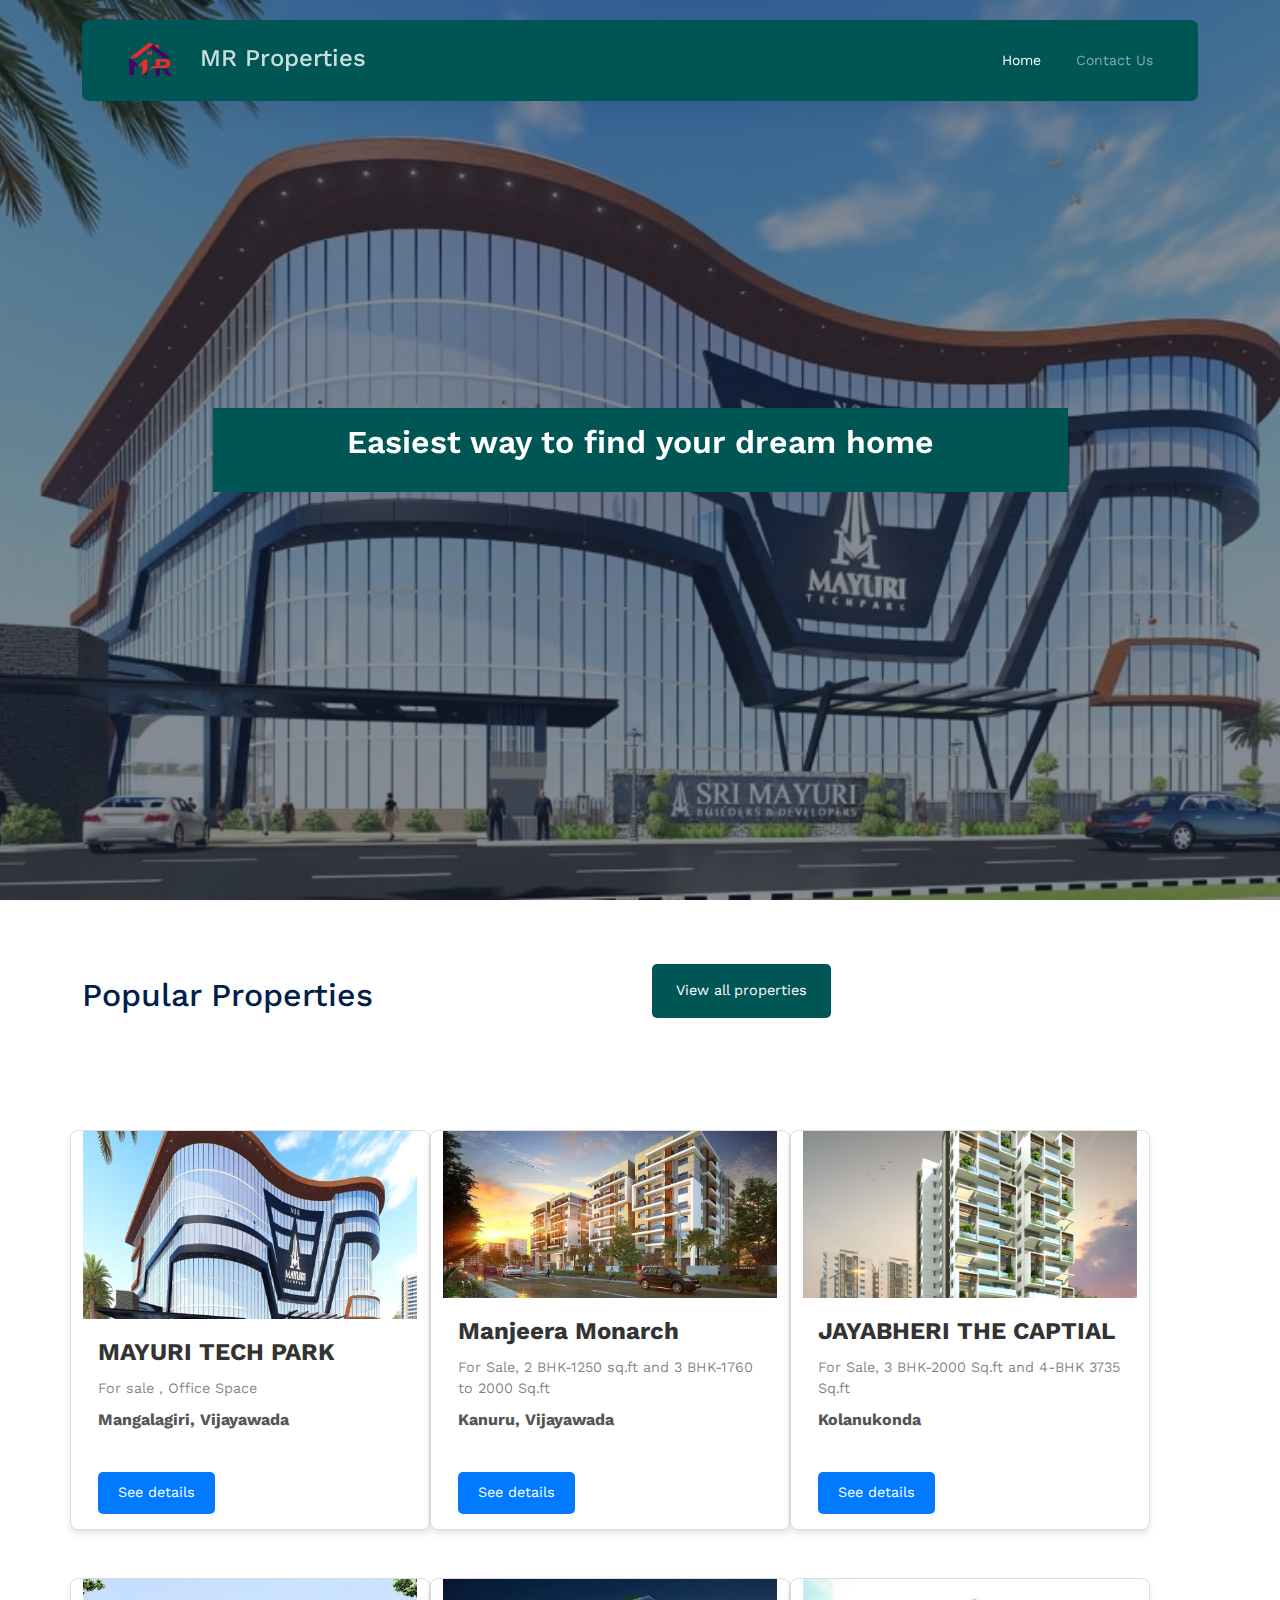
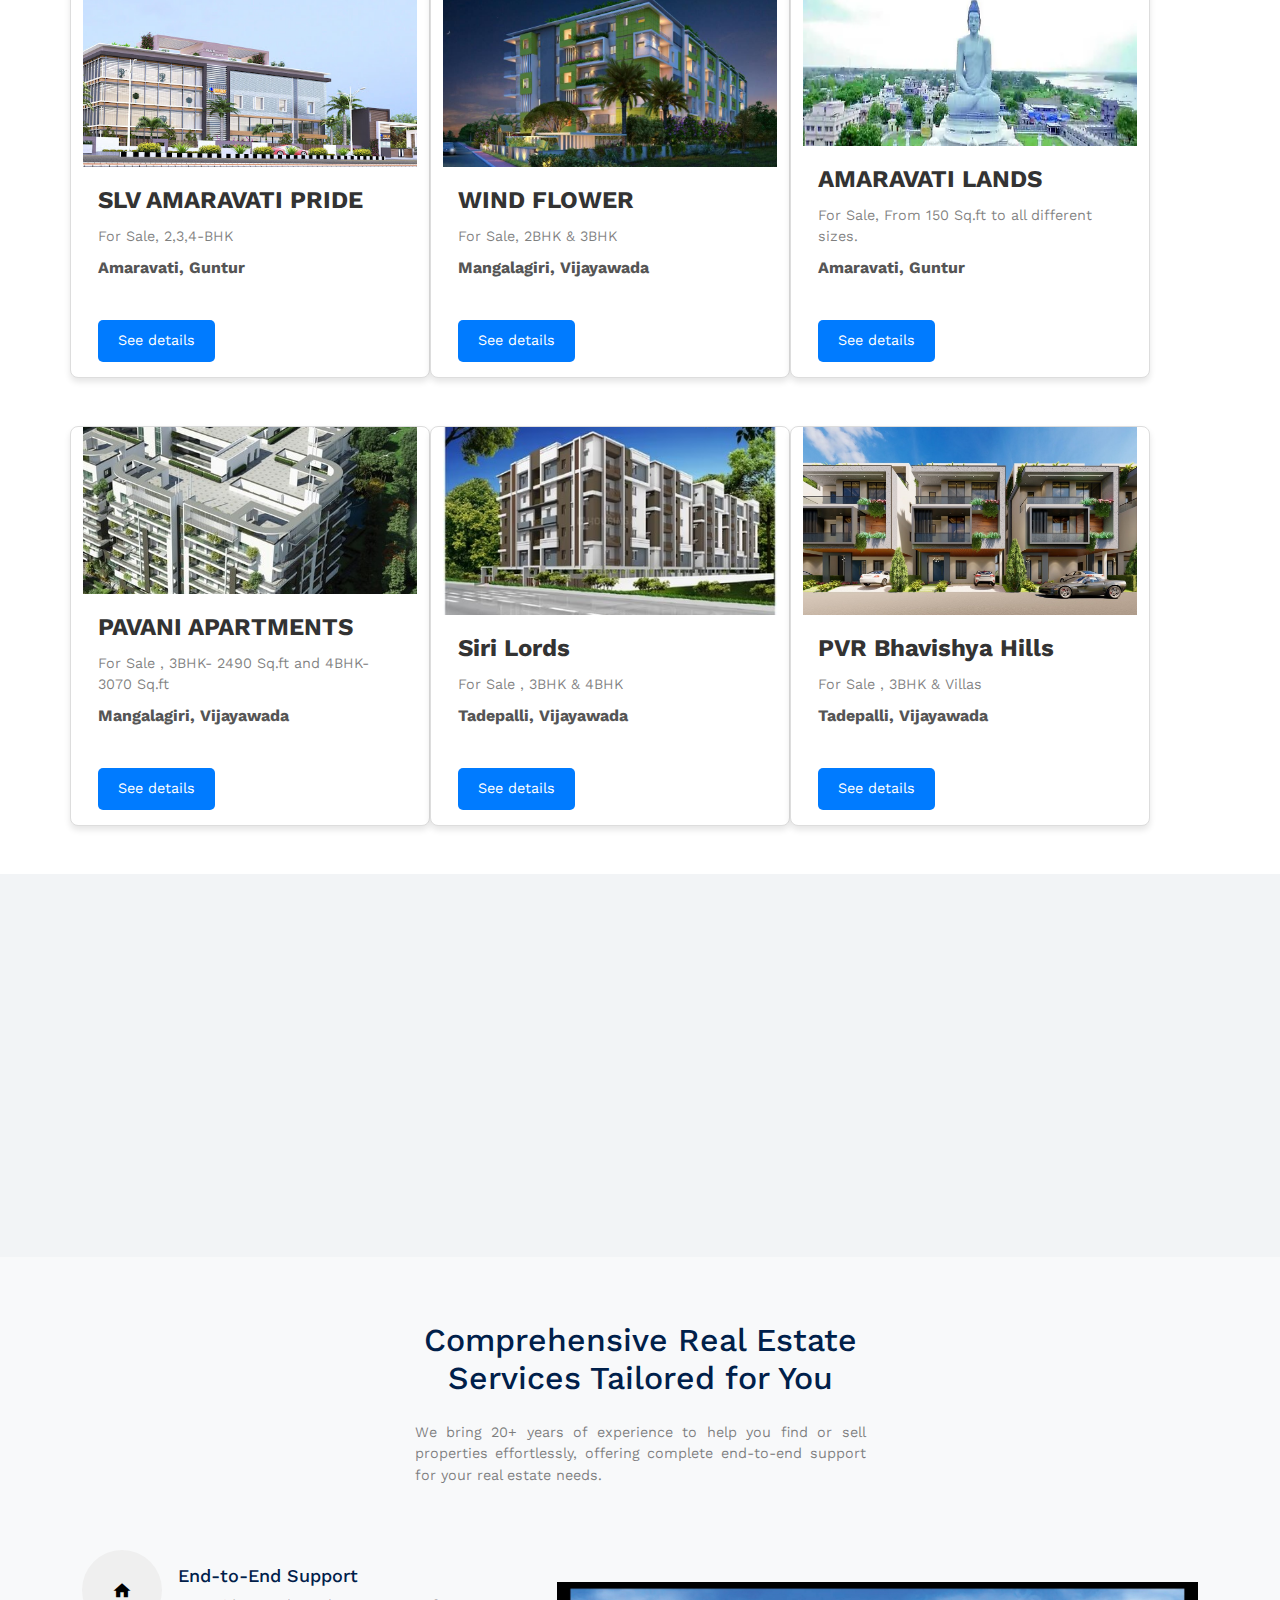
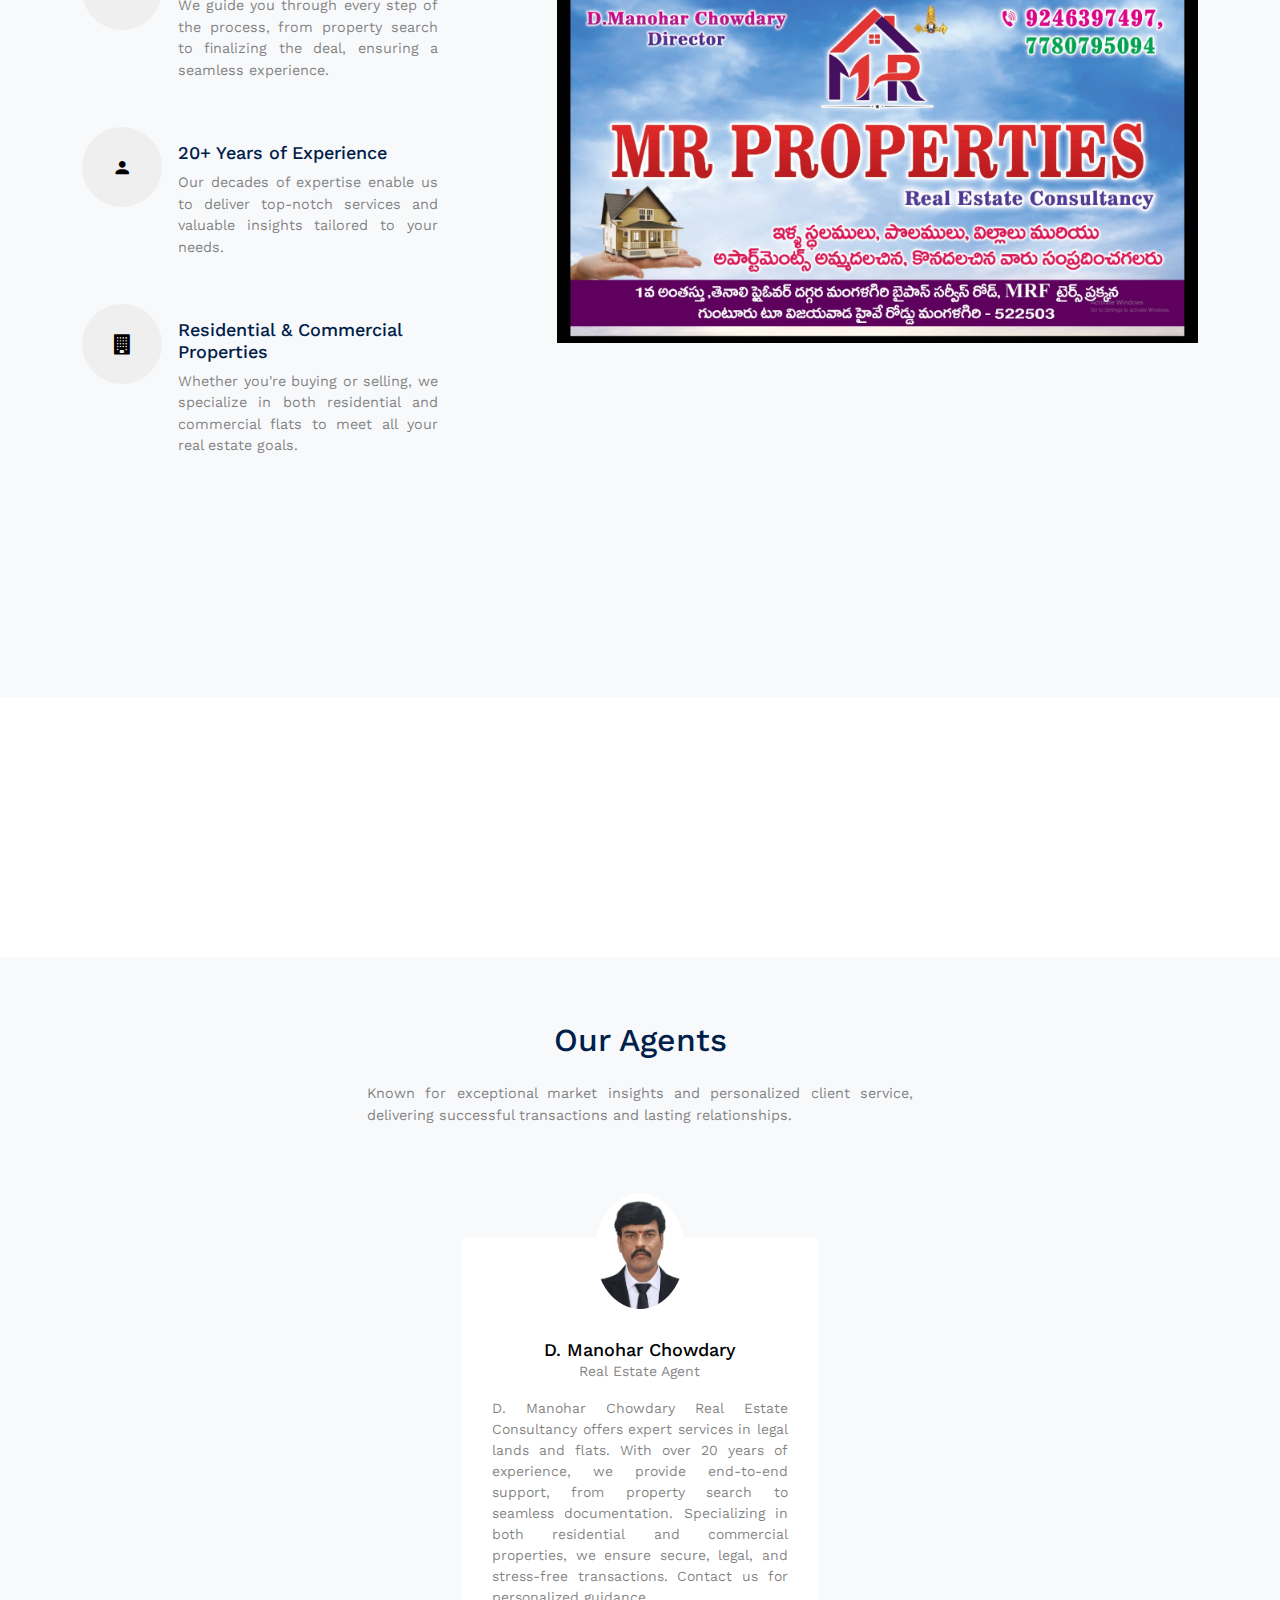
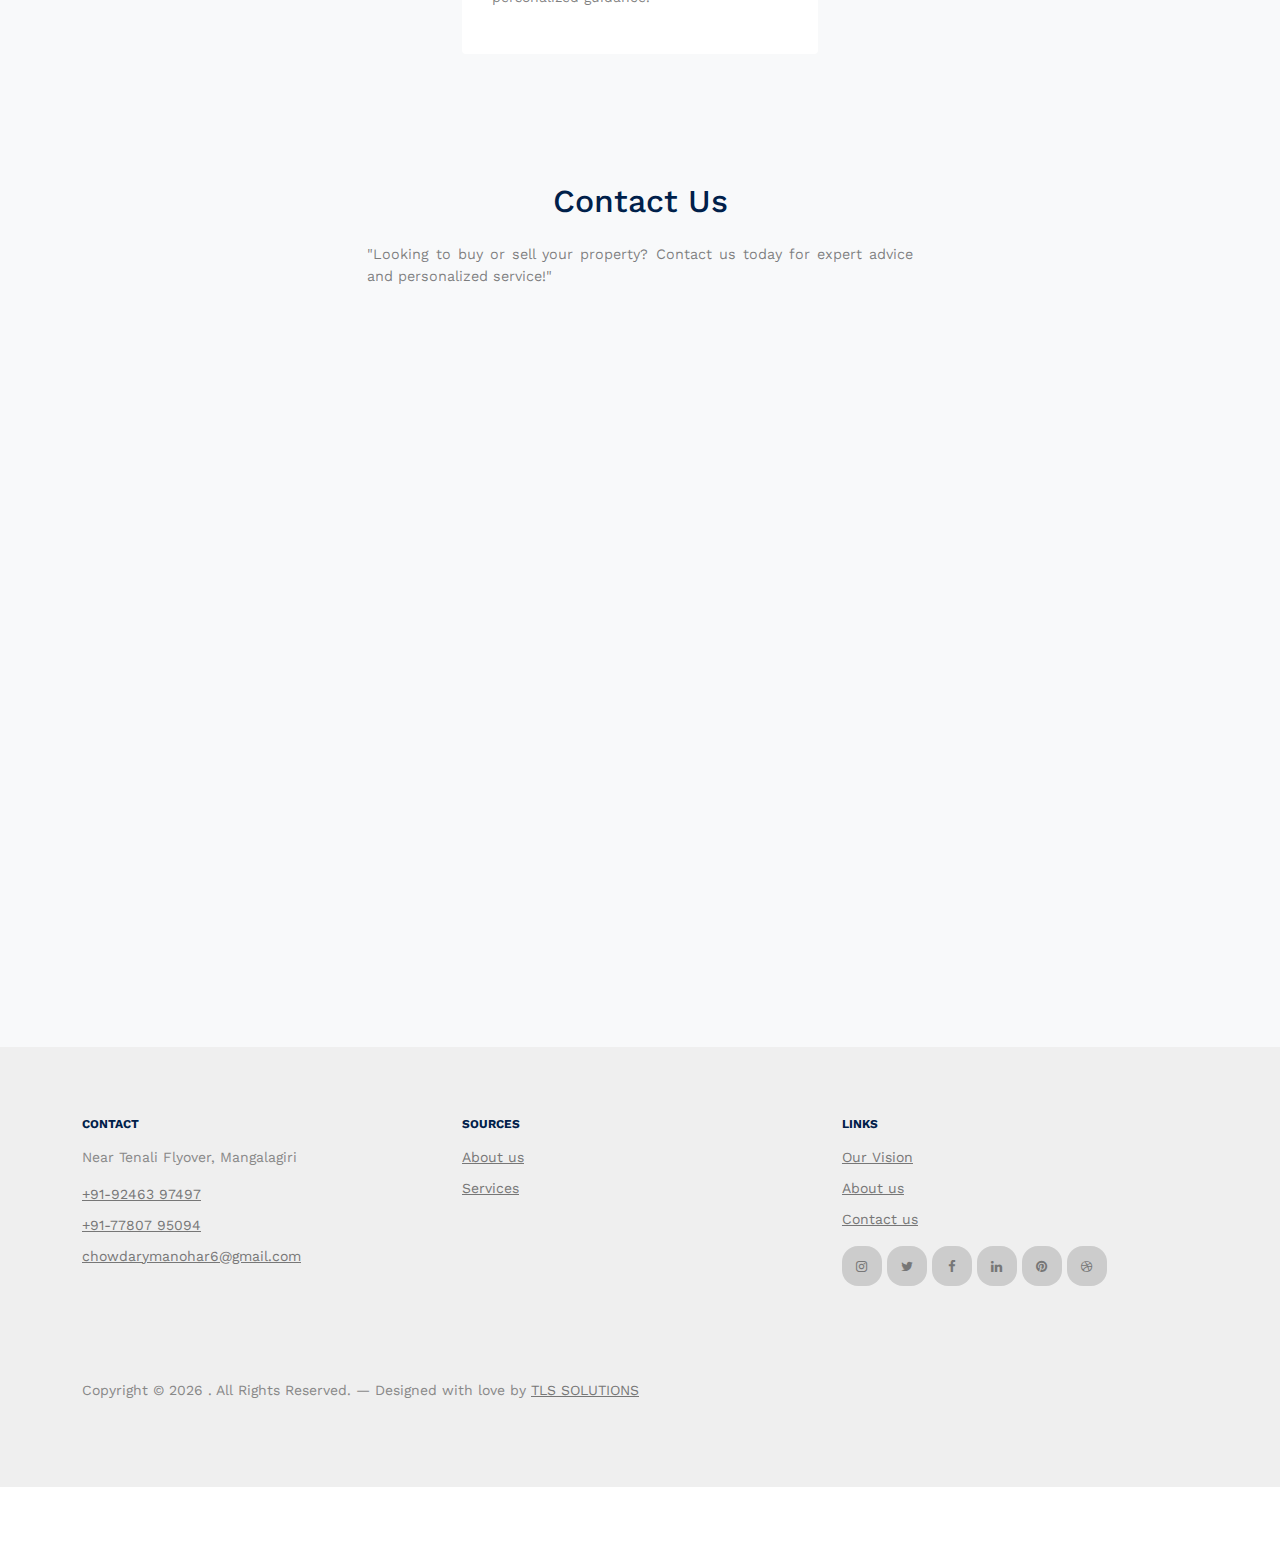
==== commit b7f52342: "change" ====
--- a/index.html
+++ b/index.html
@@ -171,7 +171,7 @@
          <!---  card - 2   -->
          <div class="property-item">
           <a href="manjeera_monarch.html" class="img">
-            <img src="our data\all_images\manjeera_monarch_slide_3.jpg" alt="manjeera_monarch">
+            <img src="our data\NAVAH_properties.jpg" alt="manjeera_monarch">
           </a>
           <div class="property-content">
             <div class="price mb-2"><span >Manjeera Monarch</span></div>
@@ -194,7 +194,7 @@
             <div class="price mb-2"><span >JAYABHERI THE CAPTIAL</span></div>
             <div>
               <span class="d-block mb-2 text-black-50">For Sale, 3 BHK-2000 Sq.ft and 4-BHK 3735 Sq.ft</span>
-              <span class="city d-block mb-3">Mangalagiri, Vijayawada</span>
+              <span class="city d-block mb-3">Kolanukonda</span>
               <div class="specs d-flex mb-4">
               </div>
               <a href="jayabheri_property.html" class="btn">See details</a>
@@ -278,10 +278,10 @@
             <img src="our data\pavani_mini.jpg" alt="pavani_solatire ">
           </a>
           <div class="property-content">
-            <div class="price mb-2"><span >PAVANI SOLATIRE</span></div>
+            <div class="price mb-2"><span >PAVANI APARTMENTS</span></div>
             <div>
               <span class="d-block mb-2 text-black-50">For Sale , 3BHK- 2490 Sq.ft and 4BHK-3070 Sq.ft</span>
-              <span class="city d-block mb-3">Penamaluru Road, Ganguru village </span>
+              <span class="city d-block mb-3">Mangalagiri, Vijayawada</span>
               <div class="specs d-flex mb-4">
               </div>
               <a href="pavani_solatire.html" class="btn">See details</a>
@@ -317,7 +317,7 @@
               <div class="price mb-2"><span >PVR Bhavishya Hills</span></div>
               <div>
                 <span class="d-block mb-2 text-black-50">For Sale , 3BHK & Villas</span>
-                <span class="city d-block mb-3">Kolanukonda,Tadepalli</span>
+                <span class="city d-block mb-3">Tadepalli, Vijayawada</span>
                 <div class="specs d-flex mb-4">
                 </div>
                 <a href="pvr_bhavshya_hills.html" class="btn">See details</a>
@@ -357,9 +357,9 @@
           <div class="col-6 col-lg-3" data-aos="fade-up" data-aos-delay="400">
             <div class="box-feature">
               <span class="flaticon-house-3"></span>
-              <h3 class="mb-3">Real Estate Consultant</h3>
+              <h3 class="mb-3">Real Estate Agent</h3>
               <p>
-                Work with our experienced Consultant who provide end-to-end support for all your real estate needs.
+                Work with our experienced agents who provide end-to-end support for all your real estate needs.
               </p>
               <p><a href="#contact-details" class="contact-us">Contact Us</a></p>
             </div>
@@ -389,7 +389,7 @@
               Comprehensive Real Estate Services Tailored for You
             </h2>
             <p class="text-black-50">
-              We bring 22+ years of experience to help you find or sell properties effortlessly, 
+              We bring 20+ years of experience to help you find or sell properties effortlessly, 
               offering complete end-to-end support for your real estate needs.
             </p>
           </div>
@@ -421,7 +421,7 @@
                 <span class="icon-person"></span>
               </span>
               <div class="feature-text">
-                <h3 class="heading">22+ Years of Experience</h3>
+                <h3 class="heading">20+ Years of Experience</h3>
                 <p class="text-black-50">
                   Our decades of expertise enable us to deliver top-notch services and valuable insights tailored to your needs.
                 </p>
@@ -450,7 +450,7 @@
           >
             <div class="counter-wrap mb-5 mb-lg-0">
               <span class="number"
-                ><span class="countup text-primary">1000</span></span
+                ><span class="countup text-primary">100</span></span
               >
               <span class="caption text-black-50">Buy Properties</span>
             </div>
@@ -462,7 +462,7 @@
           >
             <div class="counter-wrap mb-5 mb-lg-0">
               <span class="number"
-                ><span class="countup text-primary">1500</span></span
+                ><span class="countup text-primary">150</span></span
               >
               <span class="caption text-black-50">Sell Properties</span>
             </div>
@@ -474,7 +474,7 @@
           >
             <div class="counter-wrap mb-5 mb-lg-0">
               <span class="number"
-                ><span class="countup text-primary">2500</span></span
+                ><span class="countup text-primary">250</span></span
               >
               <span class="caption text-black-50">All Properties</span>
             </div>
@@ -519,7 +519,7 @@
         <div class="row justify-content-center text-center mb-5">
           <div class="col-lg-6 mb-5">
             <h2 class="font-weight-bold heading text-primary mb-4">
-              Our Consultancies
+              Our Agents
             </h2>
             <p class="text-black-50">
               Known for exceptional market insights and personalized client service,
@@ -537,10 +537,10 @@
                 class="img-fluid"
               />
               <div class="person-contents">
-                <h2 class="mb-0"><a href="#">D. Manohar Chowdary - CEO</a></h2>
-                <span class="meta d-block mb-3">Real Estate Consultant</span>
+                <h2 class="mb-0"><a href="#">D. Manohar Chowdary</a></h2>
+                <span class="meta d-block mb-3">Real Estate Agent</span>
                 <p>
-                  D. Manohar Chowdary Real Estate Consultancy offers expert services in legal lands and flats. With over 22 years of experience, we provide end-to-end support, from property search to seamless documentation. Specializing in both residential and commercial properties,
+                  D. Manohar Chowdary Real Estate Consultancy offers expert services in legal lands and flats. With over 20 years of experience, we provide end-to-end support, from property search to seamless documentation. Specializing in both residential and commercial properties,
                    we ensure secure, legal, and stress-free transactions. Contact us for personalized guidance.
                 </p>
 
@@ -610,8 +610,8 @@
                   </div>
                 </div>
                 <div class="col-lg-8" data-aos="fade-up" data-aos-delay="200">
-                  <iframe src="https://www.google.com/maps/embed?pb=!1m18!1m12!1m3!1d3826.921802085761!2d80.578249!3d16.428797400000004!2m3!1f0!2f0!3f0!3m2!1i1024!2i768!4f13.1!3m3!1m2!1s0x3a35f1914a292c1b%3A0x140ec70c7386ce7c!2sMR%20PROPERTIES%20(Real%20Estate%20Consultant)!5e0!3m2!1sen!2sin!4v1737981476453!5m2!1sen!2sin" width="600" height="450" style="border:0;"
-                   allowfullscreen="" loading="lazy" referrerpolicy="no-referrer-when-downgrade"></iframe>  
+                  <iframe src="https://www.google.com/maps/embed?pb=!1m18!1m12!1m3!1d788.2838163464604!2d80.5780273134722!3d16.428198262188626!2m3!1f0!2f0!3f0!3m2!1i1024!2i768!4f13.1!3m3!1m2!1s0x3a35f12ff5b76b9d%3A0xaf01e2a85d766312!2sM%20V%20R%20Realestate%20Consultancy!5e0!3m2!1sen!2sin!4v1737802509185!5m2!1sen!2sin" width="600" height="450" style="border:0;" 
+                  allowfullscreen="" loading="lazy" referrerpolicy="no-referrer-when-downgrade"></iframe>
                 </div>
               </div>
             </div>
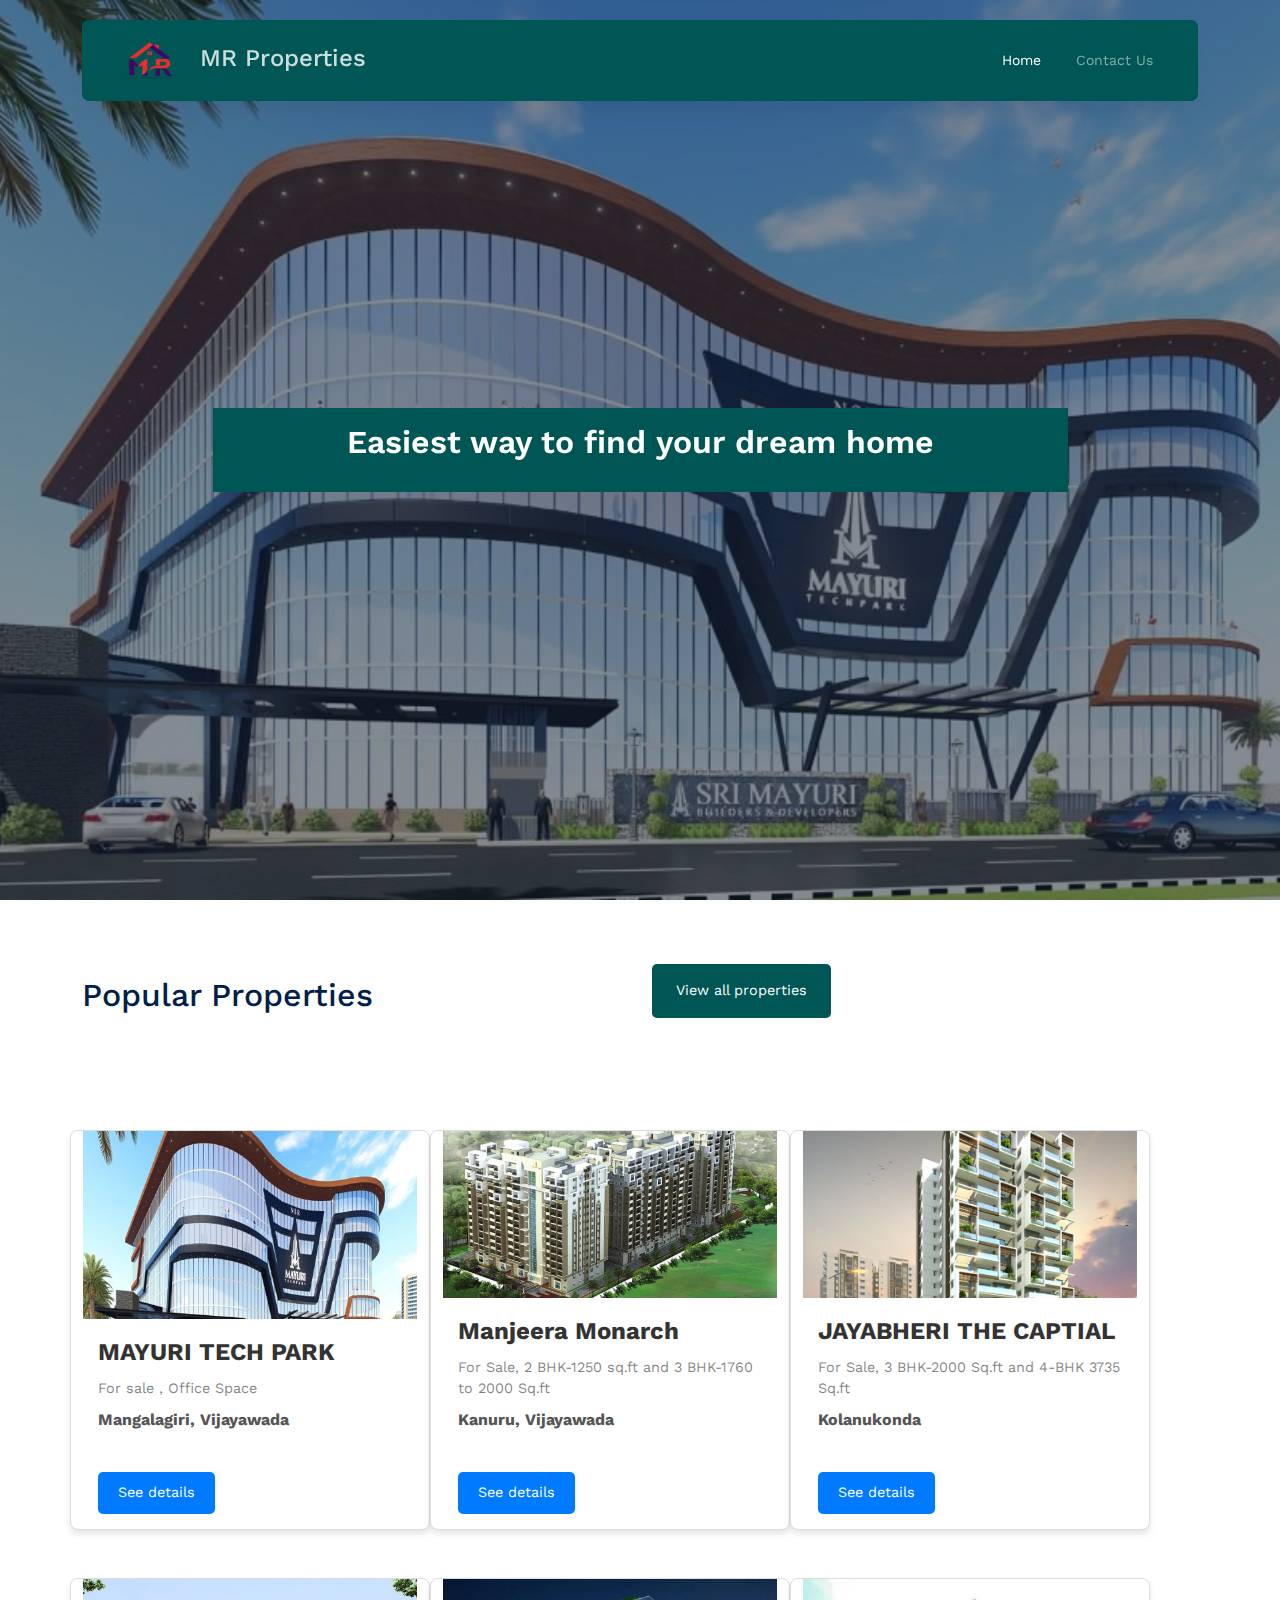
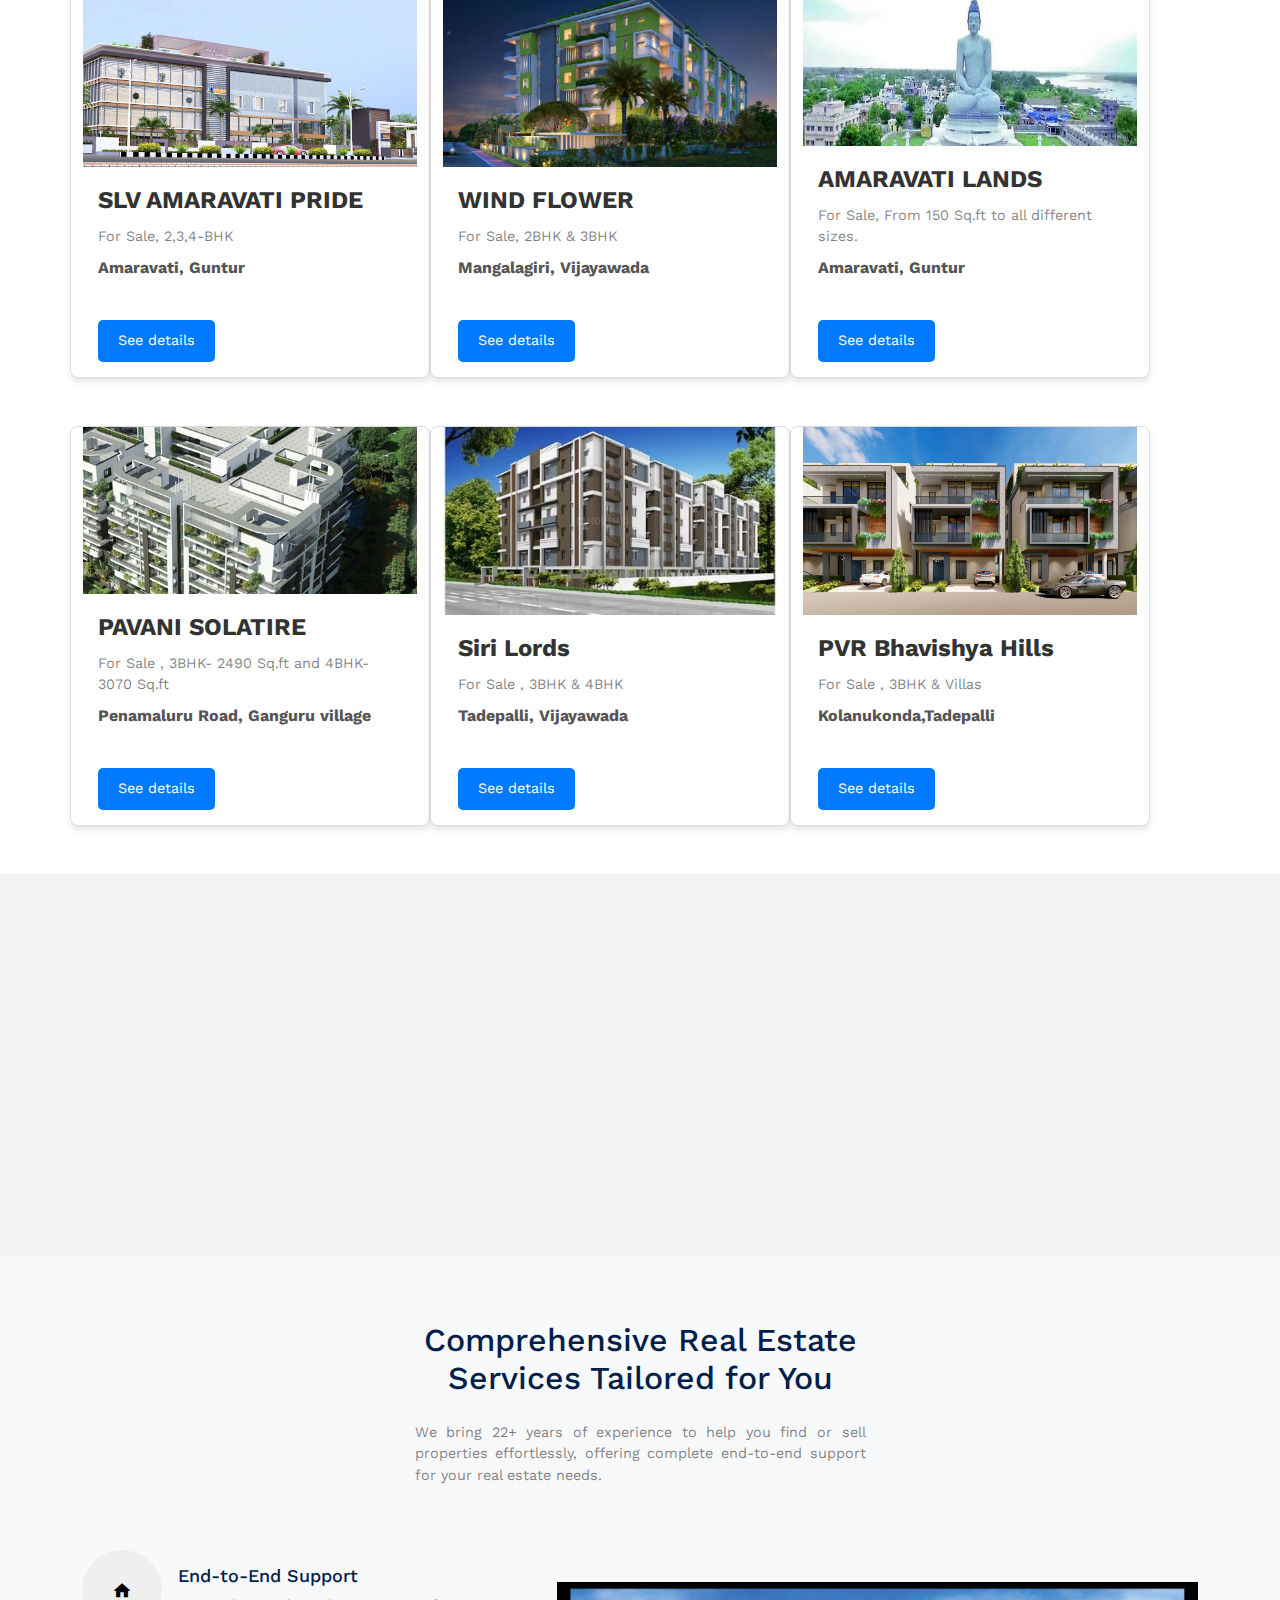
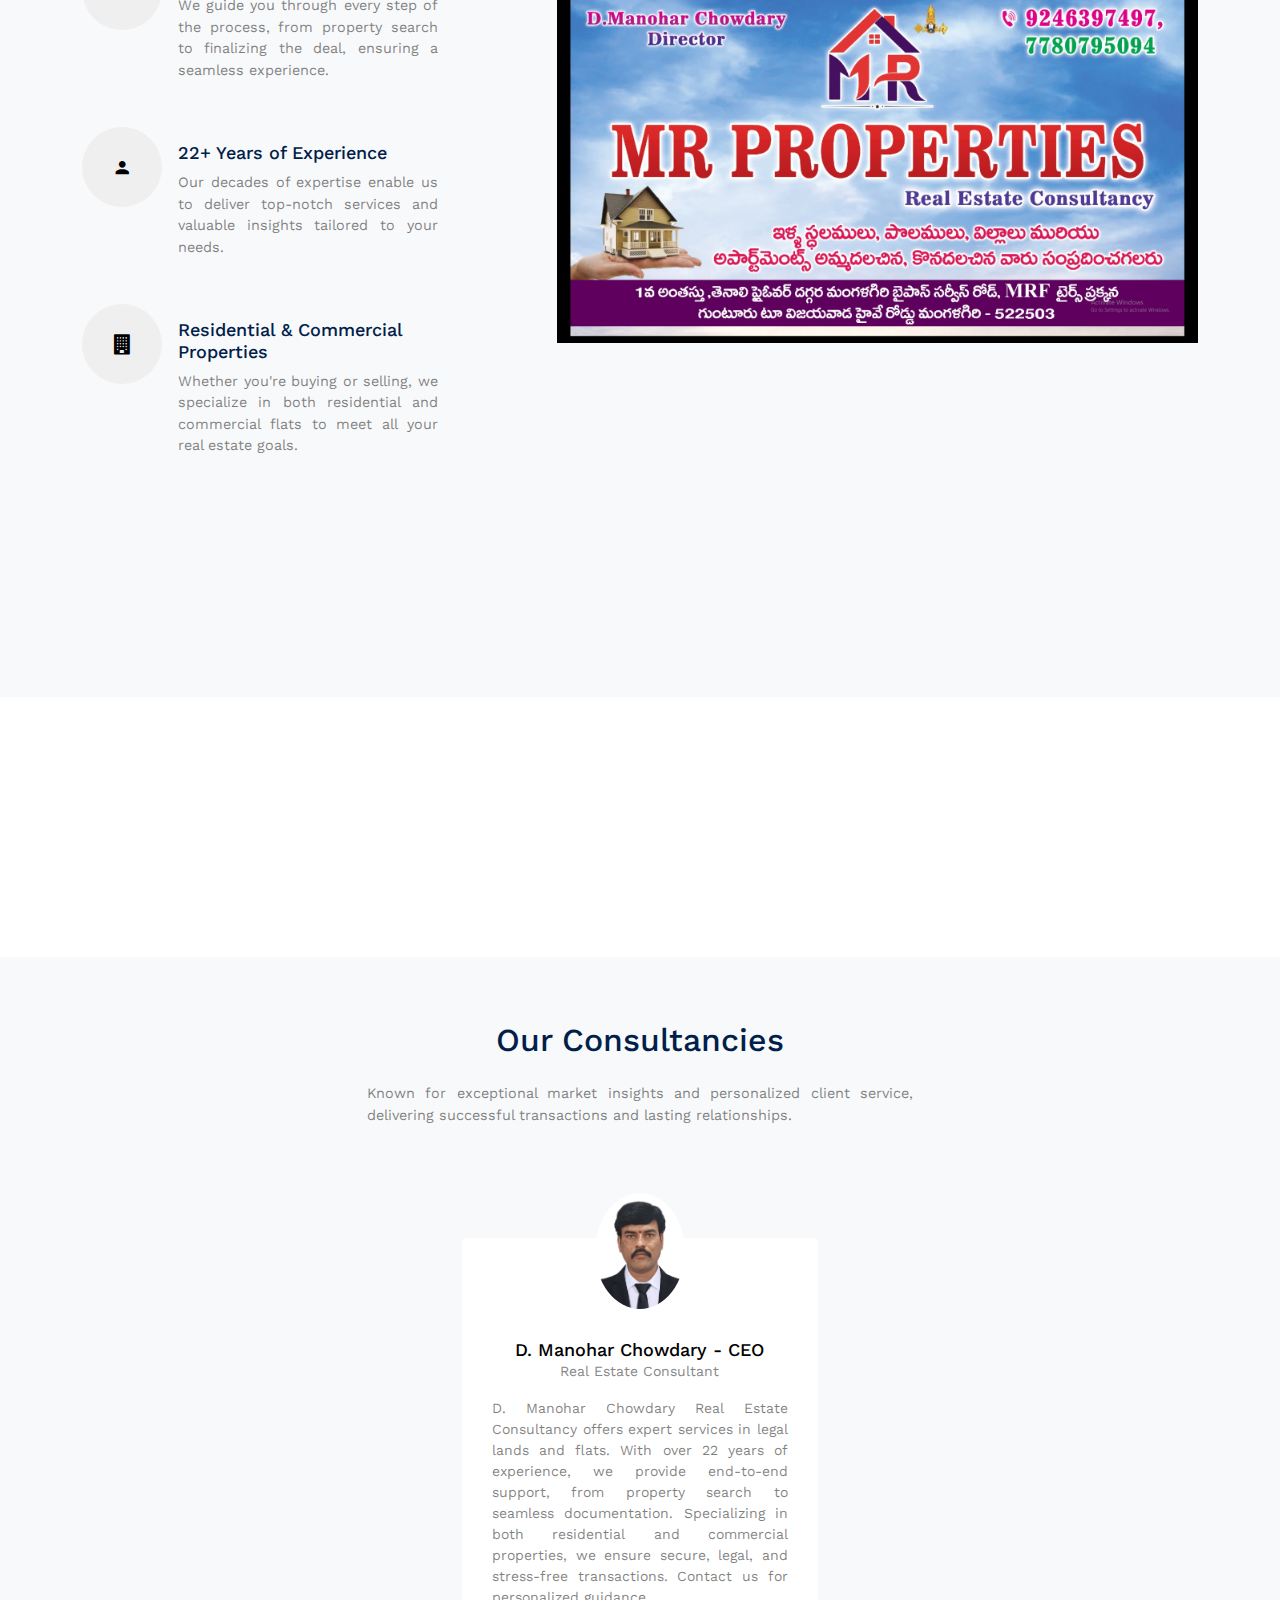
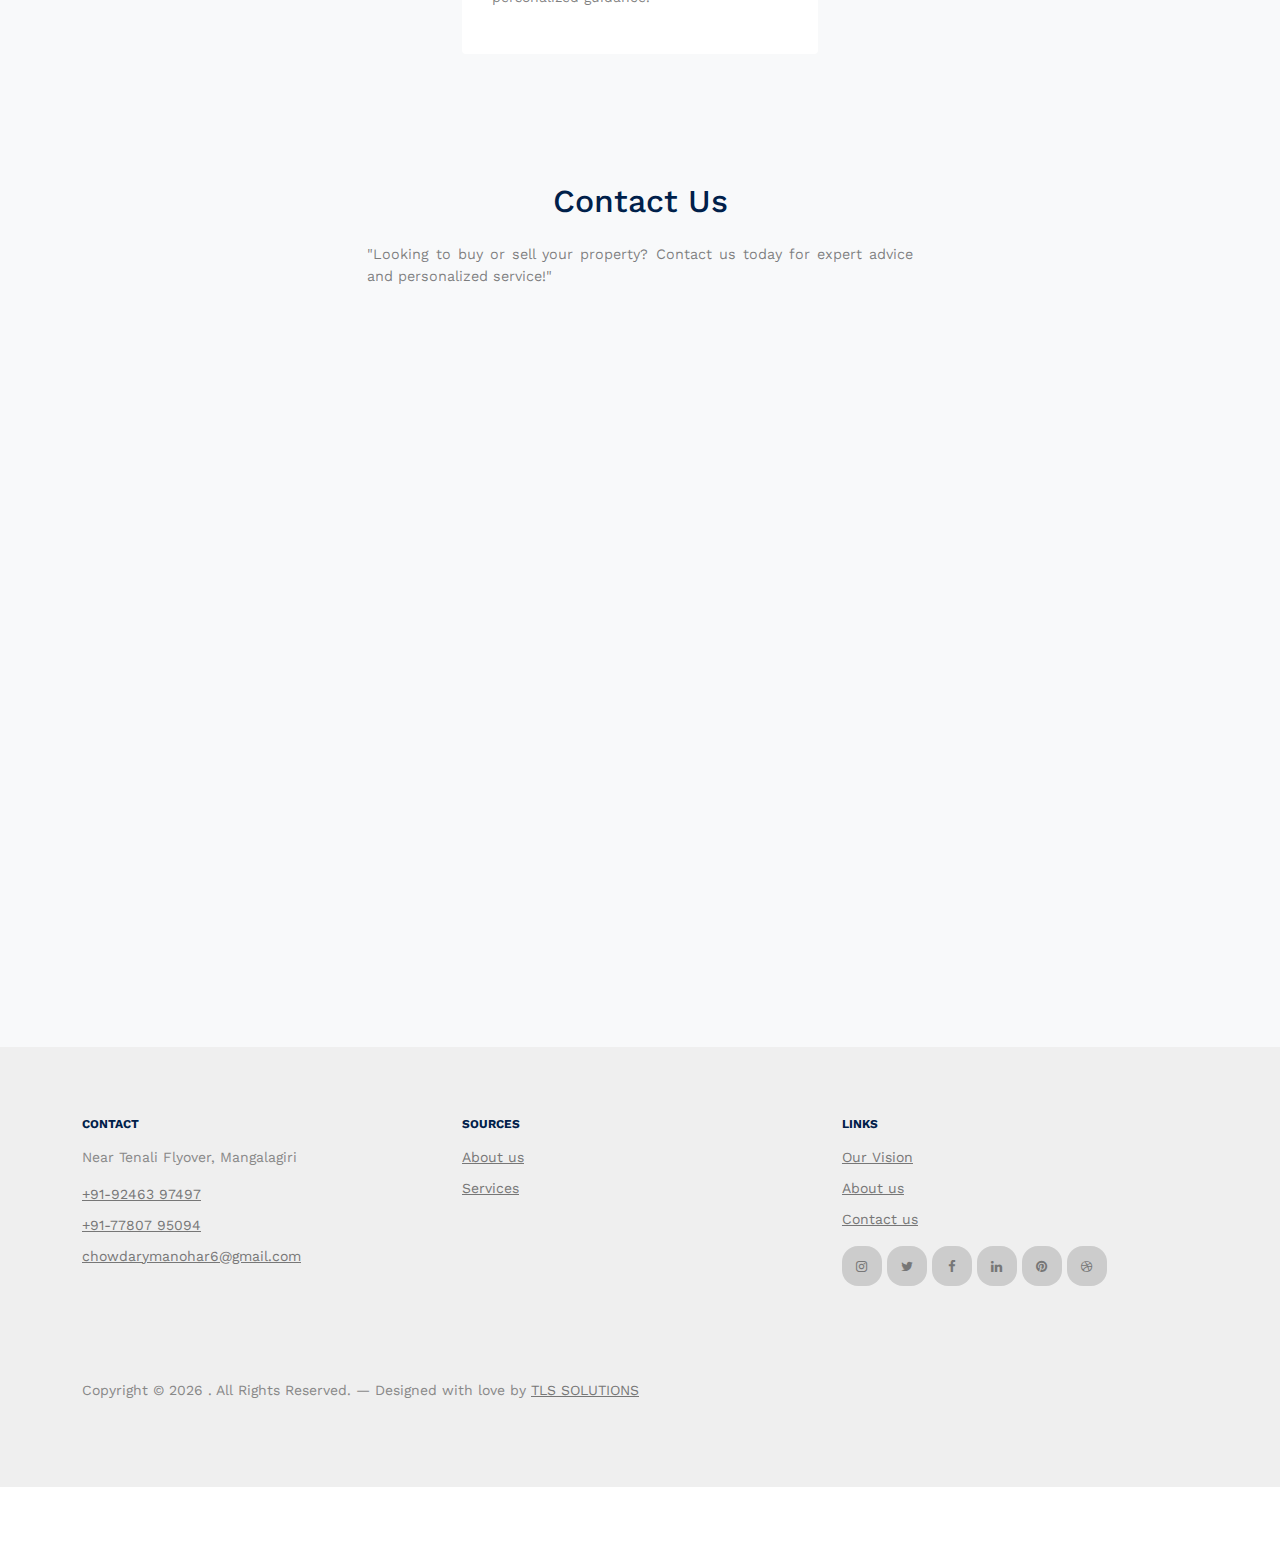
==== commit 974eff29: "Merge branch 'main' of https://github.com/Thanushtanu/mrproperties" ====
--- a/index.html
+++ b/index.html
@@ -171,7 +171,7 @@
          <!---  card - 2   -->
          <div class="property-item">
           <a href="manjeera_monarch.html" class="img">
-            <img src="our data\NAVAH_properties.jpg" alt="manjeera_monarch">
+            <img src="our data\all_images\manjeera_monarch_slide_3.jpg" alt="manjeera_monarch">
           </a>
           <div class="property-content">
             <div class="price mb-2"><span >Manjeera Monarch</span></div>
@@ -278,10 +278,10 @@
             <img src="our data\pavani_mini.jpg" alt="pavani_solatire ">
           </a>
           <div class="property-content">
-            <div class="price mb-2"><span >PAVANI APARTMENTS</span></div>
+            <div class="price mb-2"><span >PAVANI SOLATIRE</span></div>
             <div>
               <span class="d-block mb-2 text-black-50">For Sale , 3BHK- 2490 Sq.ft and 4BHK-3070 Sq.ft</span>
-              <span class="city d-block mb-3">Mangalagiri, Vijayawada</span>
+              <span class="city d-block mb-3">Penamaluru Road, Ganguru village </span>
               <div class="specs d-flex mb-4">
               </div>
               <a href="pavani_solatire.html" class="btn">See details</a>
@@ -317,7 +317,7 @@
               <div class="price mb-2"><span >PVR Bhavishya Hills</span></div>
               <div>
                 <span class="d-block mb-2 text-black-50">For Sale , 3BHK & Villas</span>
-                <span class="city d-block mb-3">Tadepalli, Vijayawada</span>
+                <span class="city d-block mb-3">Kolanukonda,Tadepalli</span>
                 <div class="specs d-flex mb-4">
                 </div>
                 <a href="pvr_bhavshya_hills.html" class="btn">See details</a>
@@ -357,9 +357,9 @@
           <div class="col-6 col-lg-3" data-aos="fade-up" data-aos-delay="400">
             <div class="box-feature">
               <span class="flaticon-house-3"></span>
-              <h3 class="mb-3">Real Estate Agent</h3>
+              <h3 class="mb-3">Real Estate Consultant</h3>
               <p>
-                Work with our experienced agents who provide end-to-end support for all your real estate needs.
+                Work with our experienced Consultant who provide end-to-end support for all your real estate needs.
               </p>
               <p><a href="#contact-details" class="contact-us">Contact Us</a></p>
             </div>
@@ -389,7 +389,7 @@
               Comprehensive Real Estate Services Tailored for You
             </h2>
             <p class="text-black-50">
-              We bring 20+ years of experience to help you find or sell properties effortlessly, 
+              We bring 22+ years of experience to help you find or sell properties effortlessly, 
               offering complete end-to-end support for your real estate needs.
             </p>
           </div>
@@ -421,7 +421,7 @@
                 <span class="icon-person"></span>
               </span>
               <div class="feature-text">
-                <h3 class="heading">20+ Years of Experience</h3>
+                <h3 class="heading">22+ Years of Experience</h3>
                 <p class="text-black-50">
                   Our decades of expertise enable us to deliver top-notch services and valuable insights tailored to your needs.
                 </p>
@@ -450,7 +450,7 @@
           >
             <div class="counter-wrap mb-5 mb-lg-0">
               <span class="number"
-                ><span class="countup text-primary">100</span></span
+                ><span class="countup text-primary">1000</span></span
               >
               <span class="caption text-black-50">Buy Properties</span>
             </div>
@@ -462,7 +462,7 @@
           >
             <div class="counter-wrap mb-5 mb-lg-0">
               <span class="number"
-                ><span class="countup text-primary">150</span></span
+                ><span class="countup text-primary">1500</span></span
               >
               <span class="caption text-black-50">Sell Properties</span>
             </div>
@@ -474,7 +474,7 @@
           >
             <div class="counter-wrap mb-5 mb-lg-0">
               <span class="number"
-                ><span class="countup text-primary">250</span></span
+                ><span class="countup text-primary">2500</span></span
               >
               <span class="caption text-black-50">All Properties</span>
             </div>
@@ -519,7 +519,7 @@
         <div class="row justify-content-center text-center mb-5">
           <div class="col-lg-6 mb-5">
             <h2 class="font-weight-bold heading text-primary mb-4">
-              Our Agents
+              Our Consultancies
             </h2>
             <p class="text-black-50">
               Known for exceptional market insights and personalized client service,
@@ -537,10 +537,10 @@
                 class="img-fluid"
               />
               <div class="person-contents">
-                <h2 class="mb-0"><a href="#">D. Manohar Chowdary</a></h2>
-                <span class="meta d-block mb-3">Real Estate Agent</span>
+                <h2 class="mb-0"><a href="#">D. Manohar Chowdary - CEO</a></h2>
+                <span class="meta d-block mb-3">Real Estate Consultant</span>
                 <p>
-                  D. Manohar Chowdary Real Estate Consultancy offers expert services in legal lands and flats. With over 20 years of experience, we provide end-to-end support, from property search to seamless documentation. Specializing in both residential and commercial properties,
+                  D. Manohar Chowdary Real Estate Consultancy offers expert services in legal lands and flats. With over 22 years of experience, we provide end-to-end support, from property search to seamless documentation. Specializing in both residential and commercial properties,
                    we ensure secure, legal, and stress-free transactions. Contact us for personalized guidance.
                 </p>
 
@@ -610,8 +610,8 @@
                   </div>
                 </div>
                 <div class="col-lg-8" data-aos="fade-up" data-aos-delay="200">
-                  <iframe src="https://www.google.com/maps/embed?pb=!1m18!1m12!1m3!1d788.2838163464604!2d80.5780273134722!3d16.428198262188626!2m3!1f0!2f0!3f0!3m2!1i1024!2i768!4f13.1!3m3!1m2!1s0x3a35f12ff5b76b9d%3A0xaf01e2a85d766312!2sM%20V%20R%20Realestate%20Consultancy!5e0!3m2!1sen!2sin!4v1737802509185!5m2!1sen!2sin" width="600" height="450" style="border:0;" 
-                  allowfullscreen="" loading="lazy" referrerpolicy="no-referrer-when-downgrade"></iframe>
+                  <iframe src="https://www.google.com/maps/embed?pb=!1m18!1m12!1m3!1d3826.921802085761!2d80.578249!3d16.428797400000004!2m3!1f0!2f0!3f0!3m2!1i1024!2i768!4f13.1!3m3!1m2!1s0x3a35f1914a292c1b%3A0x140ec70c7386ce7c!2sMR%20PROPERTIES%20(Real%20Estate%20Consultant)!5e0!3m2!1sen!2sin!4v1737981476453!5m2!1sen!2sin" width="600" height="450" style="border:0;"
+                   allowfullscreen="" loading="lazy" referrerpolicy="no-referrer-when-downgrade"></iframe>  
                 </div>
               </div>
             </div>
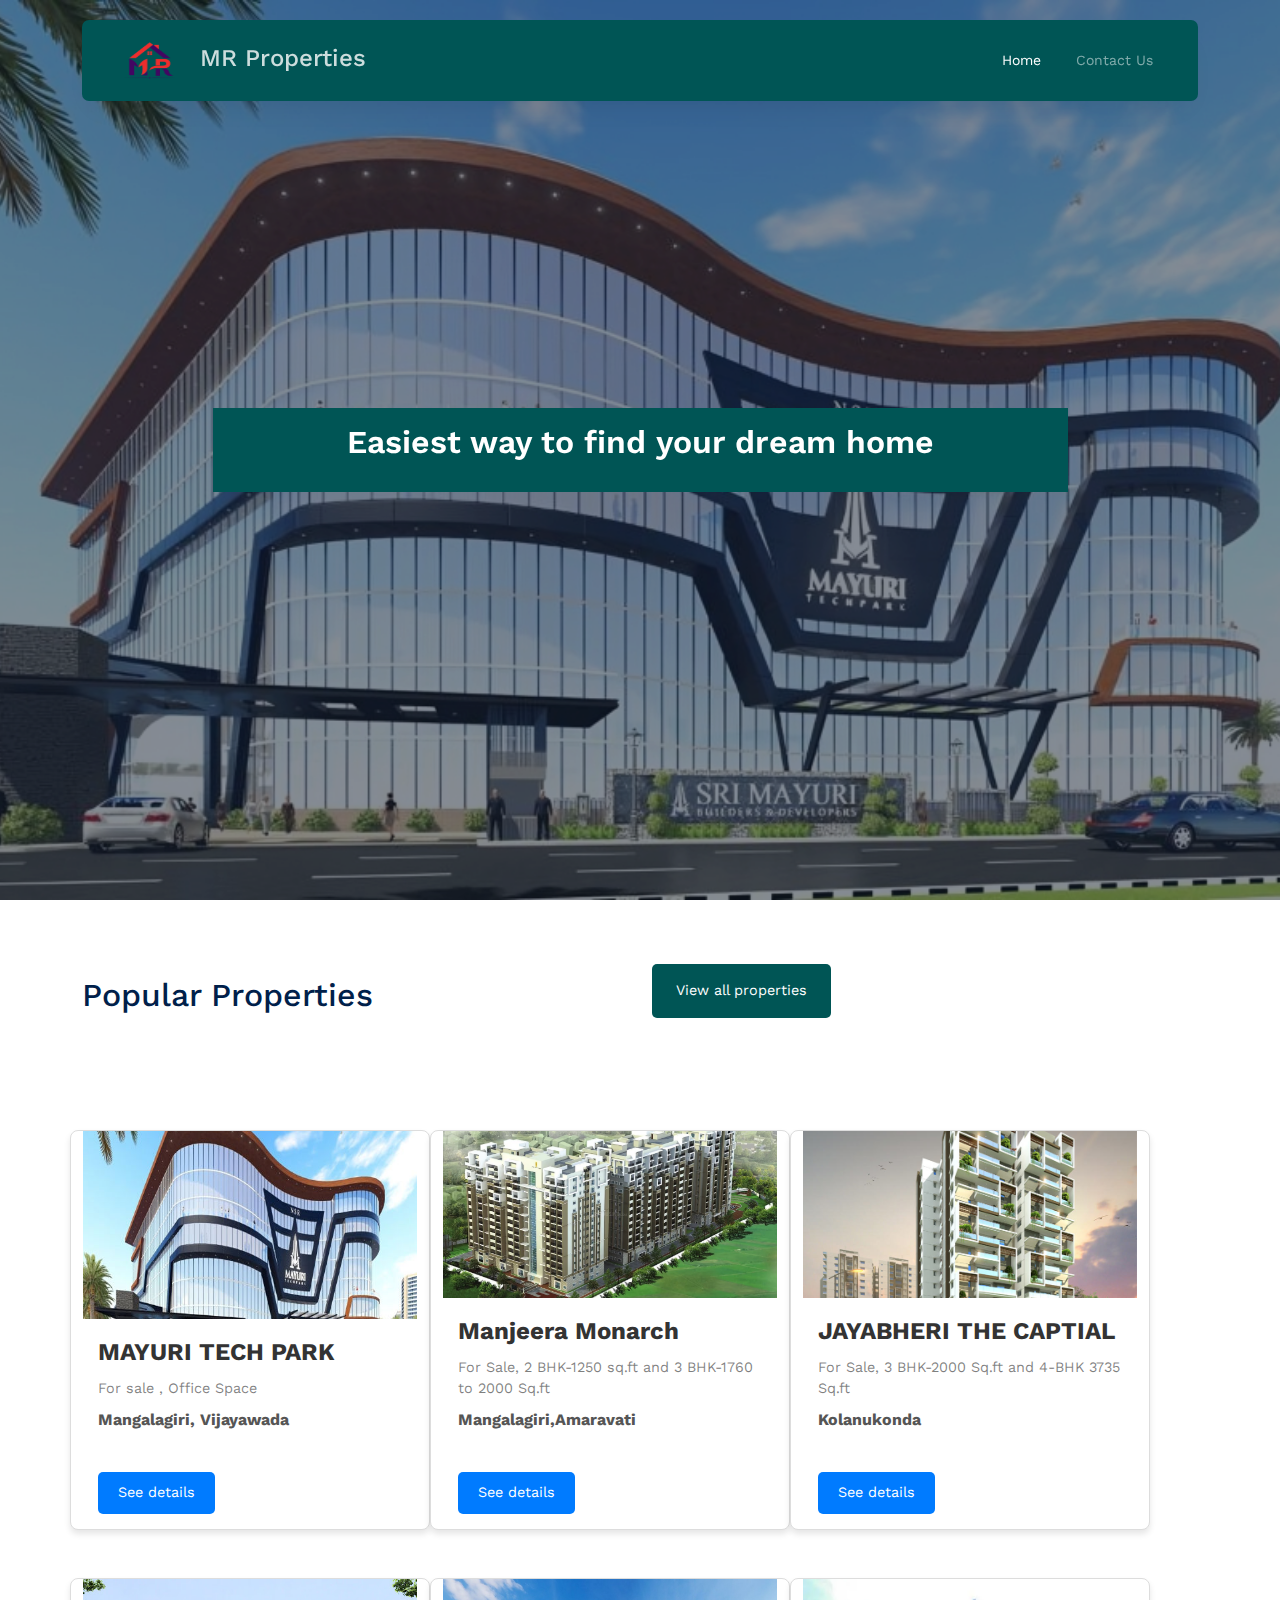
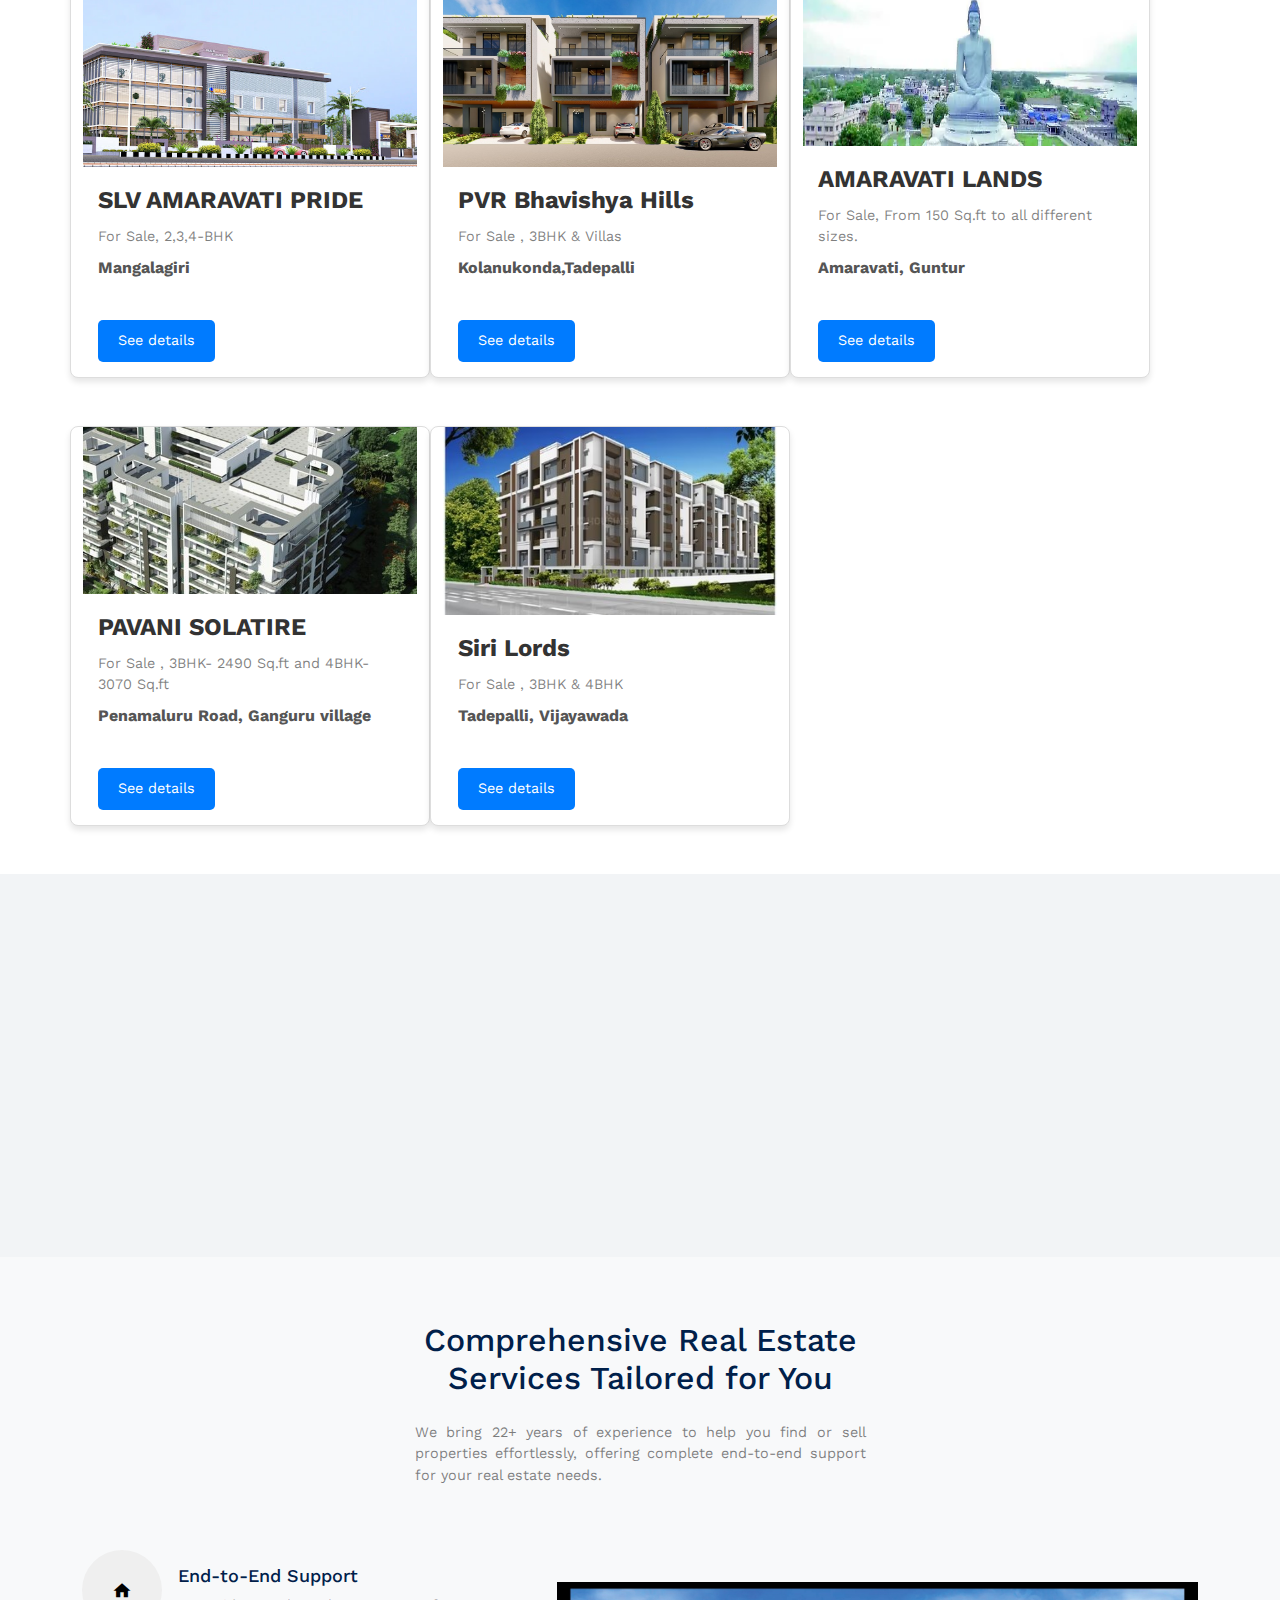
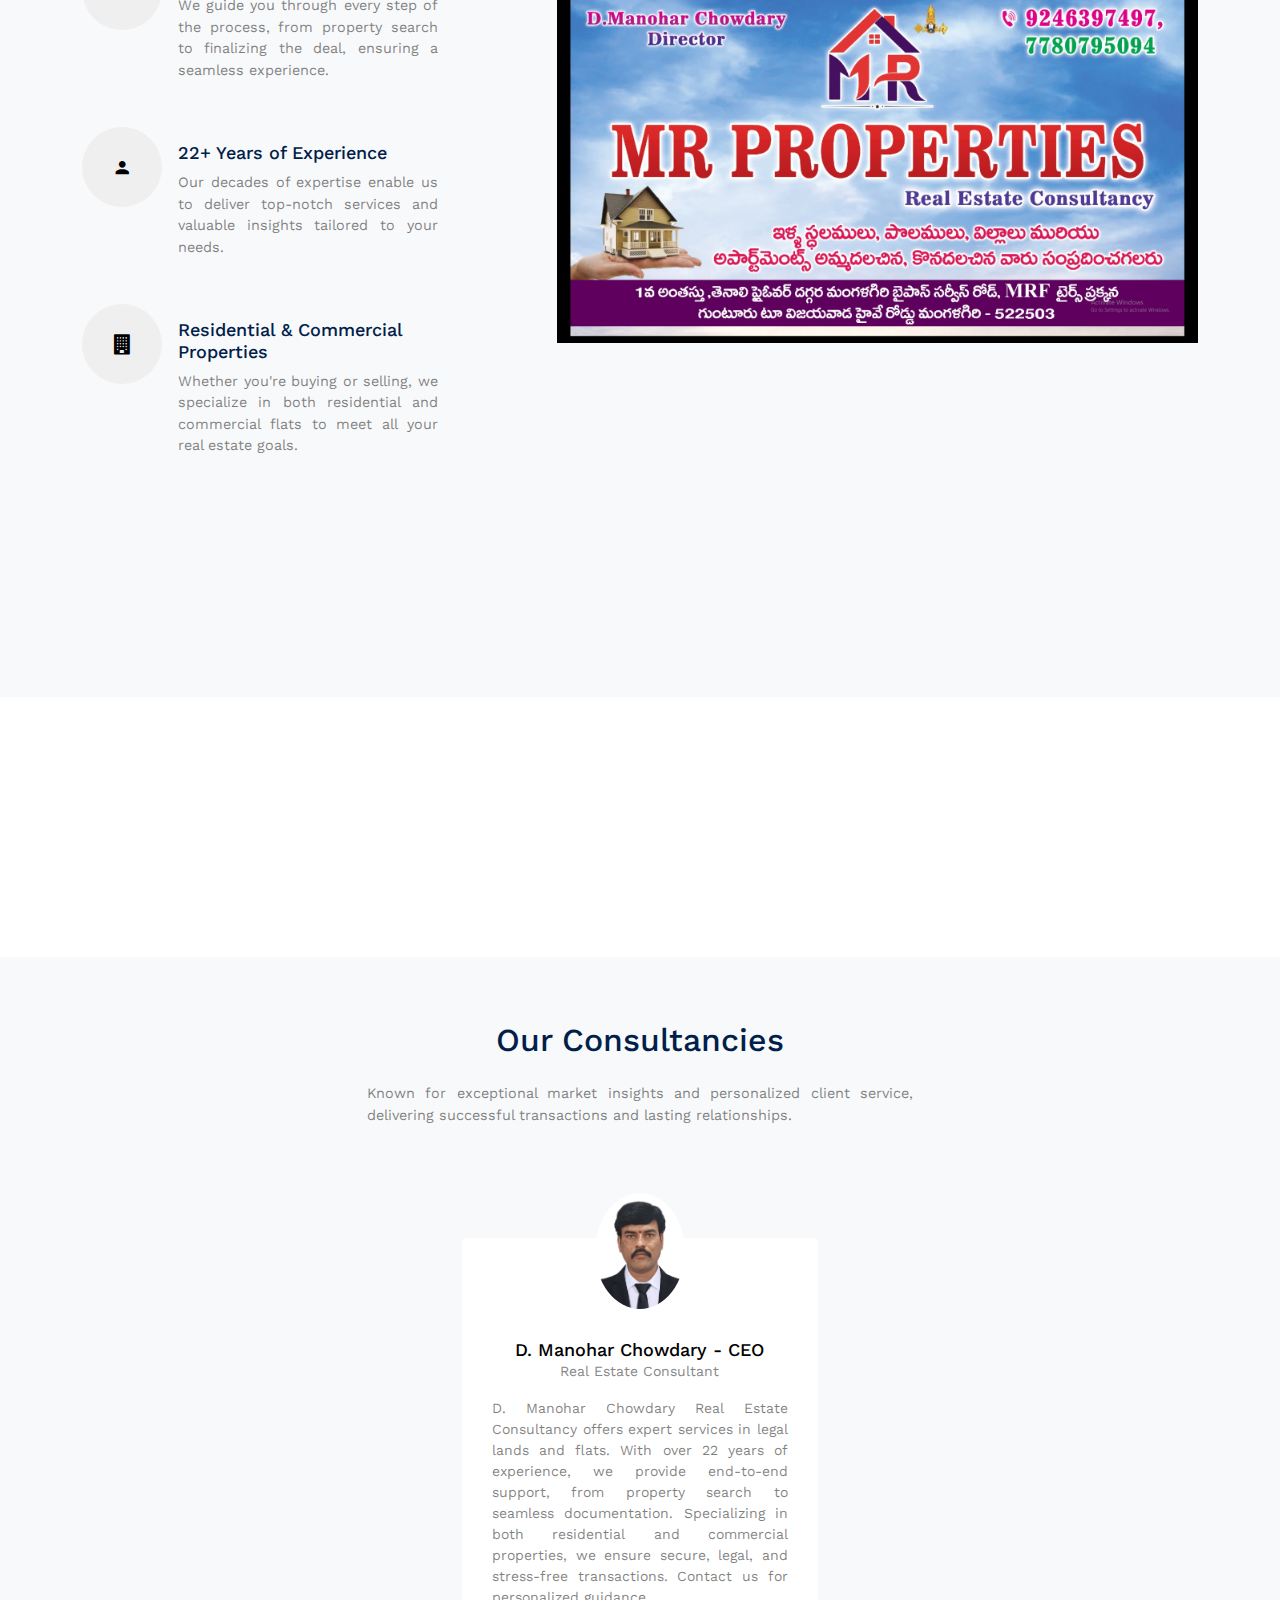
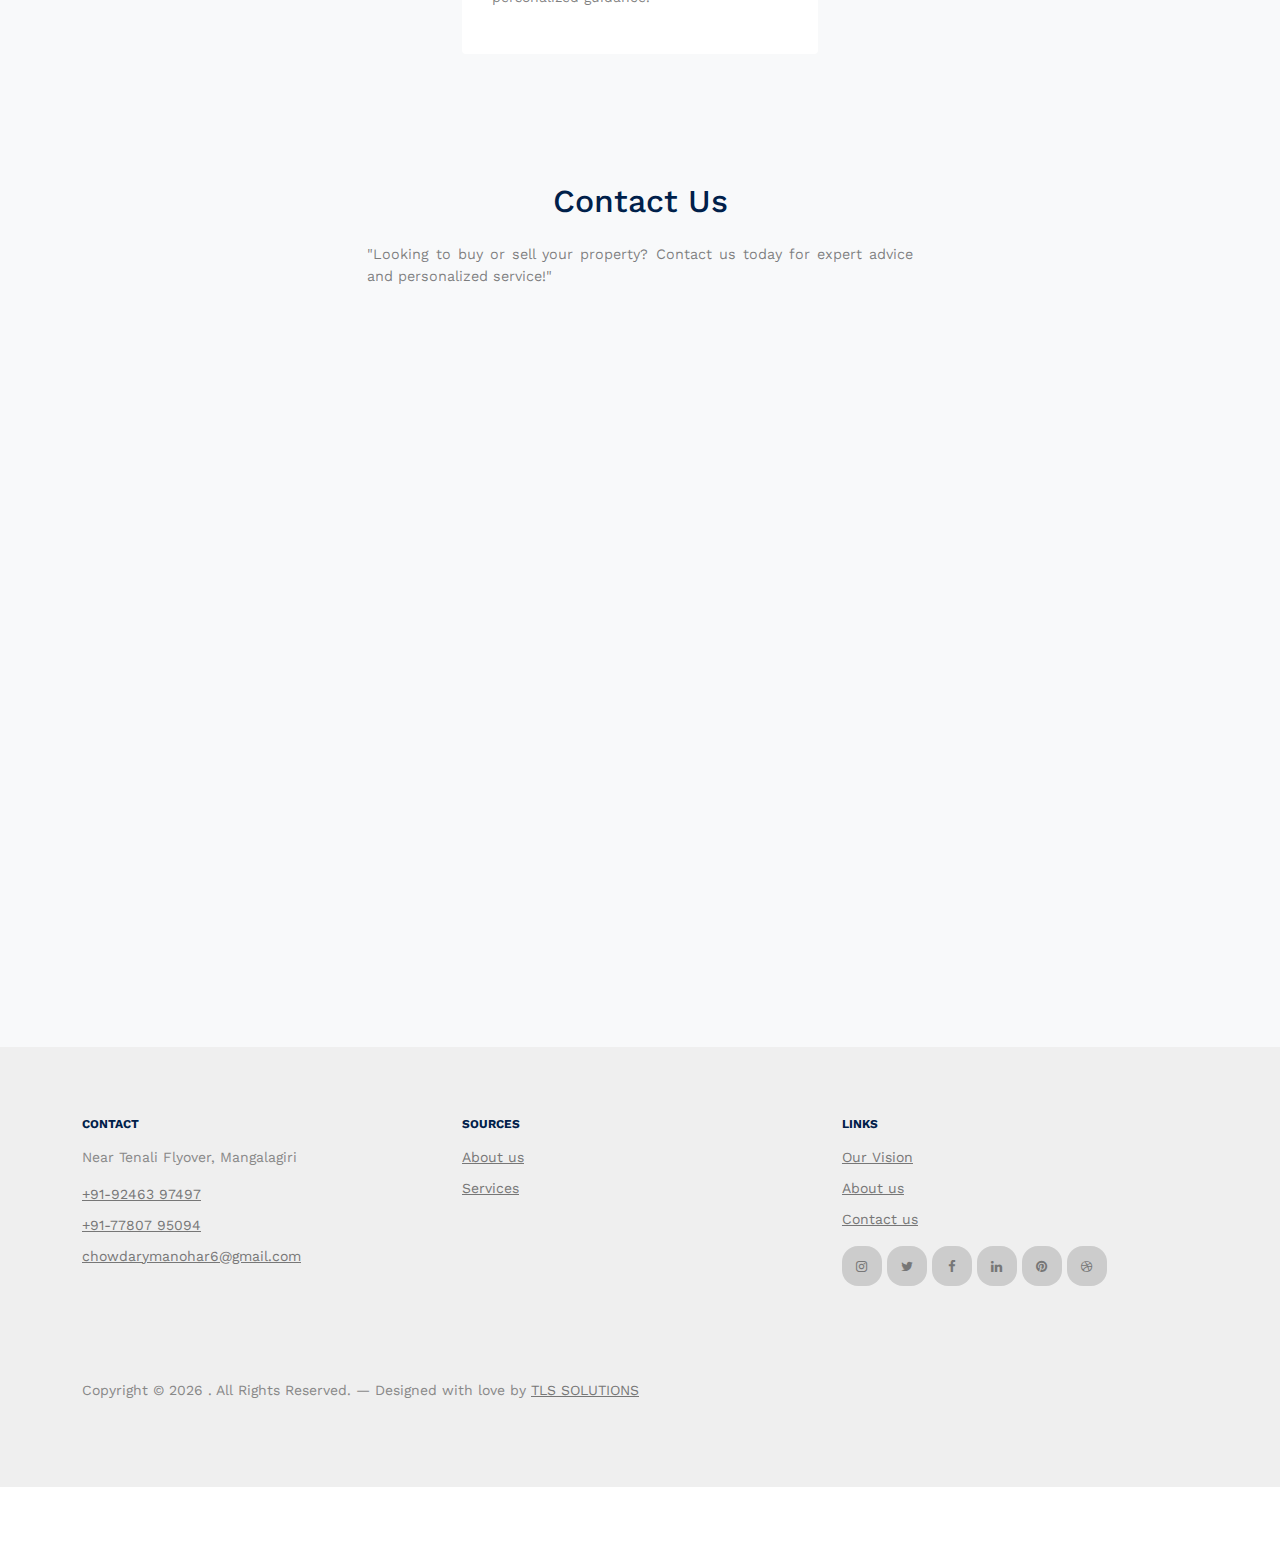
==== commit 6f7b192a: "22 years" ====
--- a/index.html
+++ b/index.html
@@ -177,7 +177,7 @@
             <div class="price mb-2"><span >Manjeera Monarch</span></div>
             <div>
               <span class="d-block mb-2 text-black-50">For Sale, 2 BHK-1250 sq.ft and 3 BHK-1760 to 2000 Sq.ft</span>
-              <span class="city d-block mb-3">Kanuru, Vijayawada</span>
+              <span class="city d-block mb-3">Mangalagiri,Amaravati</span>
               <div class="specs d-flex mb-4">
               </div>
               <a href="manjeera_monarch.html" class="btn">See details</a>
@@ -221,7 +221,7 @@
             <div class="price mb-2"><span >SLV AMARAVATI PRIDE</span></div>
             <div>
               <span class="d-block mb-2 text-black-50">For Sale, 2,3,4-BHK</span>
-              <span class="city d-block mb-3">Amaravati, Guntur</span>
+              <span class="city d-block mb-3">Mangalagiri</span>
               <div class="specs d-flex mb-4">
               </div>
               <a href="slv_amaravati.html" class="btn">See details</a>
@@ -230,7 +230,7 @@
         </div>
 
          <!---  card - 5   -->
-         <div class="property-item">
+         <!-- <div class="property-item">
           <a href="wind_flower.html" class="img">
             <img src="our data\windflower.jpg" alt="wind_flower">
           </a>
@@ -244,8 +244,27 @@
               <a href="wind_flower.html" class="btn">See details</a>
             </div>
           </div>
-        </div>
-
+        </div> -->
+
+
+         <!---  card - 9   -->
+         <div class="property-item">
+          <a href="pvr_bhavshya_hills.html" class="img">
+            <img src="our data\all_images\pvr_bhavishya_slide1.jpg" alt="PVR Bhavishya Hills">
+          </a>
+          <div class="property-content">
+            <div class="price mb-2"><span >PVR Bhavishya Hills</span></div>
+            <div>
+              <span class="d-block mb-2 text-black-50">For Sale , 3BHK & Villas</span>
+              <span class="city d-block mb-3">Kolanukonda,Tadepalli</span>
+              <div class="specs d-flex mb-4">
+              </div>
+              <a href="pvr_bhavshya_hills.html" class="btn">See details</a>
+            </div>
+          </div>
+        </div>
+
+        
          <!---  card - 6   -->
          <div class="property-item">
           <a href="amaravati_lands.html" class="img">
@@ -308,22 +327,7 @@
           </div>
 
           
-          <!---  card - 9   -->
-          <div class="property-item">
-            <a href="pvr_bhavshya_hills.html" class="img">
-              <img src="our data\all_images\pvr_bhavishya_slide1.jpg" alt="PVR Bhavishya Hills">
-            </a>
-            <div class="property-content">
-              <div class="price mb-2"><span >PVR Bhavishya Hills</span></div>
-              <div>
-                <span class="d-block mb-2 text-black-50">For Sale , 3BHK & Villas</span>
-                <span class="city d-block mb-3">Kolanukonda,Tadepalli</span>
-                <div class="specs d-flex mb-4">
-                </div>
-                <a href="pvr_bhavshya_hills.html" class="btn">See details</a>
-              </div>
-            </div>
-          </div>
+         
       </div>
     </div>
 
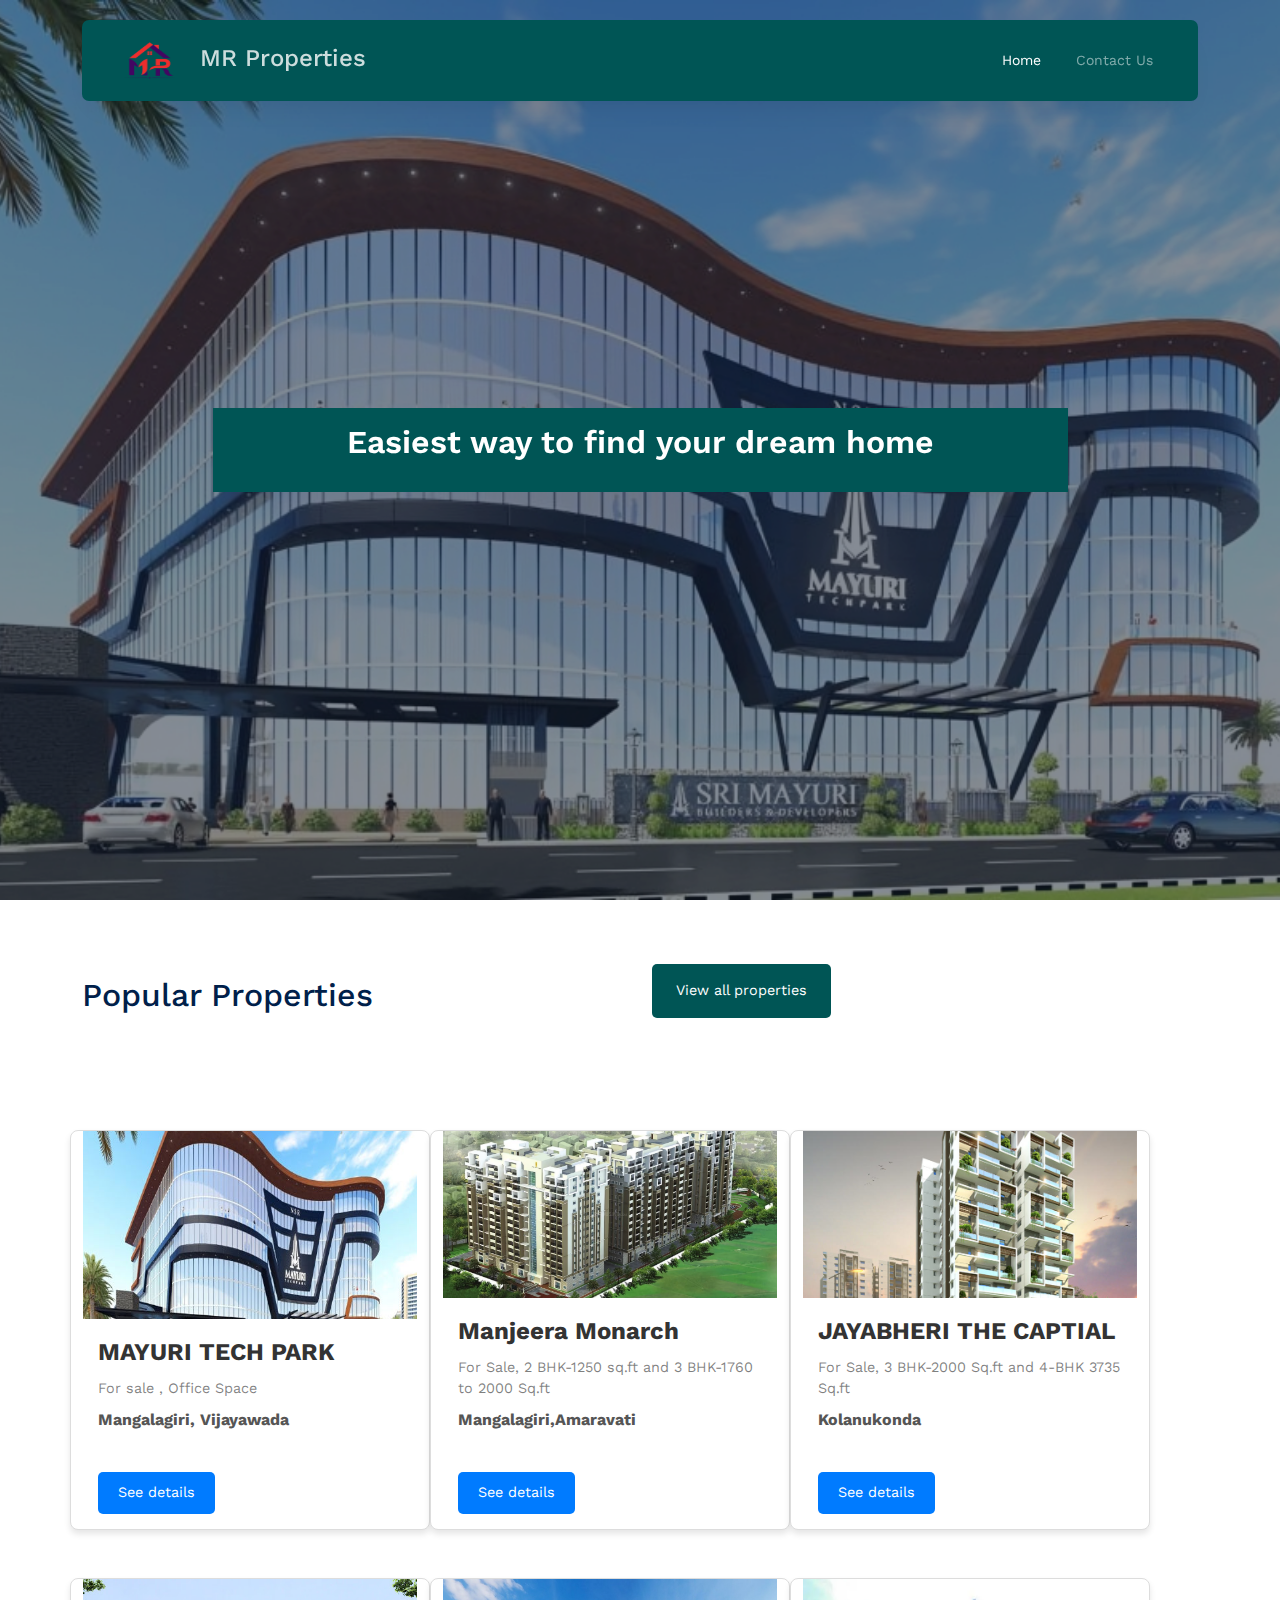
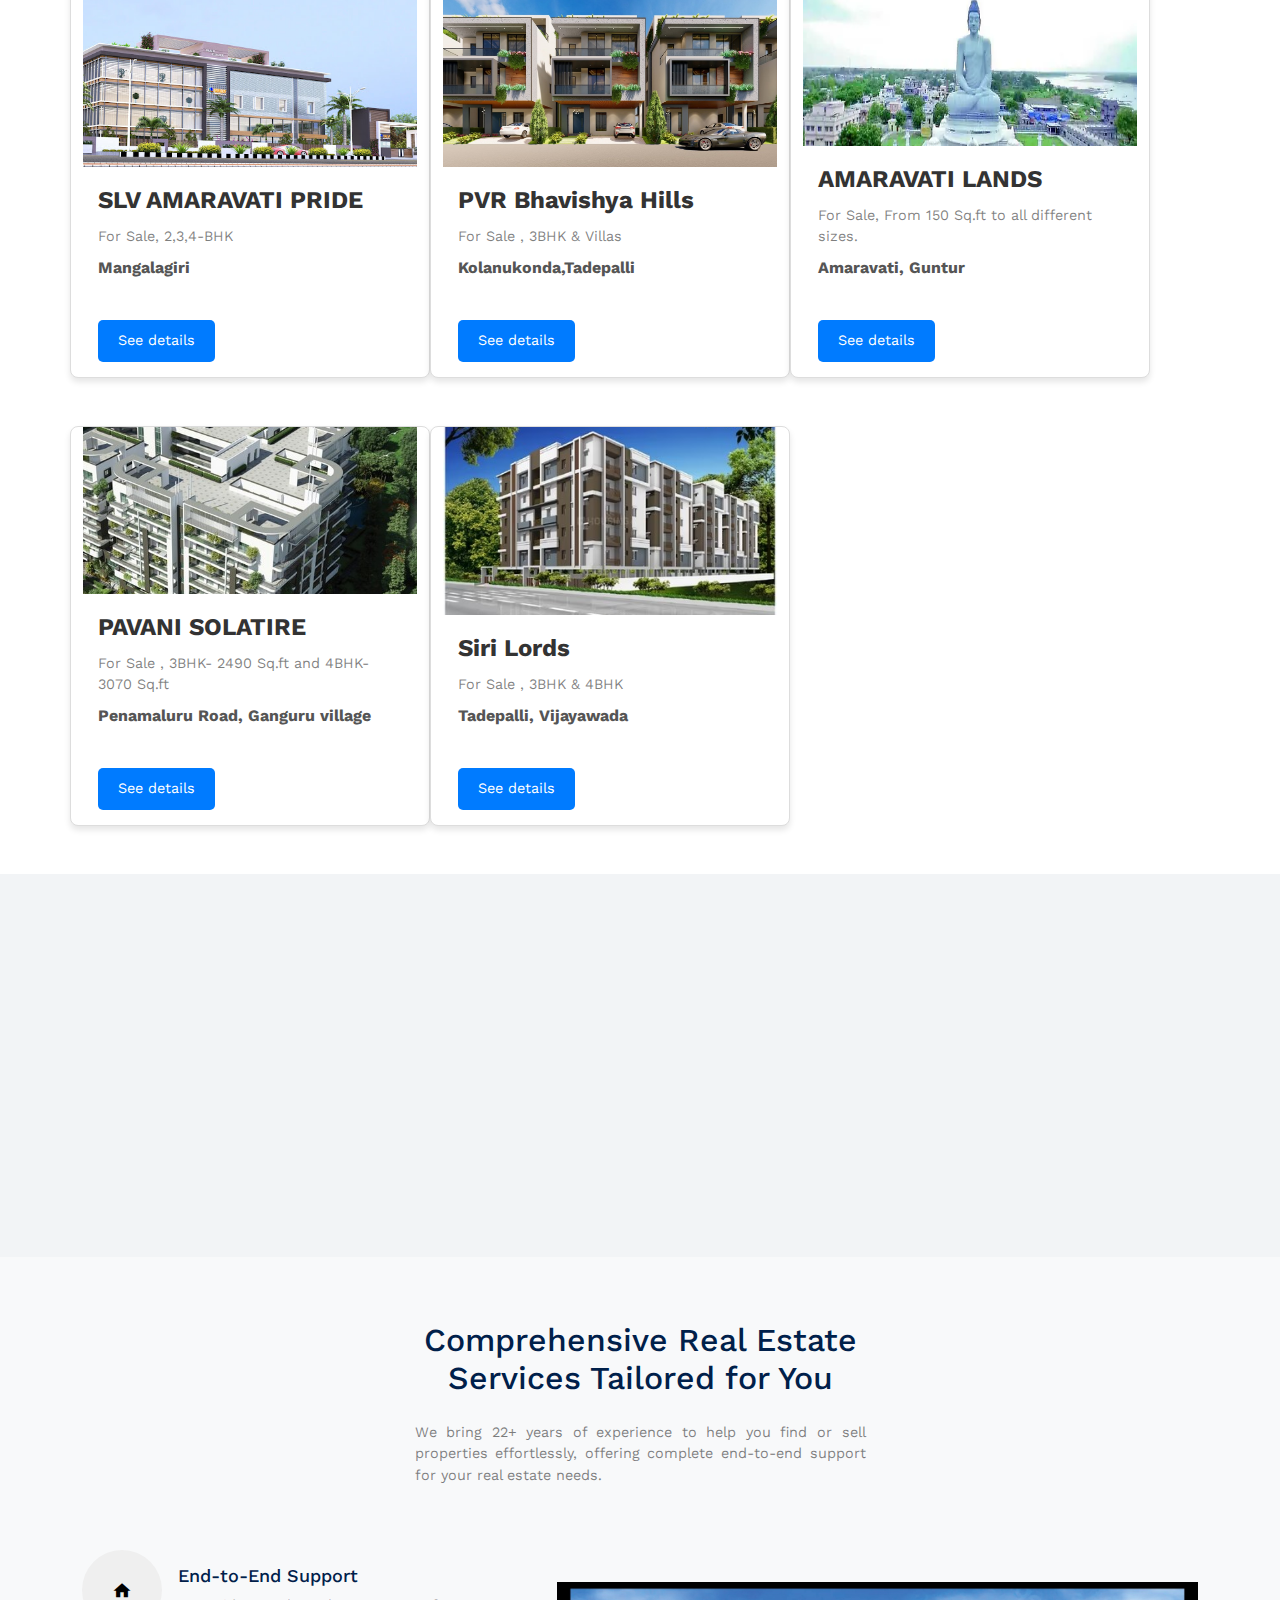
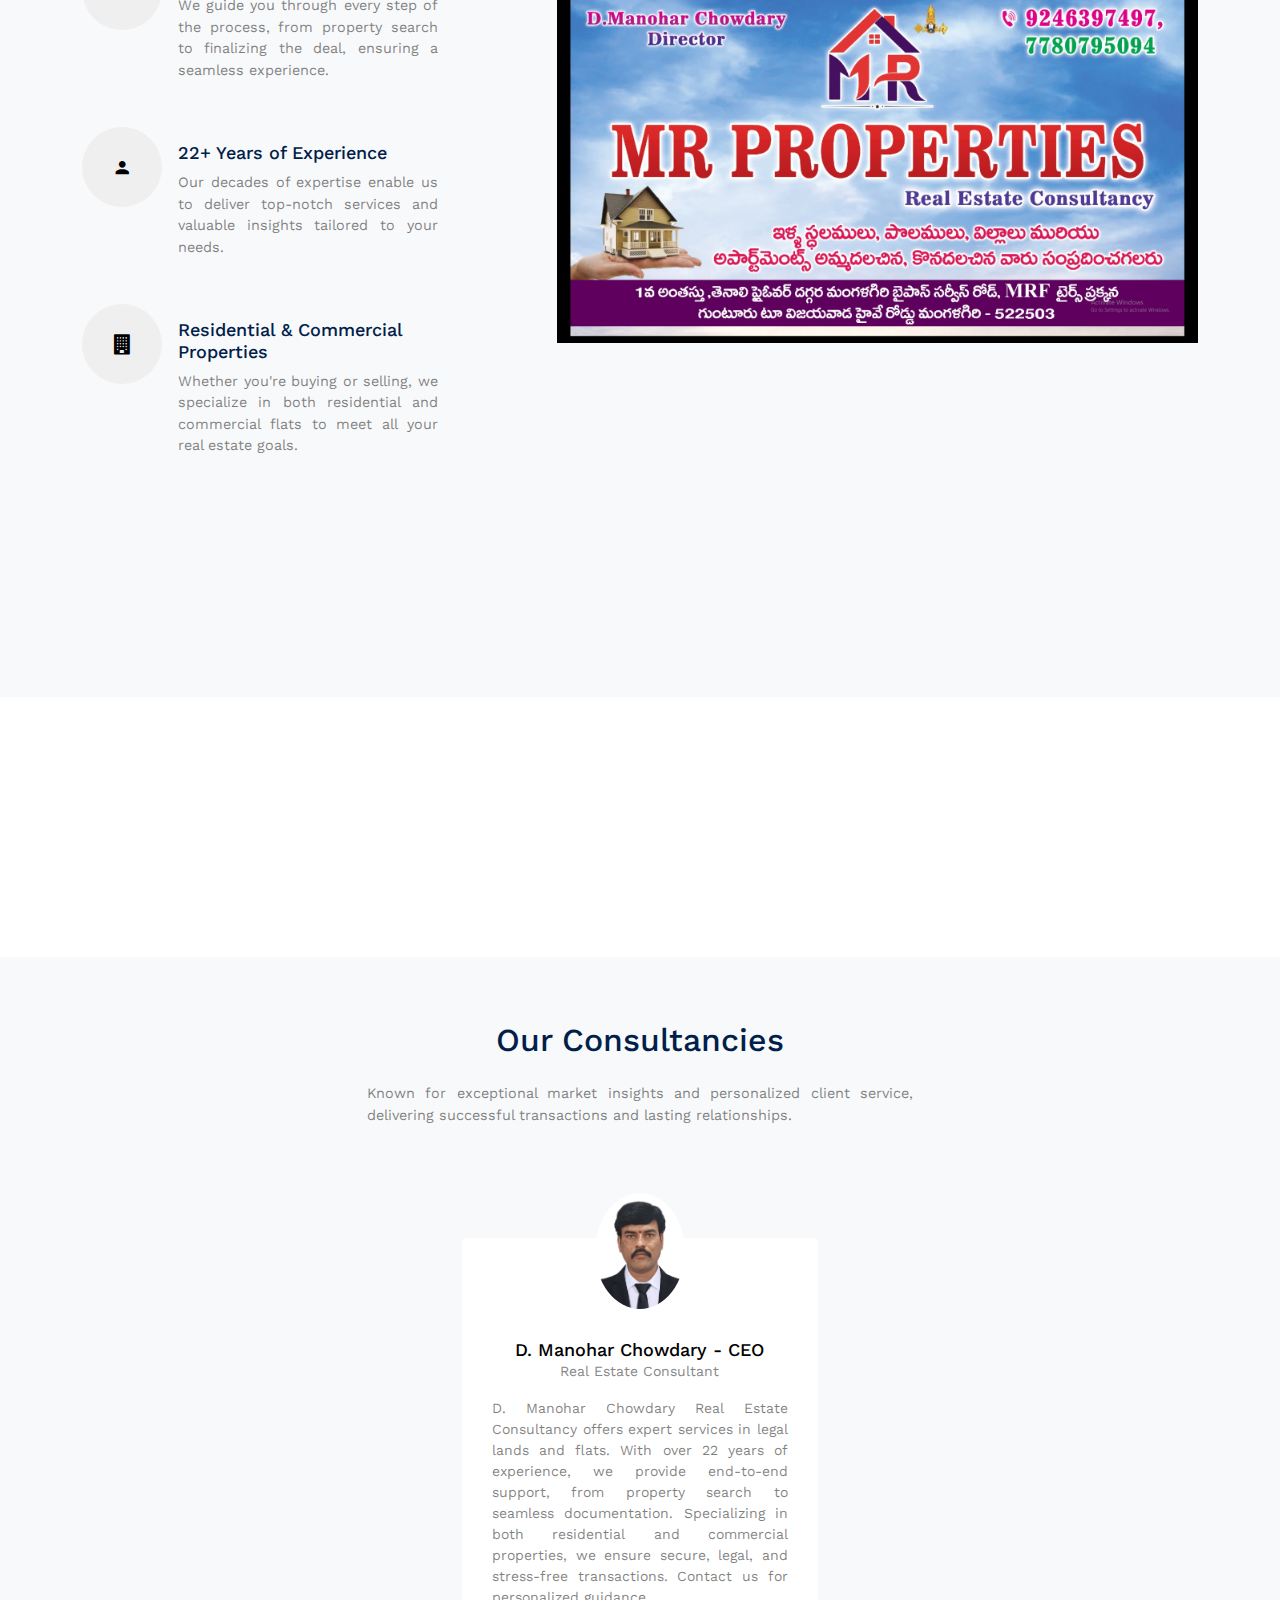
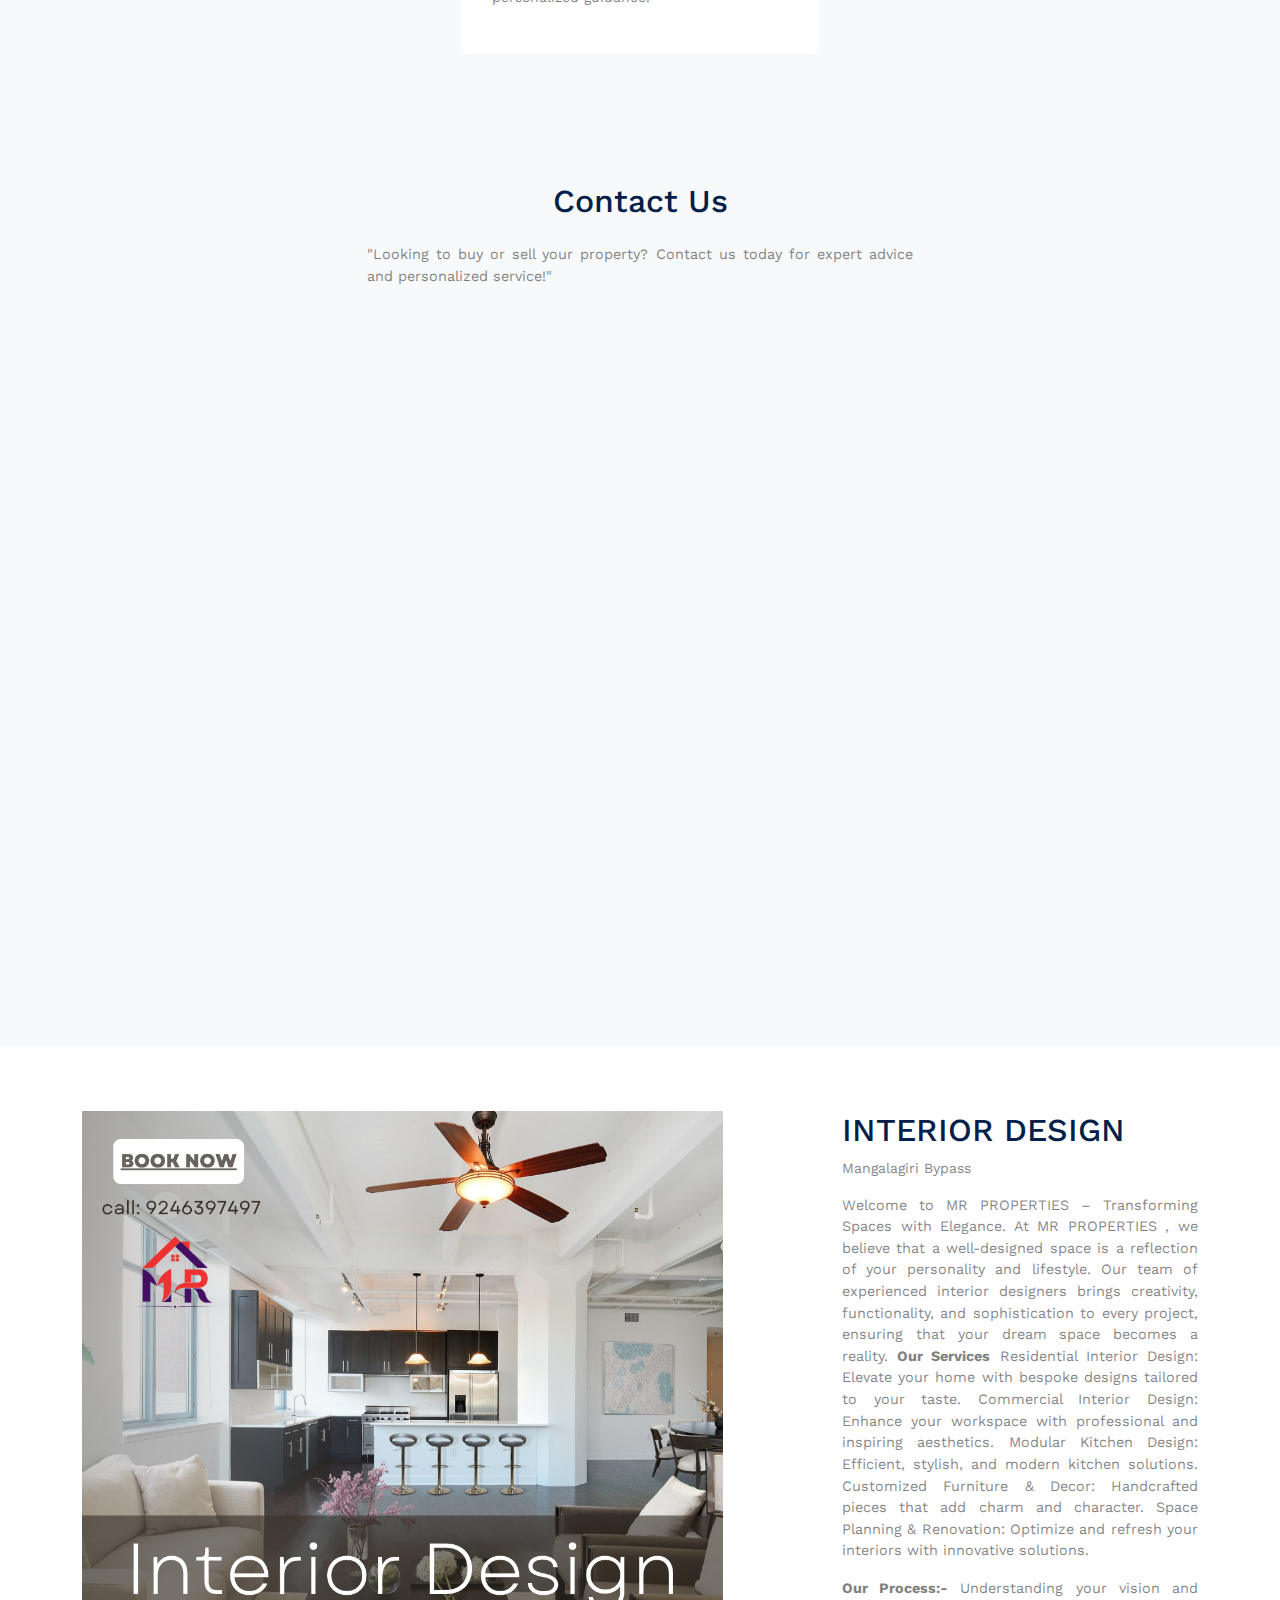
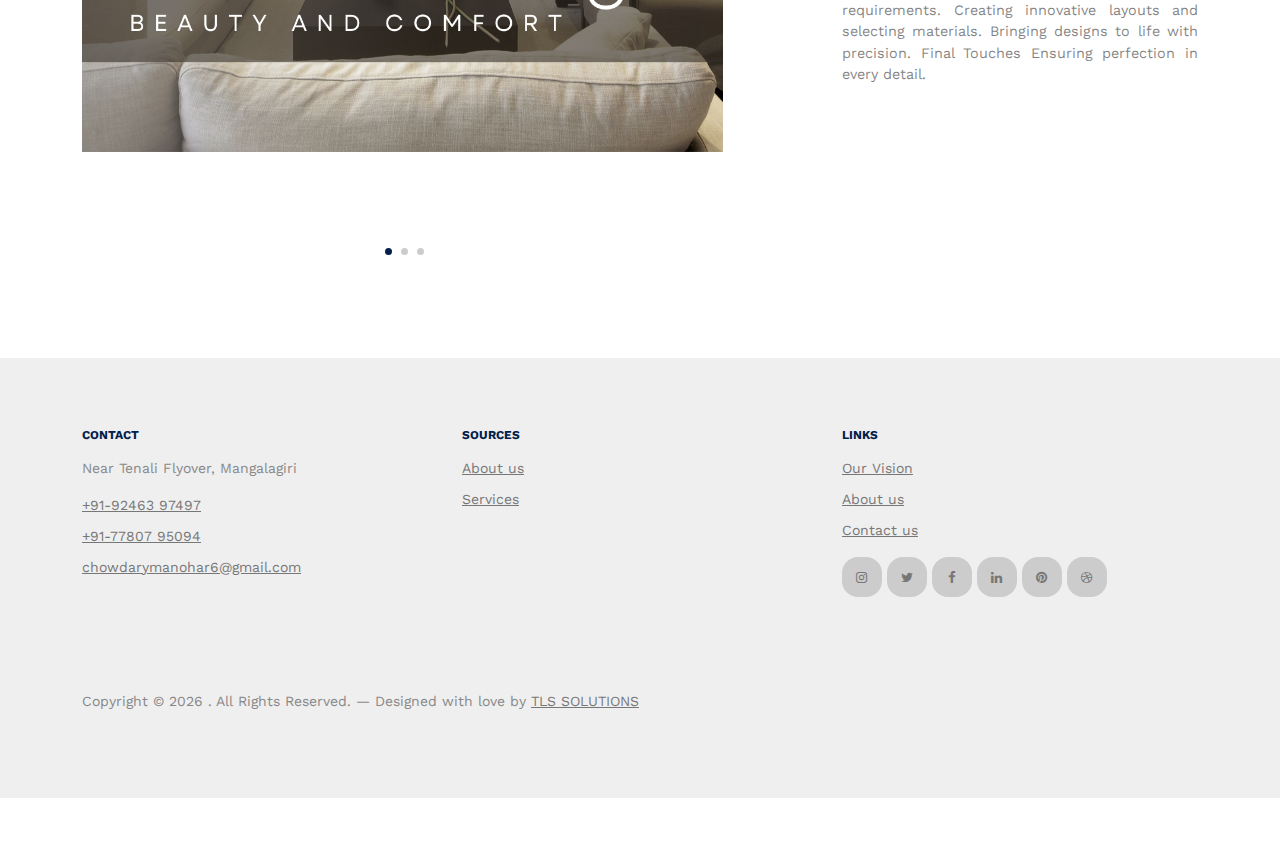
==== commit 22b68a60: "interior design" ====
--- a/index.html
+++ b/index.html
@@ -454,7 +454,7 @@
           >
             <div class="counter-wrap mb-5 mb-lg-0">
               <span class="number"
-                ><span class="countup text-primary">1000</span></span
+                ><span class="countup text-primary">100</span></span
               >
               <span class="caption text-black-50">Buy Properties</span>
             </div>
@@ -595,8 +595,8 @@
                       <i class="icon-clock-o"></i>
                       <h4 class="mb-2">Open Hours:</h4>
                       <p>
-                        Sunday-Friday:<br />
-                        11:00 AM - 11:00 PM
+                        EVERYDAY:<br />
+                        9:00 AM - 8:30 PM
                       </p>
                     </div>
       
@@ -623,7 +623,63 @@
         </div>
       </div>
     </div>
-
+    <div class="section">
+      <div class="container">
+        <div class="row justify-content-between">
+          <div class="col-lg-7">
+            <div class="img-property-slide-wrap">
+              <div class="img-property-slide">
+                <img src="our data\all_images\INTERIOR-1.png" alt="Image" class="img-fluid" />
+                <img src="our data\all_images\INTERIOR-2.png" alt="Image" class="img-fluid" />
+                <img src="our data\all_images\INTERIOR-3.png" alt="Image" class="img-fluid" />
+              </div>
+              <br>
+              <div class="main-download-button" style="display: flex; justify-content: center;width: 50vw;">
+              </div><br>
+            </div>
+            <!-- <div class="download-button" style="display: flex;justify-content: center;width: 100%;">
+              <a href="our data\Mayuri Techpark BROCHURE EDITED-1_240818_140933.pdf" download  class="btn" style="font-weight: bold;">Download Brochure</a>
+            </div> -->
+            
+           
+          </div>
+          <div class="col-lg-4">
+            <h2 class="heading text-primary">INTERIOR DESIGN</h2>
+            <p class="meta">Mangalagiri Bypass</p>
+            <p class="text-black-50">
+              Welcome to MR PROPERTIES – Transforming Spaces with Elegance.
+
+              At MR PROPERTIES , we believe that a well-designed space is a reflection of your personality and lifestyle. Our team of experienced interior designers brings creativity, functionality, and sophistication to every project, ensuring that your dream space becomes a reality.
+              
+              <b>Our Services</b>
+              
+              Residential Interior Design: Elevate your home with bespoke designs tailored to your taste.
+              Commercial Interior Design: Enhance your workspace with professional and inspiring aesthetics.
+              Modular Kitchen Design: Efficient, stylish, and modern kitchen solutions.
+              Customized Furniture & Decor: Handcrafted pieces that add charm and character.
+              Space Planning & Renovation: Optimize and refresh your interiors with innovative solutions.
+              
+              
+              
+              
+            </p>
+            <p class="text-black-50">
+              
+              
+              <b>Our Process:-</b>
+              
+              Understanding your vision and requirements.
+              Creating innovative layouts and selecting materials.
+              Bringing designs to life with precision.
+              Final Touches  Ensuring perfection in every detail.
+              
+            </p>
+            
+            
+          </div>
+        </div>
+      </div>
+    </div>
 
 
     <div class="site-footer">
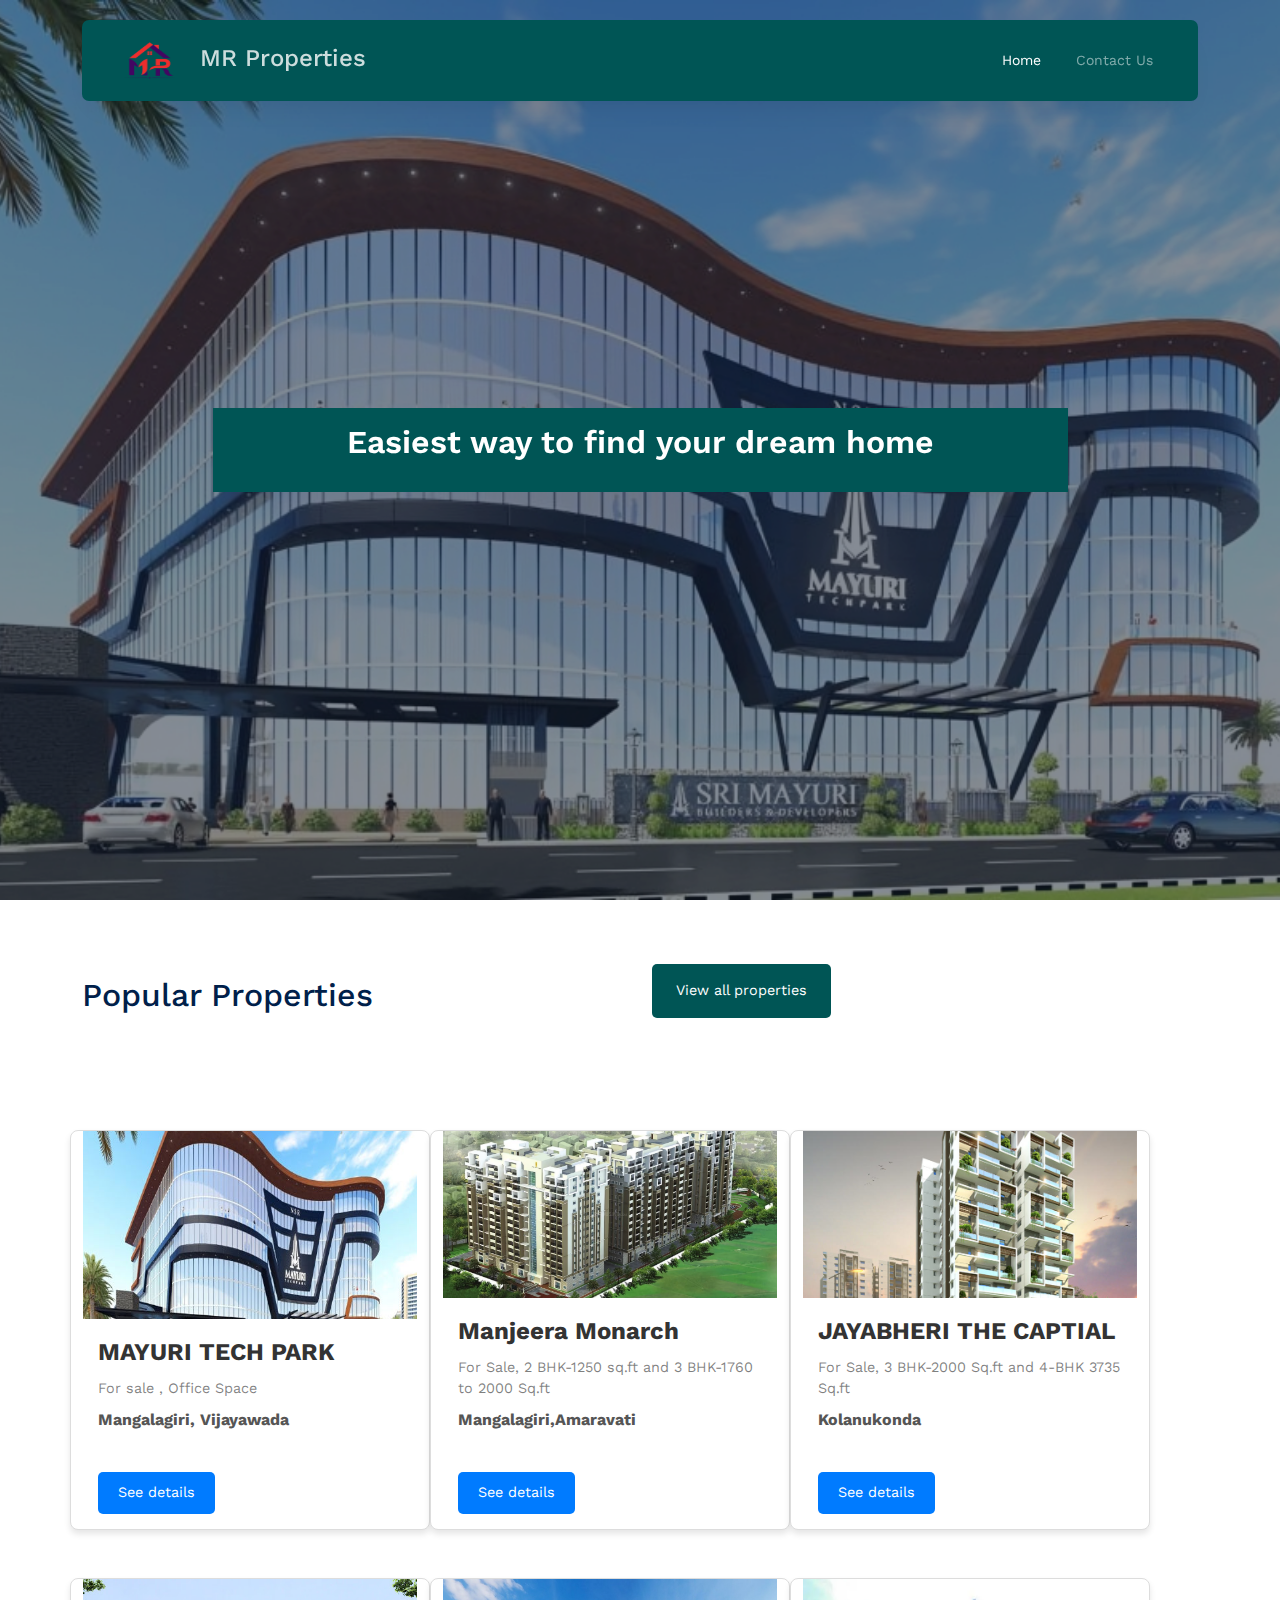
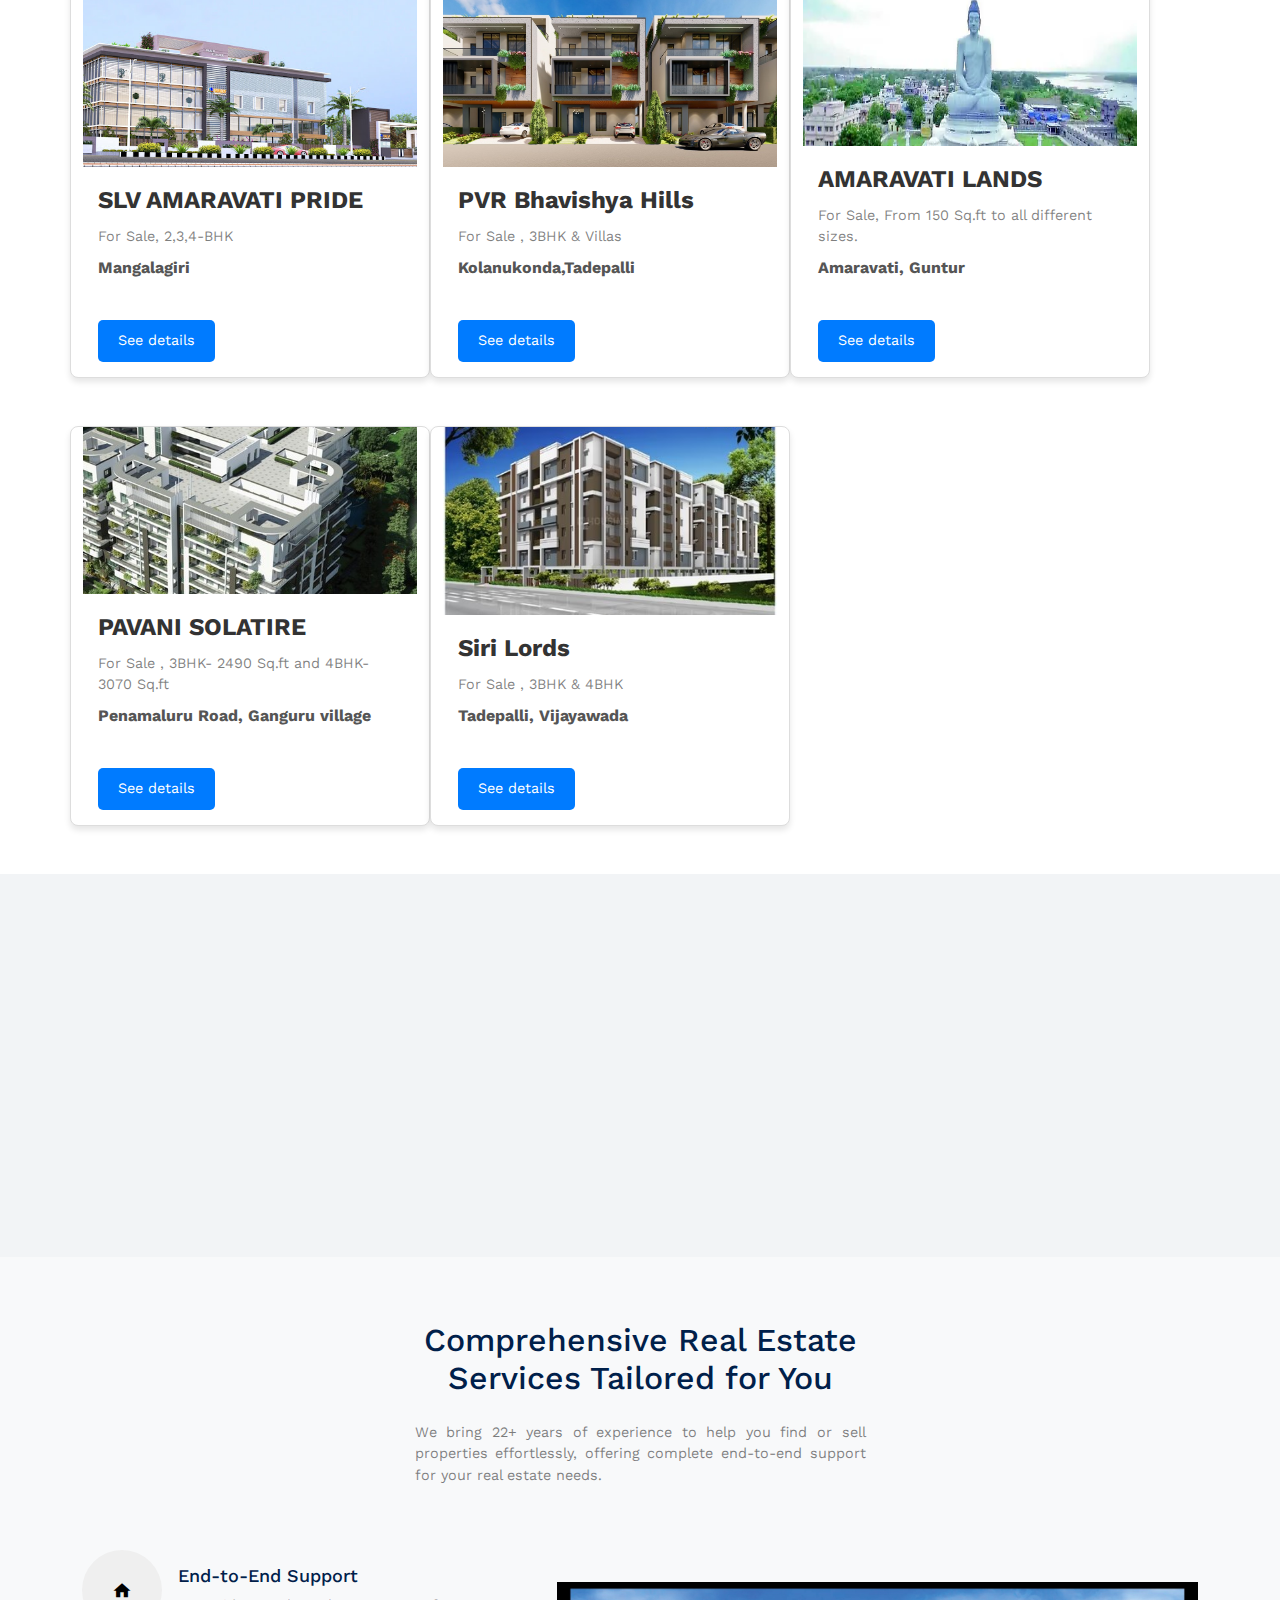
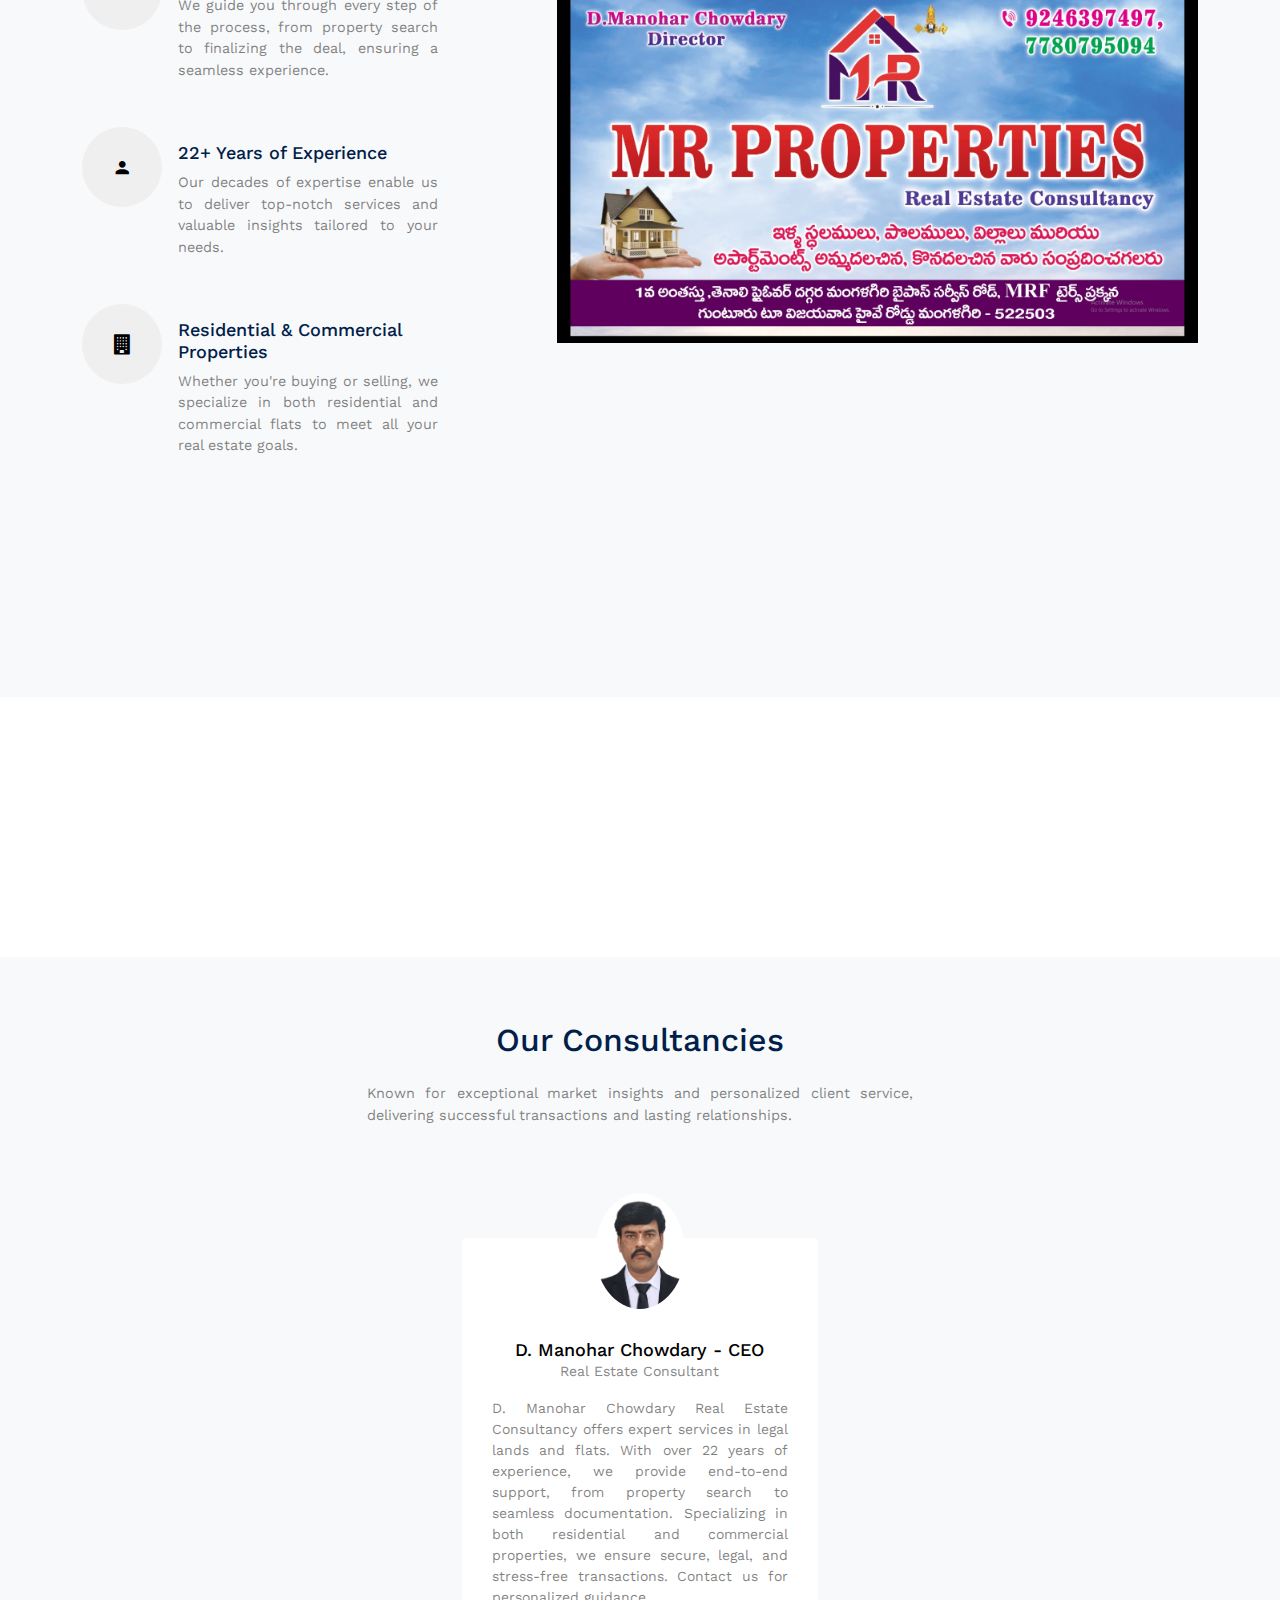
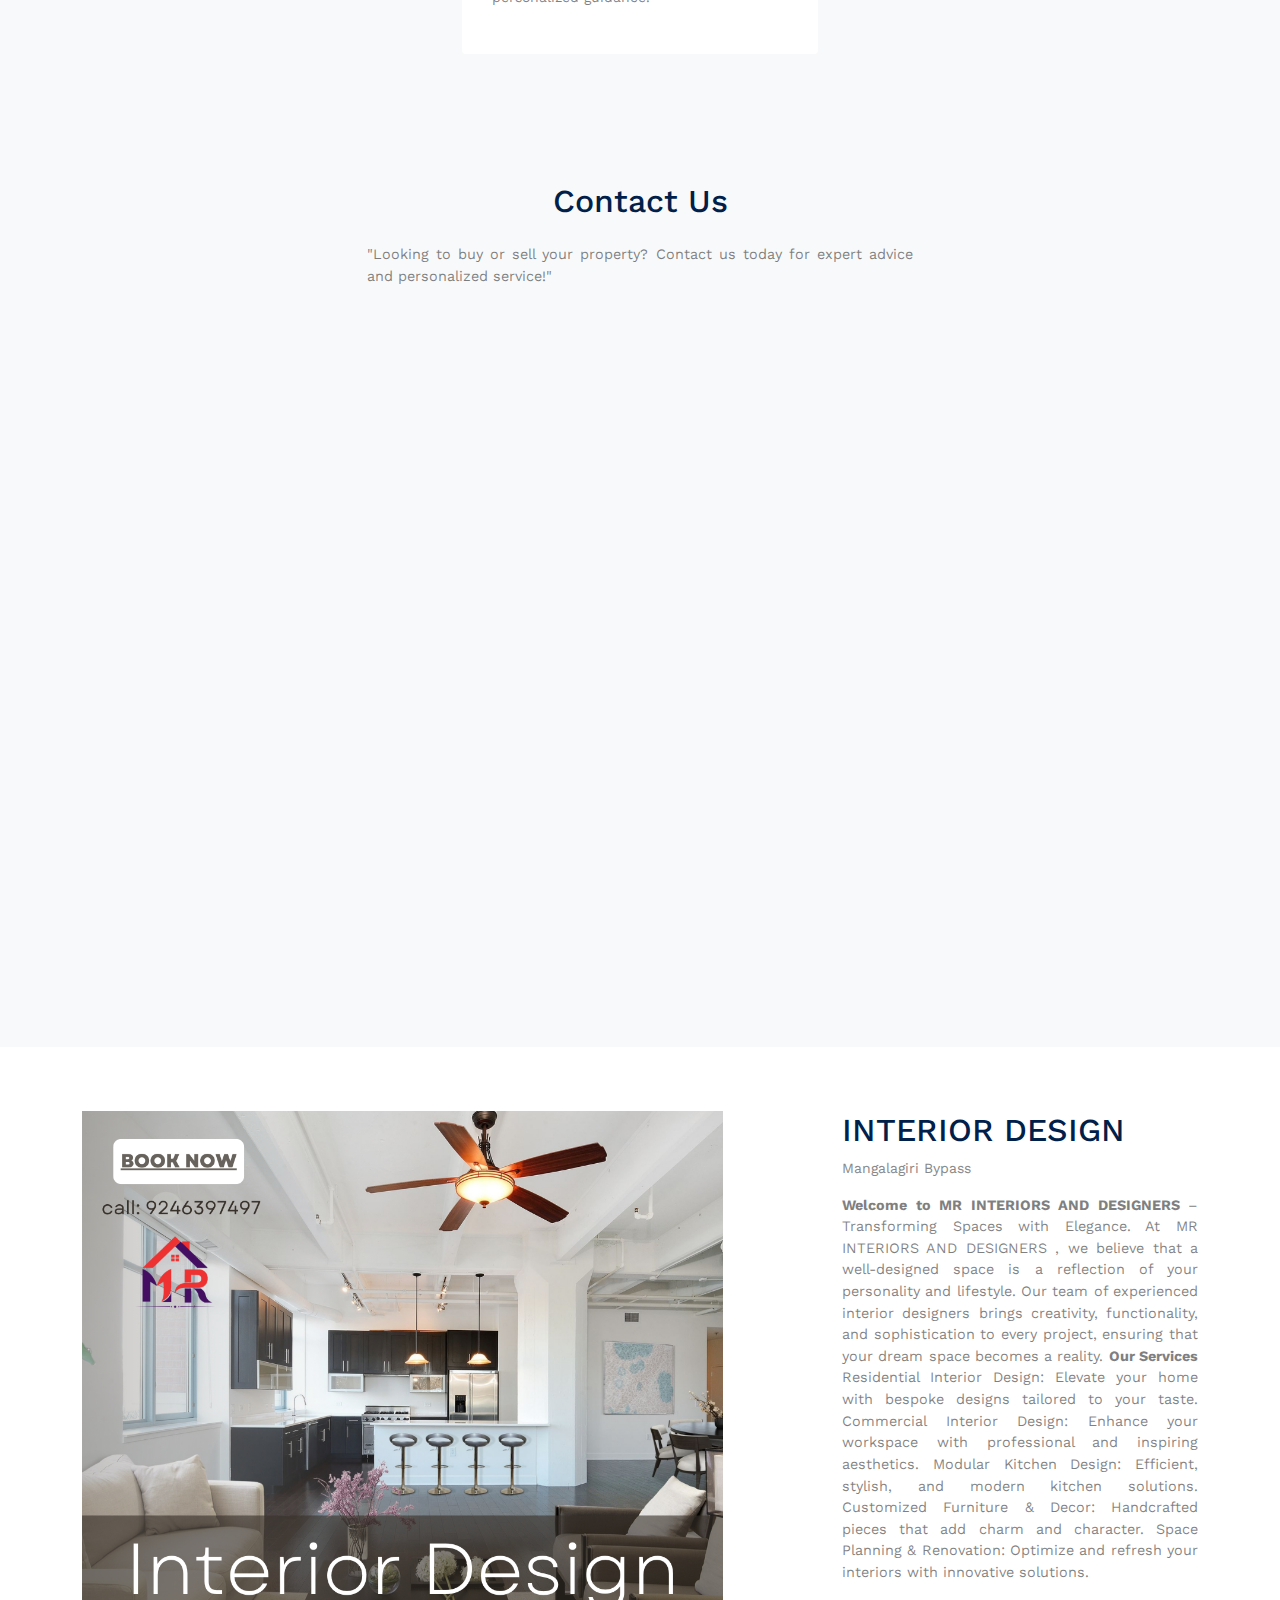
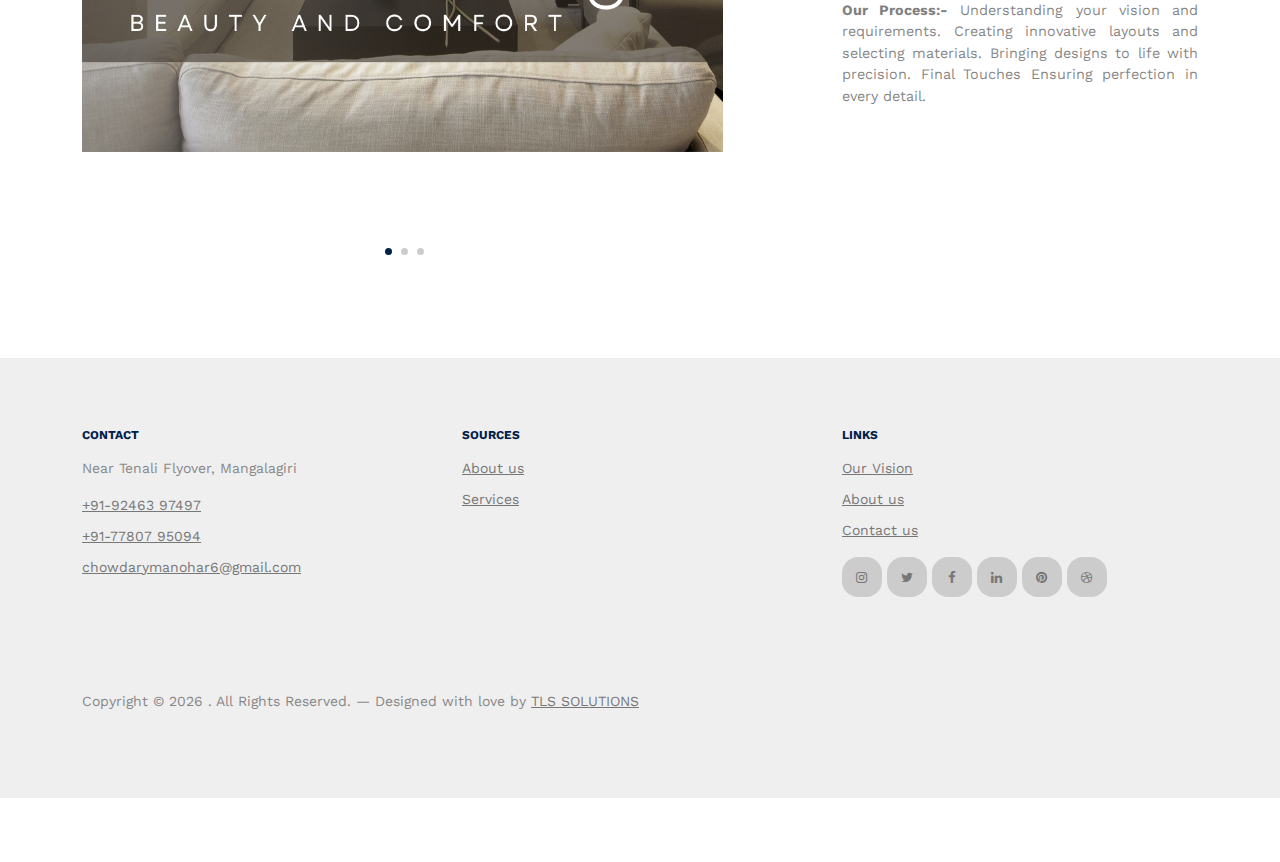
==== commit 453a13fc: "interior change" ====
--- a/index.html
+++ b/index.html
@@ -647,9 +647,9 @@
             <h2 class="heading text-primary">INTERIOR DESIGN</h2>
             <p class="meta">Mangalagiri Bypass</p>
             <p class="text-black-50">
-              Welcome to MR PROPERTIES – Transforming Spaces with Elegance.
-
-              At MR PROPERTIES , we believe that a well-designed space is a reflection of your personality and lifestyle. Our team of experienced interior designers brings creativity, functionality, and sophistication to every project, ensuring that your dream space becomes a reality.
+              <B>Welcome to MR INTERIORS AND DESIGNERS </B>– Transforming Spaces with Elegance.
+
+              At MR INTERIORS AND DESIGNERS , we believe that a well-designed space is a reflection of your personality and lifestyle. Our team of experienced interior designers brings creativity, functionality, and sophistication to every project, ensuring that your dream space becomes a reality.
               
               <b>Our Services</b>
               
